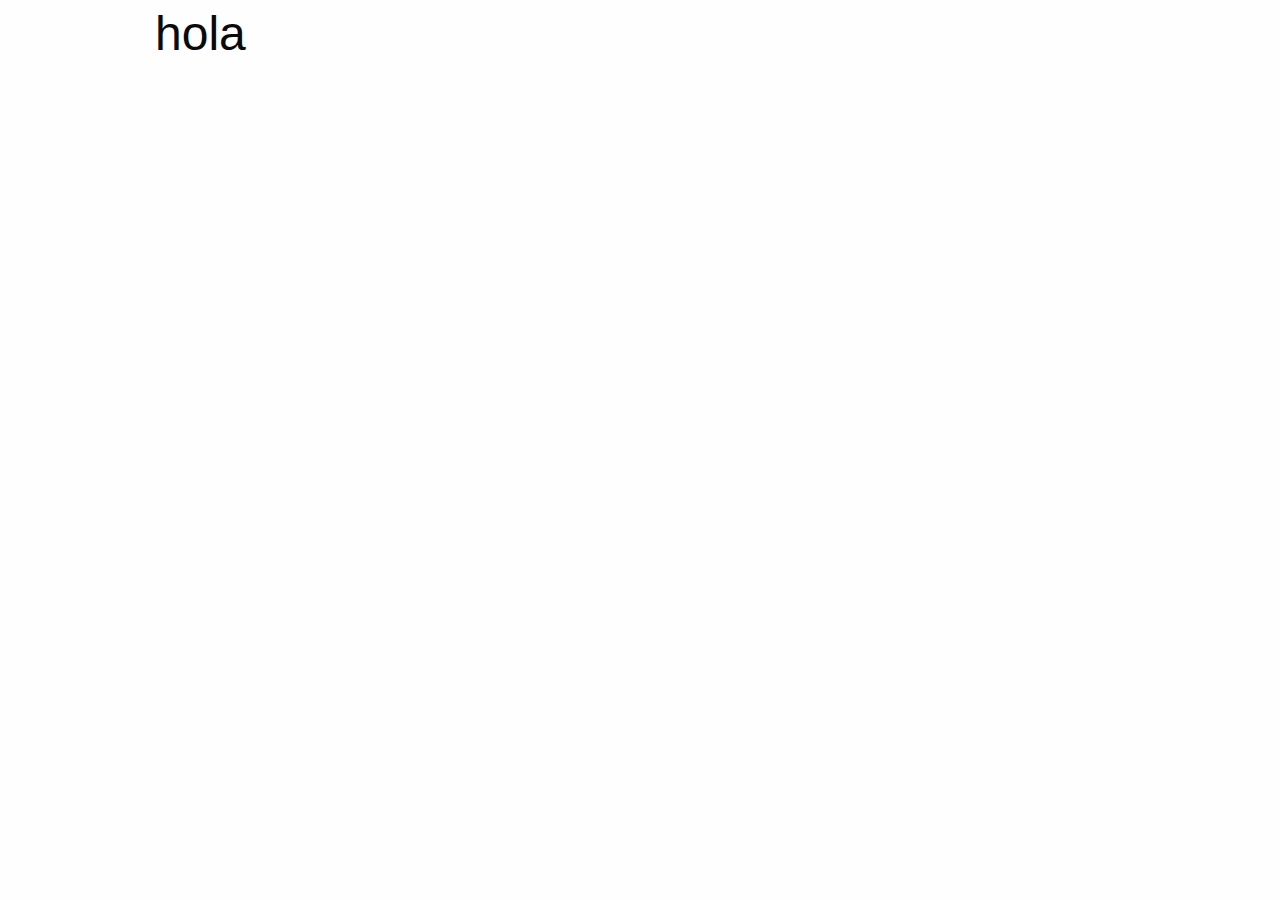
==== comida/index.html @ e65cf2de "inicializacion de proyecto de ccs" ====
<!doctype html>
<html class="no-js" lang="en" dir="ltr">
<head>
    <meta charset="utf-8">
    <meta http-equiv="x-ua-compatible" content="ie=edge">
    <meta name="viewport" content="width=device-width, initial-scale=1.0">
    <title>Comida</title>
    <link rel="stylesheet" href="css/foundation.css">
    <link rel="stylesheet" href="css/app.css">
</head>
<body>

<div class="row">
    <div class="column">
        <h1>hola</h1>
    </div>
</div>









<script src="js/vendor/jquery.js"></script>
<script src="js/vendor/what-input.js"></script>
<script src="js/vendor/foundation.js"></script>
<script src="js/app.js"></script>
</body>
</html>
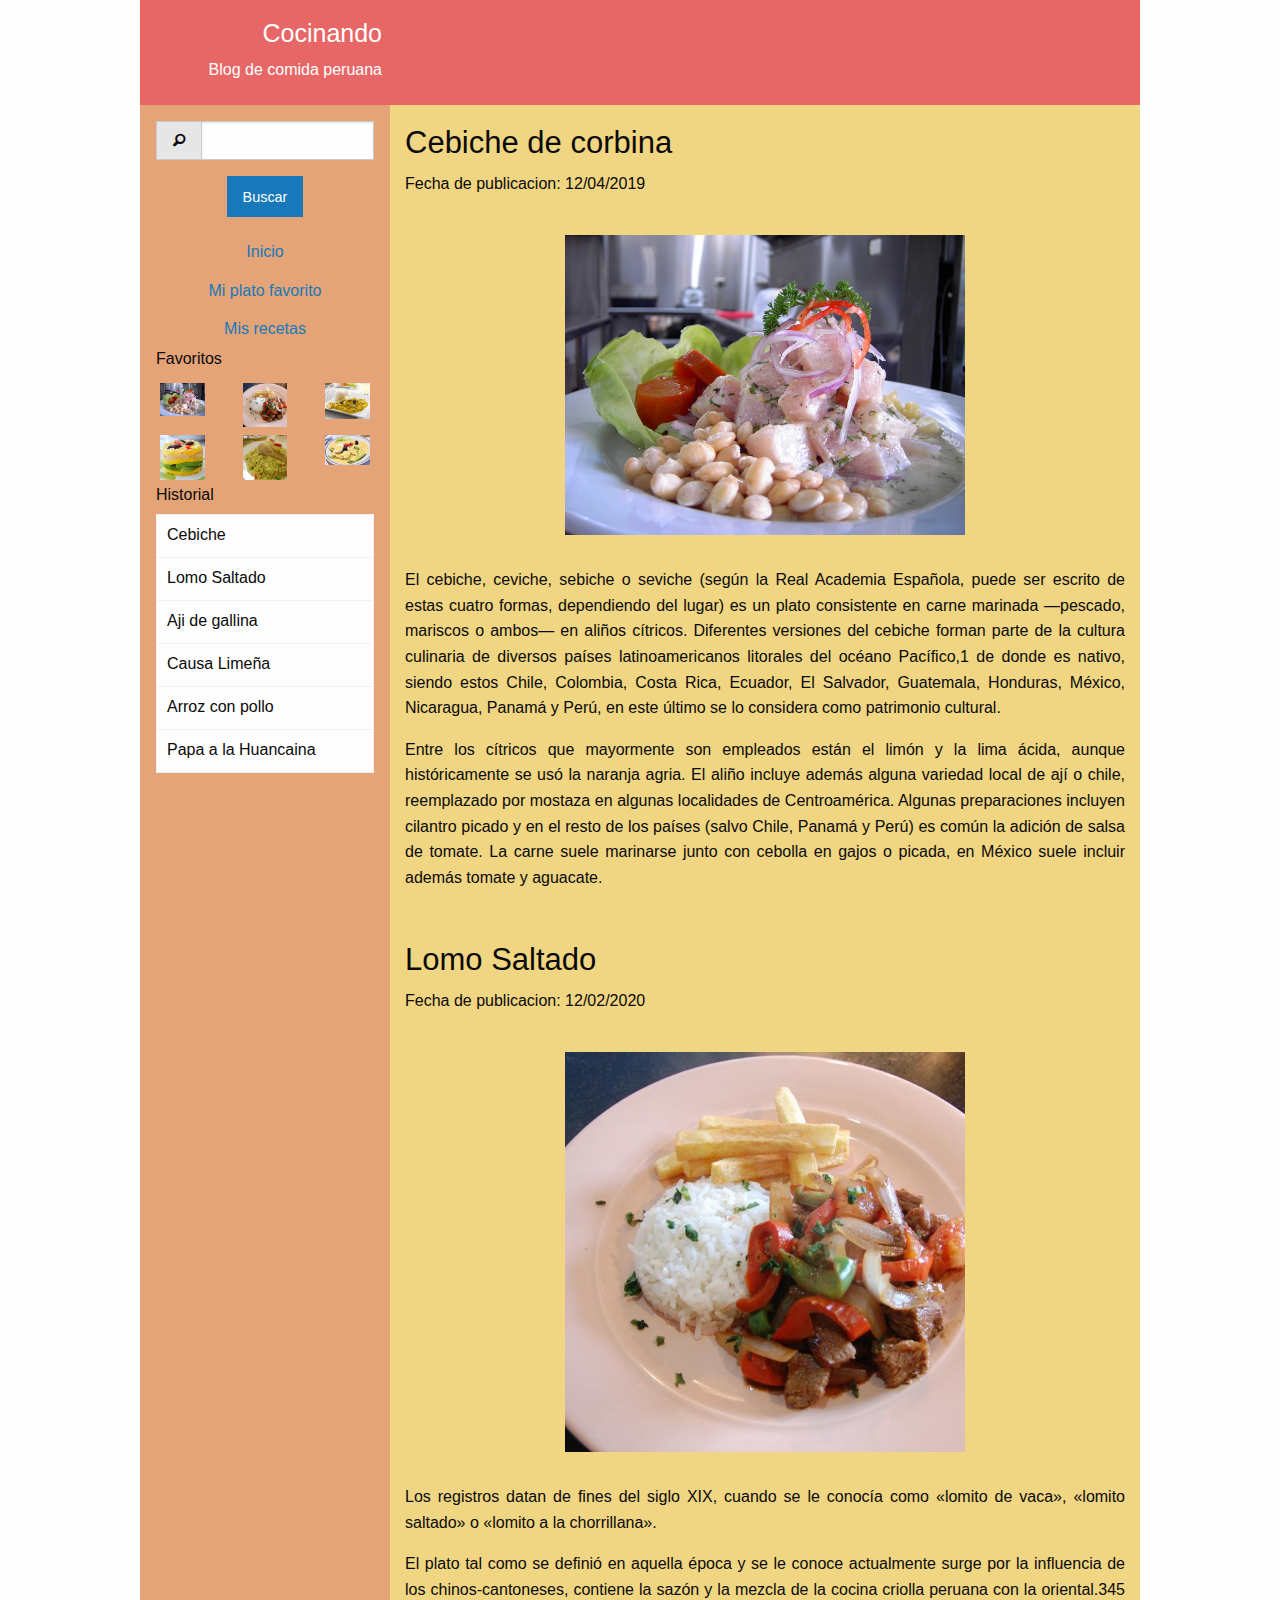
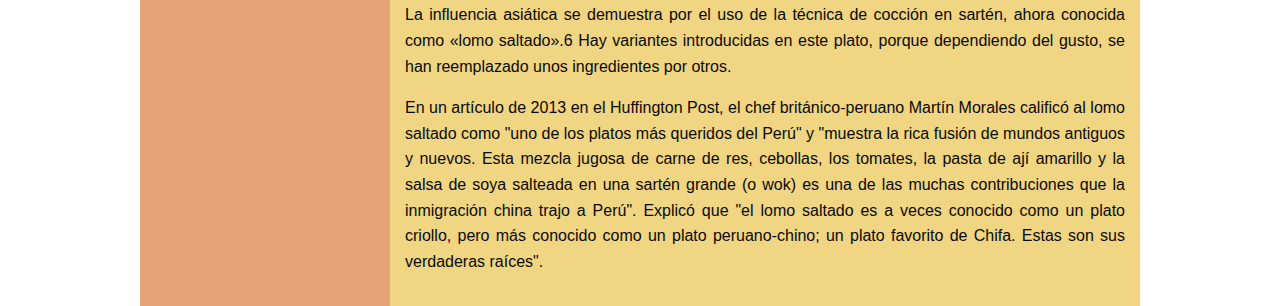
==== commit 15efbeda: "Desarrollo de la pagina web comida" ====
--- a/comida/index.html
+++ b/comida/index.html
@@ -7,14 +7,114 @@
     <title>Comida</title>
     <link rel="stylesheet" href="css/foundation.css">
     <link rel="stylesheet" href="css/app.css">
+    <link rel="stylesheet" href="css/comida.css">
+    <!-- Fundation Icons   -->
+    <link rel="stylesheet" href="css/foundation-icons.css">
 </head>
 <body>
-
-<div class="row">
-    <div class="column">
-        <h1>hola</h1>
+    <div class="row slogan">
+        <div class="small-12 medium-4 large-3 text-right titulo">
+            <h4>Cocinando</h4>
+            <h6>Blog de comida peruana</h6>
+        </div>
     </div>
-</div>
+    <div class="row">
+        <div class="column small-12 medium-4 large-3 navigation-left">
+            <div class="row">
+                <div class="column small-12 text-center">
+                    <div class="input-group">
+                        <span class="input-group-label">
+                            <i class="fi-magnifying-glass"></i>
+                        </span>
+                        <input class="input-group-field" type="text">
+                    </div>
+                    <a href="#" class="button">Buscar</a>
+                </div>
+                <div class="column small-12">
+                    <ul class="vertical menu align-left">
+                        <li><a href="#">Inicio</a></li>
+                        <li><a href="#">Mi plato favorito</a></li>
+                        <li><a href="#">Mis recetas</a></li>
+                    </ul>
+                </div>
+                <div class="column small-12">
+                    <h6>Favoritos</h6>
+                    <div class="row">
+                        <div class="column medium-4 large-4">
+                            <img class="img-fav" src="img/cebiche_de_corvina.jpg" alt="cebiche">
+                        </div>
+                        <div class="column medium-4 large-4">
+                            <img class="img-fav" src="img/lomo_saltado.jpg" alt="lomo-saltado">
+                        </div>
+                        <div class="column medium-4 large-4">
+                            <img class="img-fav" src="img/aji_de_pollo.jpg" alt="aji-de-gallina">
+                        </div>
+                        <div class="column medium-4 large-4">
+                            <img class="img-fav" src="img/causa_limena.jpg" alt="causa-limeña">
+                        </div>
+                        <div class="column medium-4 large-4">
+                            <img class="img-fav" src="img/arroz_con_pollo.jpg" alt="arroz-con-pollo">
+                        </div>
+                        <div class="column medium-4 large-4">
+                            <img class="img-fav" src="img/papas_a_la_huancaina.jpg" alt="papa-a-la-huancaina">
+                        </div>
+                    </div>
+                </div>
+                <div class="column small-12">
+                    <h6>Historial</h6>
+                    <table class="unstriped">
+                        <tbody>
+                        <tr>
+                            <td>Cebiche</td>
+                        </tr>
+                        <tr>
+                            <td>Lomo Saltado</td>
+                        </tr>
+                        <tr>
+                            <td>Aji de gallina</td>
+                        </tr>
+                        <tr>
+                            <td>Causa Limeña</td>
+                        </tr>
+                        <tr>
+                            <td>Arroz con pollo</td>
+                        </tr>
+                        <tr>
+                            <td>Papa a la Huancaina</td>
+                        </tr>
+                        </tbody>
+                    </table>
+                </div>
+            </div>
+        </div>
+        <div class="column large-9 medium-8 small-12 blog-right">
+            <div class="row">
+                <div class="column large-12 text-center">
+                    <div class="content-information">
+                        <h3>Cebiche de corbina</h3>
+                        <h6>Fecha de publicacion: 12/04/2019</h6>
+                    </div>
+                    <img class="content-image" src="img/cebiche_de_corvina.jpg" alt="cebiche-corvina">
+                    <div class="content-blog text-justify">
+                        <p>El cebiche, ceviche, sebiche o seviche (según la Real Academia Española, puede ser escrito de estas cuatro formas, dependiendo del lugar) es un plato consistente en carne marinada ―pescado, mariscos o ambos― en aliños cítricos. Diferentes versiones del cebiche forman parte de la cultura culinaria de diversos países latinoamericanos litorales del océano Pacífico,1​ de donde es nativo, siendo estos Chile, Colombia, Costa Rica, Ecuador, El Salvador, Guatemala, Honduras, México, Nicaragua, Panamá y Perú, en este último se lo considera como patrimonio cultural.</p>
+                        <p>Entre los cítricos que mayormente son empleados están el limón y la lima ácida, aunque históricamente se usó la naranja agria. El aliño incluye además alguna variedad local de ají o chile, reemplazado por mostaza en algunas localidades de Centroamérica. Algunas preparaciones incluyen cilantro picado y en el resto de los países (salvo Chile, Panamá y Perú) es común la adición de salsa de tomate. La carne suele marinarse junto con cebolla en gajos o picada, en México suele incluir además tomate y aguacate.</p>
+                    </div>
+                </div>
+                <div class="column large-12 text-center">
+                    <div class="content-information">
+                        <h3>Lomo Saltado</h3>
+                        <h6>Fecha de publicacion: 12/02/2020</h6>
+                    </div>
+                    <img class="content-image" src="img/lomo_saltado.jpg" alt="lomo-saltado">
+                    <div class="content-blog text-justify">
+                        <p>Los registros datan de fines del siglo XIX, cuando se le conocía como «lomito de vaca», «lomito saltado» o «lomito a la chorrillana».</p>
+                        <p>El plato tal como se definió en aquella época y se le conoce actualmente surge por la influencia de los chinos-cantoneses, contiene la sazón y la mezcla de la cocina criolla peruana con la oriental.3​4​5​ La influencia asiática se demuestra por el uso de la técnica de cocción en sartén, ahora conocida como «lomo saltado».6​ Hay variantes introducidas en este plato, porque dependiendo del gusto, se han reemplazado unos ingredientes por otros.</p>
+                        <p>En un artículo de 2013 en el Huffington Post, el chef británico-peruano Martín Morales calificó al lomo saltado como "uno de los platos más queridos del Perú" y "muestra la rica fusión de mundos antiguos y nuevos. Esta mezcla jugosa de carne de res, cebollas, los tomates, la pasta de ají amarillo y la salsa de soya salteada en una sartén grande (o wok) es una de las muchas contribuciones que la inmigración china trajo a Perú". Explicó que "el lomo saltado es a veces conocido como un plato criollo, pero más conocido como un plato peruano-chino; un plato favorito de Chifa. Estas son sus verdaderas raíces".</p>
+                    </div>
+                </div>
+            </div>
+        </div>
+    </div>
 
 
 
@@ -22,11 +122,8 @@
 
 
 
-
-
-<script src="js/vendor/jquery.js"></script>
-<script src="js/vendor/what-input.js"></script>
-<script src="js/vendor/foundation.js"></script>
+<script src="https://code.jquery.com/jquery-3.4.1.min.js"></script>
+<script src="js/foundation.js"></script>
 <script src="js/app.js"></script>
 </body>
 </html>--- a/comida/css/comida.css
+++ b/comida/css/comida.css
@@ -0,0 +1,38 @@
+.slogan{
+    padding: 1rem;
+    background: #E76666;
+    color: white;
+}
+
+.titulo{
+    padding: 0 1rem;
+}
+
+.navigation-left{
+    background: #E5A478;
+    padding: 1rem;
+    /*color: white;*/
+}
+
+.blog-right{
+    background: #F0D582;
+}
+
+.img-fav{
+    padding: 0.25rem;
+}
+
+.content-information{
+    text-align: left;
+    padding: 1rem 0;
+}
+
+.content-image{
+    max-width: 25rem;
+    padding: 1rem 0;
+}
+
+.content-blog{
+    text-align: justify;
+    padding: 1rem 0;
+}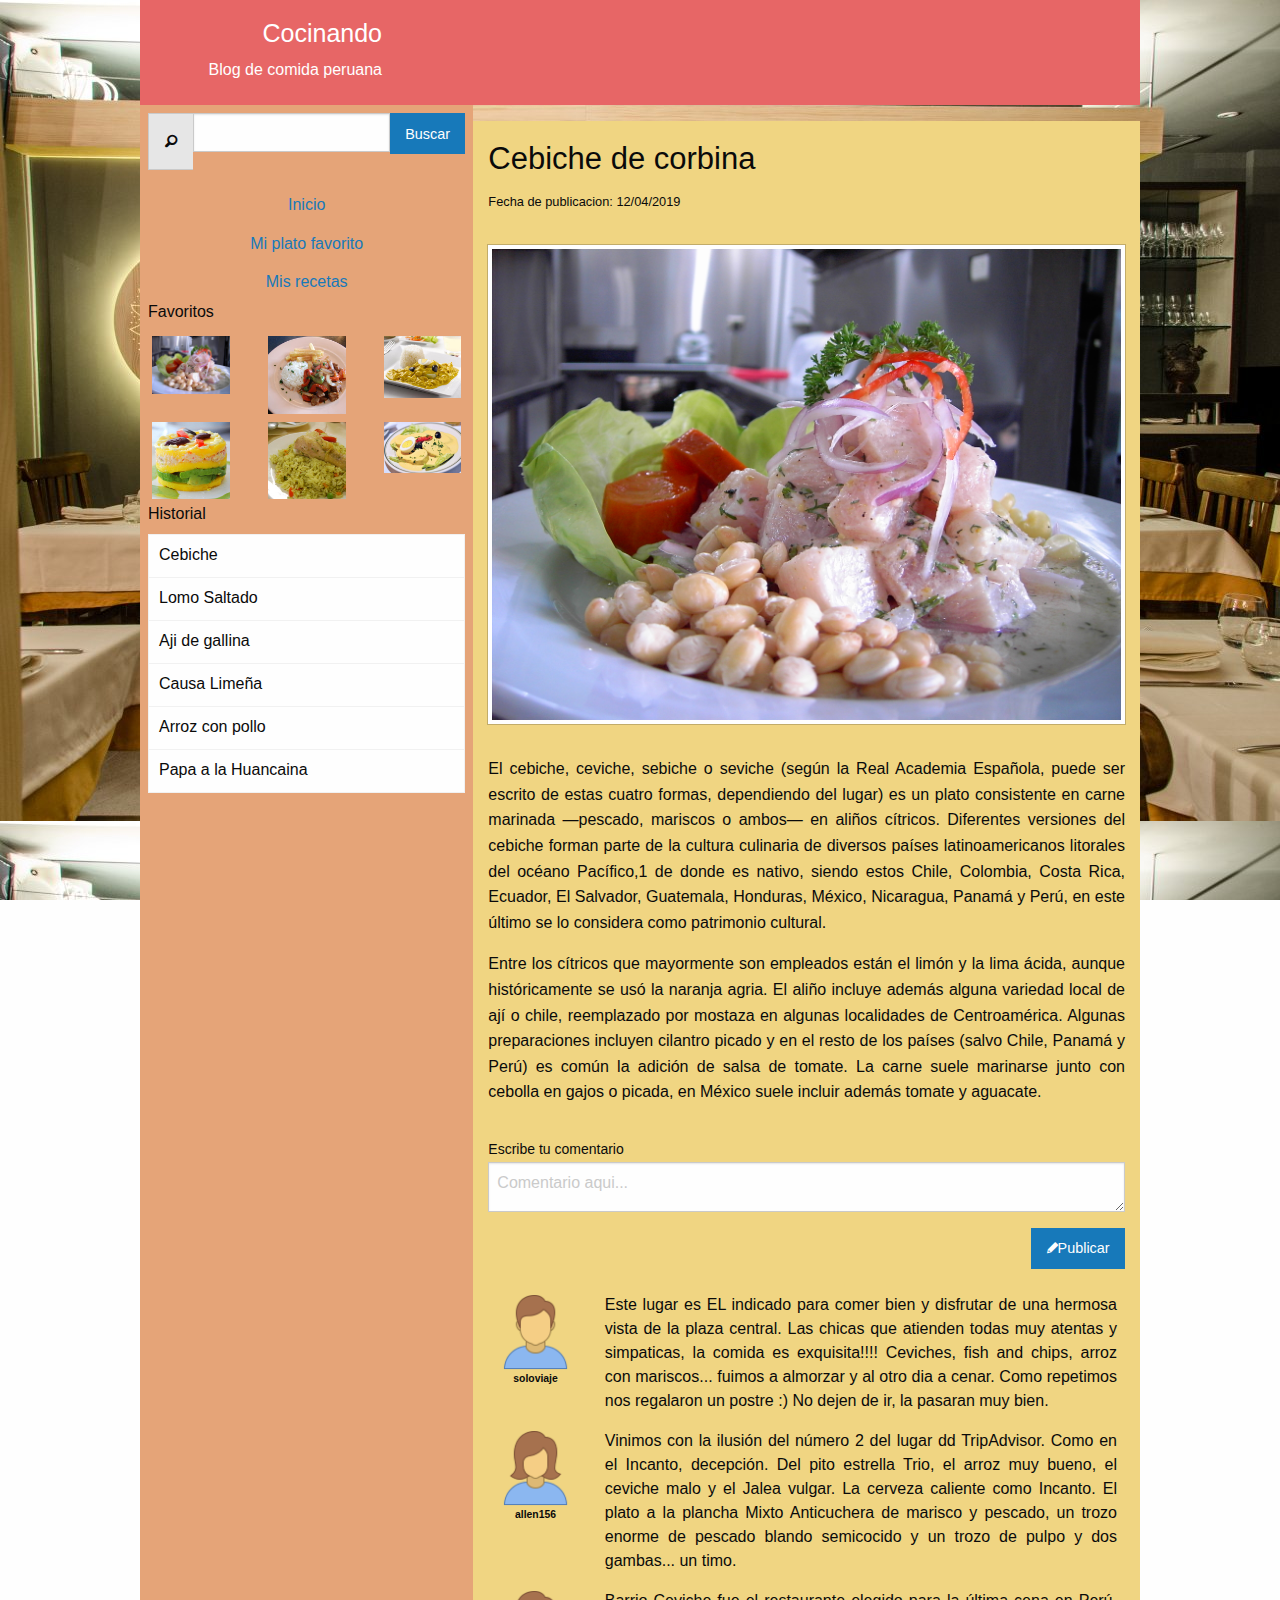
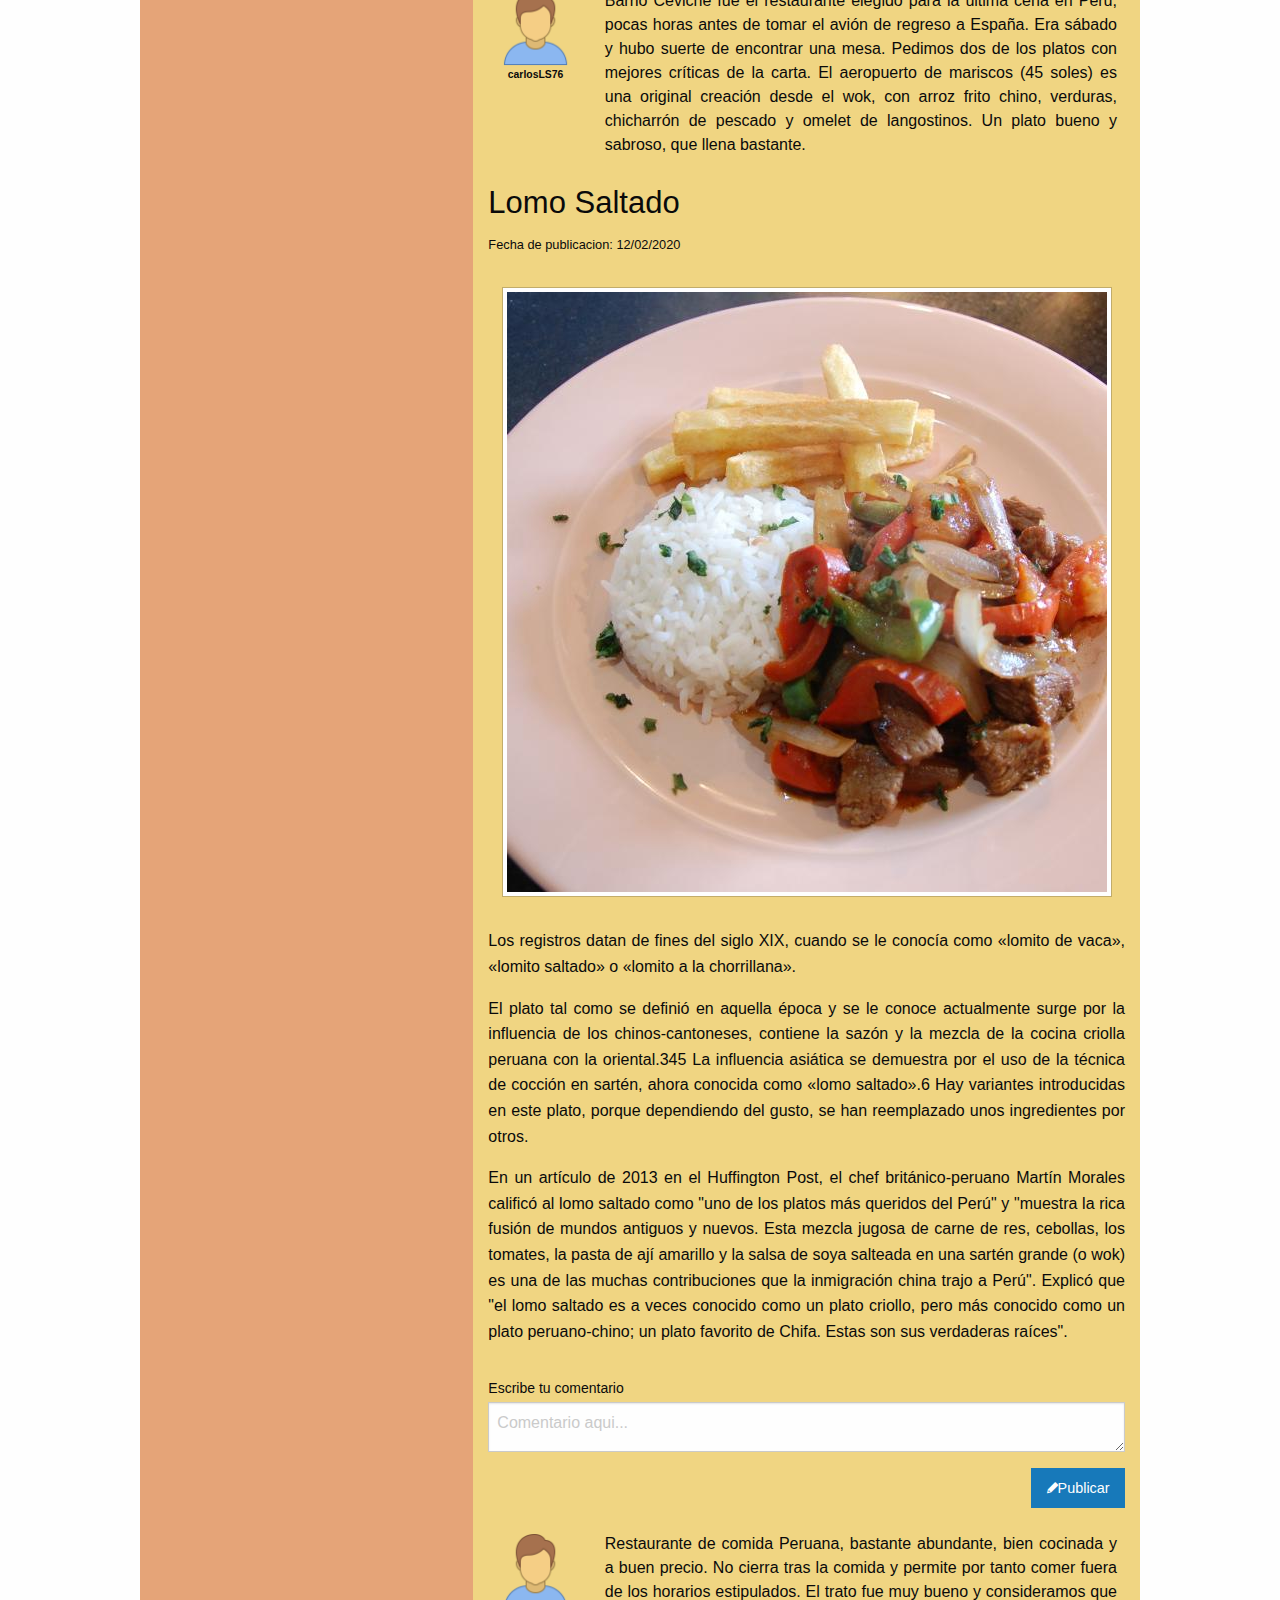
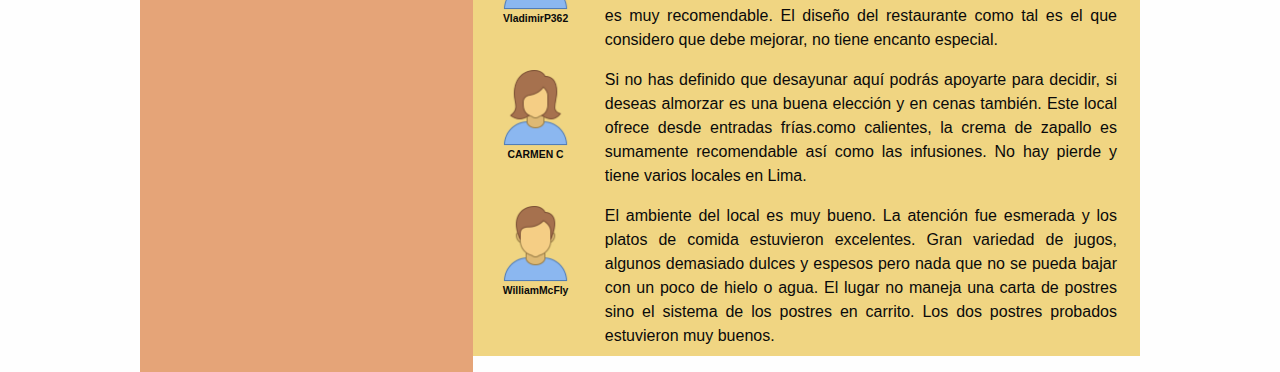
==== commit 5b0cd489: "segunda codificacion de la pagina "comida"" ====
--- a/comida/index.html
+++ b/comida/index.html
@@ -19,18 +19,22 @@
         </div>
     </div>
     <div class="row">
-        <div class="column small-12 medium-4 large-3 navigation-left">
+        <div class="column small-12 medium-12 large-4 navigation-left">
             <div class="row">
+
                 <div class="column small-12 text-center">
                     <div class="input-group">
                         <span class="input-group-label">
                             <i class="fi-magnifying-glass"></i>
                         </span>
                         <input class="input-group-field" type="text">
-                    </div>
-                    <a href="#" class="button">Buscar</a>
-                </div>
-                <div class="column small-12">
+                        <a href="#" class="button">Buscar</a>
+                    </div>
+
+                </div>
+            </div>
+            <div class="row hide-for-medium-only hide-for-small-only">
+                <div class="column small-12 ">
                     <ul class="vertical menu align-left">
                         <li><a href="#">Inicio</a></li>
                         <li><a href="#">Mi plato favorito</a></li>
@@ -87,29 +91,99 @@
                 </div>
             </div>
         </div>
-        <div class="column large-9 medium-8 small-12 blog-right">
-            <div class="row">
-                <div class="column large-12 text-center">
+        <div class="column large-8 medium-12 small-12 float">
+            <div class="row blog-right">
+                <div class="column small-12 medium-12 large-12 text-center">
                     <div class="content-information">
                         <h3>Cebiche de corbina</h3>
-                        <h6>Fecha de publicacion: 12/04/2019</h6>
-                    </div>
-                    <img class="content-image" src="img/cebiche_de_corvina.jpg" alt="cebiche-corvina">
+                        <small>Fecha de publicacion: 12/04/2019</small>
+                    </div>
+                    <img class="content-image thumbnail" src="img/cebiche_de_corvina.jpg" alt="cebiche-corvina">
                     <div class="content-blog text-justify">
                         <p>El cebiche, ceviche, sebiche o seviche (según la Real Academia Española, puede ser escrito de estas cuatro formas, dependiendo del lugar) es un plato consistente en carne marinada ―pescado, mariscos o ambos― en aliños cítricos. Diferentes versiones del cebiche forman parte de la cultura culinaria de diversos países latinoamericanos litorales del océano Pacífico,1​ de donde es nativo, siendo estos Chile, Colombia, Costa Rica, Ecuador, El Salvador, Guatemala, Honduras, México, Nicaragua, Panamá y Perú, en este último se lo considera como patrimonio cultural.</p>
                         <p>Entre los cítricos que mayormente son empleados están el limón y la lima ácida, aunque históricamente se usó la naranja agria. El aliño incluye además alguna variedad local de ají o chile, reemplazado por mostaza en algunas localidades de Centroamérica. Algunas preparaciones incluyen cilantro picado y en el resto de los países (salvo Chile, Panamá y Perú) es común la adición de salsa de tomate. La carne suele marinarse junto con cebolla en gajos o picada, en México suele incluir además tomate y aguacate.</p>
                     </div>
-                </div>
-                <div class="column large-12 text-center">
+                    <div class="text-right">
+                        <label class="text-left">
+                            Escribe tu comentario
+                            <textarea placeholder="Comentario aqui..."></textarea>
+                        </label>
+                        <a href="#" class="button text-right"><i class="fi-pencil"></i>Publicar</a>
+                    </div>
+                    <div class="row comment">
+                        <div class="column small-2 user">
+                            <img class="person-comment" src="img/person-male.png" alt="person-male">
+                            soloviaje
+                        </div>
+                        <div class="column small-10">
+                            Este lugar es EL indicado para comer bien y disfrutar de una hermosa vista de la plaza central. Las chicas que atienden todas muy atentas y simpaticas, la comida es exquisita!!!! Ceviches, fish and chips, arroz con mariscos... fuimos a almorzar y al otro dia a cenar. Como repetimos nos regalaron un postre :) No dejen de ir, la pasaran muy bien.
+                        </div>
+                    </div>
+                    <div class="row comment">
+                        <div class="column small-2 user">
+                            <img class="person-comment" src="img/person-female.png" alt="person-female">
+                            allen156
+                        </div>
+                        <div class="column small-10">
+                            Vinimos con la ilusión del número 2 del lugar dd TripAdvisor. Como en el Incanto, decepción. Del pito estrella Trio, el arroz muy bueno, el ceviche malo y el Jalea vulgar. La cerveza caliente como Incanto. El plato a la plancha Mixto Anticuchera de marisco y pescado, un trozo enorme de pescado blando semicocido y un trozo de pulpo y dos gambas... un timo.
+                        </div>
+                    </div>
+                    <div class="row comment">
+                        <div class="column small-2 user">
+                            <img class="person-comment" src="img/person-male.png" alt="person-male">
+                            carlosLS76
+                        </div>
+                        <div class="column small-10">
+                            Barrio Ceviche fue el restaurante elegido para la última cena en Perú, pocas horas antes de tomar el avión de regreso a España. Era sábado y hubo suerte de encontrar una mesa. Pedimos dos de los platos con mejores críticas de la carta. El aeropuerto de mariscos (45 soles) es una original creación desde el wok, con arroz frito chino, verduras, chicharrón de pescado y omelet de langostinos. Un plato bueno y sabroso, que llena bastante.
+                        </div>
+                    </div>
+                </div>
+                <div class="column small-12 medium-12 large-12 text-center">
                     <div class="content-information">
                         <h3>Lomo Saltado</h3>
-                        <h6>Fecha de publicacion: 12/02/2020</h6>
-                    </div>
-                    <img class="content-image" src="img/lomo_saltado.jpg" alt="lomo-saltado">
+                        <small>Fecha de publicacion: 12/02/2020</small>
+                    </div>
+                    <img class="content-image thumbnail" src="img/lomo_saltado.jpg" alt="lomo-saltado">
                     <div class="content-blog text-justify">
                         <p>Los registros datan de fines del siglo XIX, cuando se le conocía como «lomito de vaca», «lomito saltado» o «lomito a la chorrillana».</p>
                         <p>El plato tal como se definió en aquella época y se le conoce actualmente surge por la influencia de los chinos-cantoneses, contiene la sazón y la mezcla de la cocina criolla peruana con la oriental.3​4​5​ La influencia asiática se demuestra por el uso de la técnica de cocción en sartén, ahora conocida como «lomo saltado».6​ Hay variantes introducidas en este plato, porque dependiendo del gusto, se han reemplazado unos ingredientes por otros.</p>
                         <p>En un artículo de 2013 en el Huffington Post, el chef británico-peruano Martín Morales calificó al lomo saltado como "uno de los platos más queridos del Perú" y "muestra la rica fusión de mundos antiguos y nuevos. Esta mezcla jugosa de carne de res, cebollas, los tomates, la pasta de ají amarillo y la salsa de soya salteada en una sartén grande (o wok) es una de las muchas contribuciones que la inmigración china trajo a Perú". Explicó que "el lomo saltado es a veces conocido como un plato criollo, pero más conocido como un plato peruano-chino; un plato favorito de Chifa. Estas son sus verdaderas raíces".</p>
+                    </div>
+                    <div class="text-right">
+                        <label class="text-left">
+                            Escribe tu comentario
+                            <textarea placeholder="Comentario aqui..."></textarea>
+                        </label>
+                        <a href="#" class="button text-right"><i class="fi-pencil"></i>Publicar</a>
+                    </div>
+                    <div class="row comment">
+                        <div class="column small-2 user">
+                            <img class="person-comment" src="img/person-male.png" alt="person-male">
+                            VladimirP362
+                        </div>
+                        <div class="column small-10">
+                            Restaurante de comida Peruana, bastante abundante, bien cocinada y a buen precio. No cierra tras la comida y permite por tanto comer fuera de los horarios estipulados. El trato fue muy bueno y consideramos que es muy recomendable. El diseño del restaurante como tal es el que considero que debe mejorar, no tiene encanto especial.
+                        </div>
+                    </div>
+                    <div class="row comment">
+                        <div class="column small-2 user">
+                            <img class="person-comment" src="img/person-female.png" alt="person-female">
+                            CARMEN C
+                        </div>
+                        <div class="column small-10">
+                            Si no has definido que desayunar aquí podrás apoyarte para decidir, si deseas almorzar es una buena elección y en cenas también. Este local ofrece desde entradas frías.como calientes, la crema de zapallo es sumamente recomendable así como las infusiones. No hay pierde y tiene varios locales en Lima.
+                        </div>
+                    </div>
+                    <div class="row comment">
+                        <div class="column small-2 user">
+                            <img class="person-comment" src="img/person-male.png" alt="person-male">
+                            WilliamMcFly
+                        </div>
+                        <div class="column small-10">
+                            El ambiente del local es muy bueno. La atención fue esmerada y los platos de comida estuvieron excelentes. Gran variedad de jugos, algunos demasiado dulces y espesos pero nada que no se pueda bajar con un poco de hielo o agua.
+
+                            El lugar no maneja una carta de postres sino el sistema de los postres en carrito. Los dos postres probados estuvieron muy buenos.
+                        </div>
                     </div>
                 </div>
             </div>
--- a/comida/css/comida.css
+++ b/comida/css/comida.css
@@ -1,3 +1,8 @@
+body{
+    background-image: url("../img/fondo-restaurant.jpg");
+    background-attachment: fixed;
+}
+
 .slogan{
     padding: 1rem;
     background: #E76666;
@@ -8,9 +13,13 @@
     padding: 0 1rem;
 }
 
+.float{
+    margin: 1rem 0;
+}
+
 .navigation-left{
     background: #E5A478;
-    padding: 1rem;
+    padding: 0.5rem;
     /*color: white;*/
 }
 
@@ -28,11 +37,21 @@
 }
 
 .content-image{
-    max-width: 25rem;
-    padding: 1rem 0;
+    margin: 1rem 0;
 }
 
 .content-blog{
     text-align: justify;
     padding: 1rem 0;
+}
+
+.comment{
+    text-align: justify;
+    padding: 0.5rem;
+}
+
+.user{
+    text-align: center;
+    font-size: 0.65rem;
+    font-weight: bold;
 }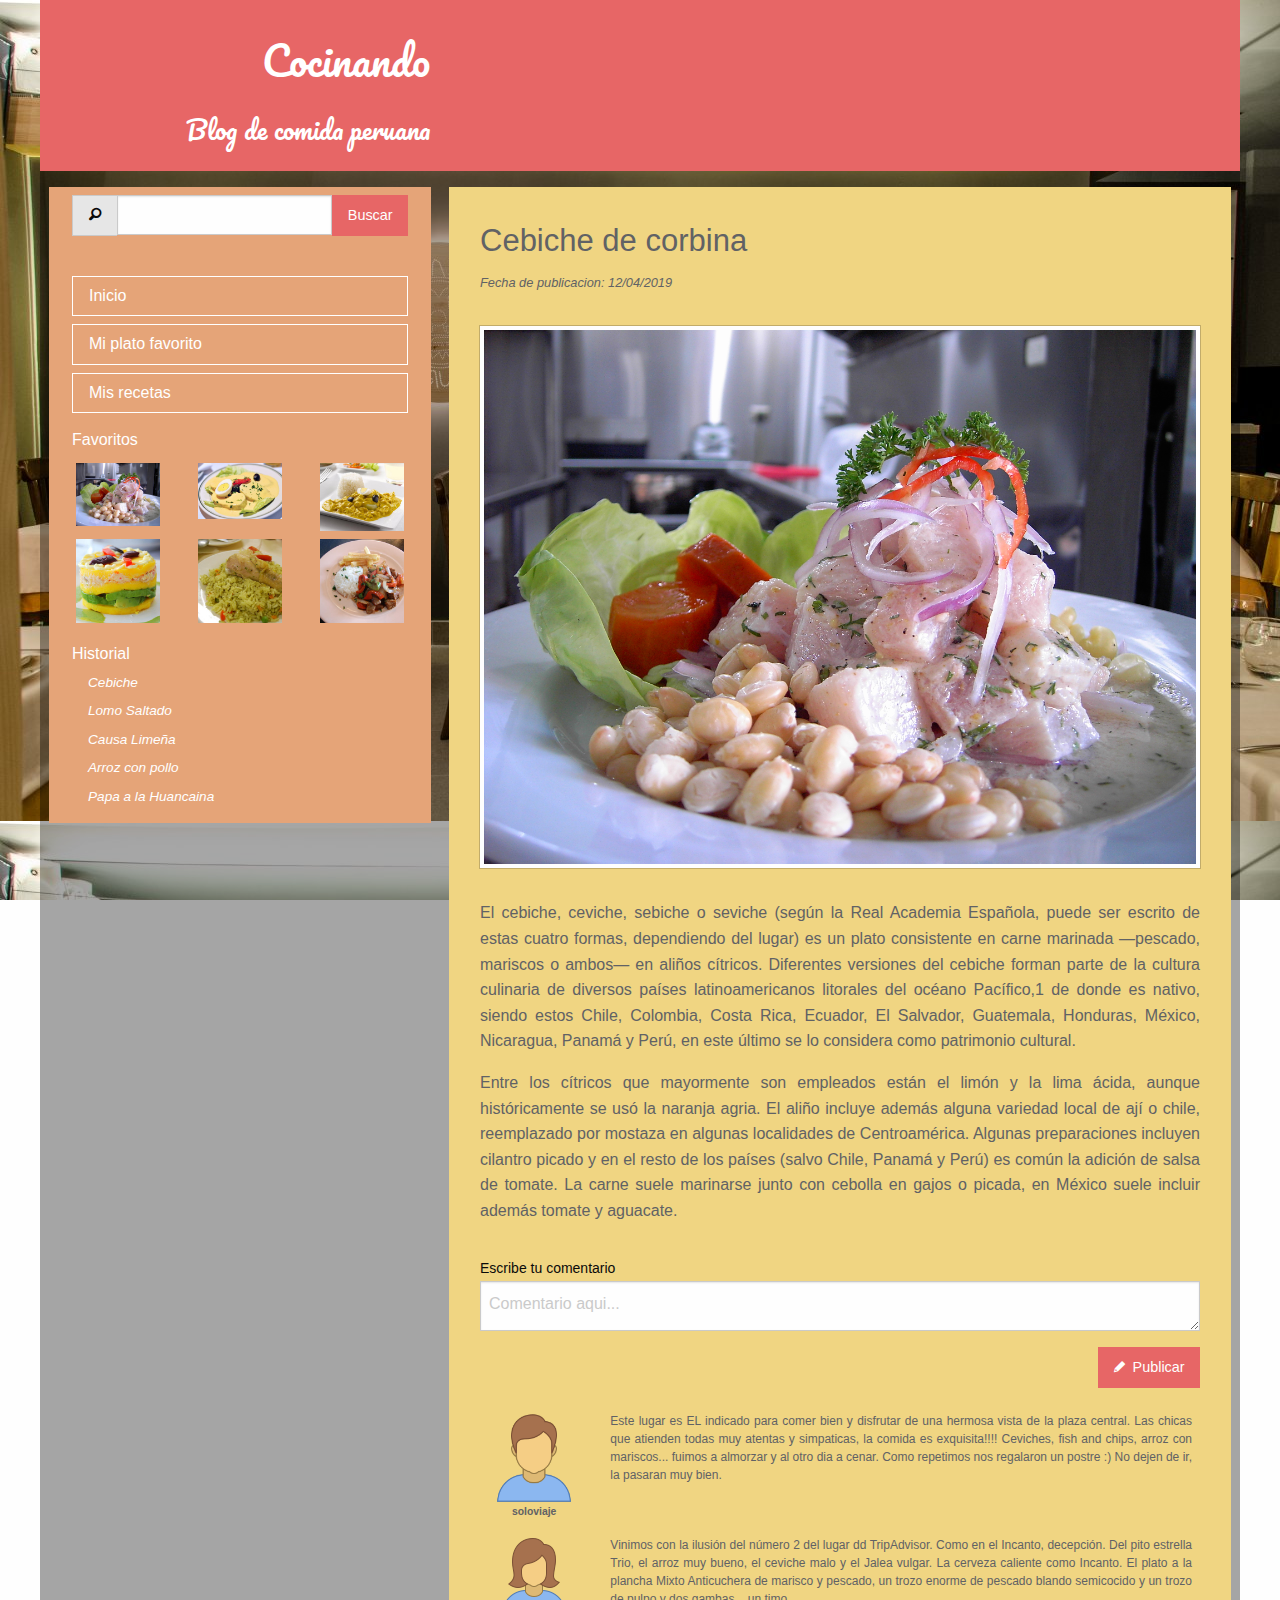
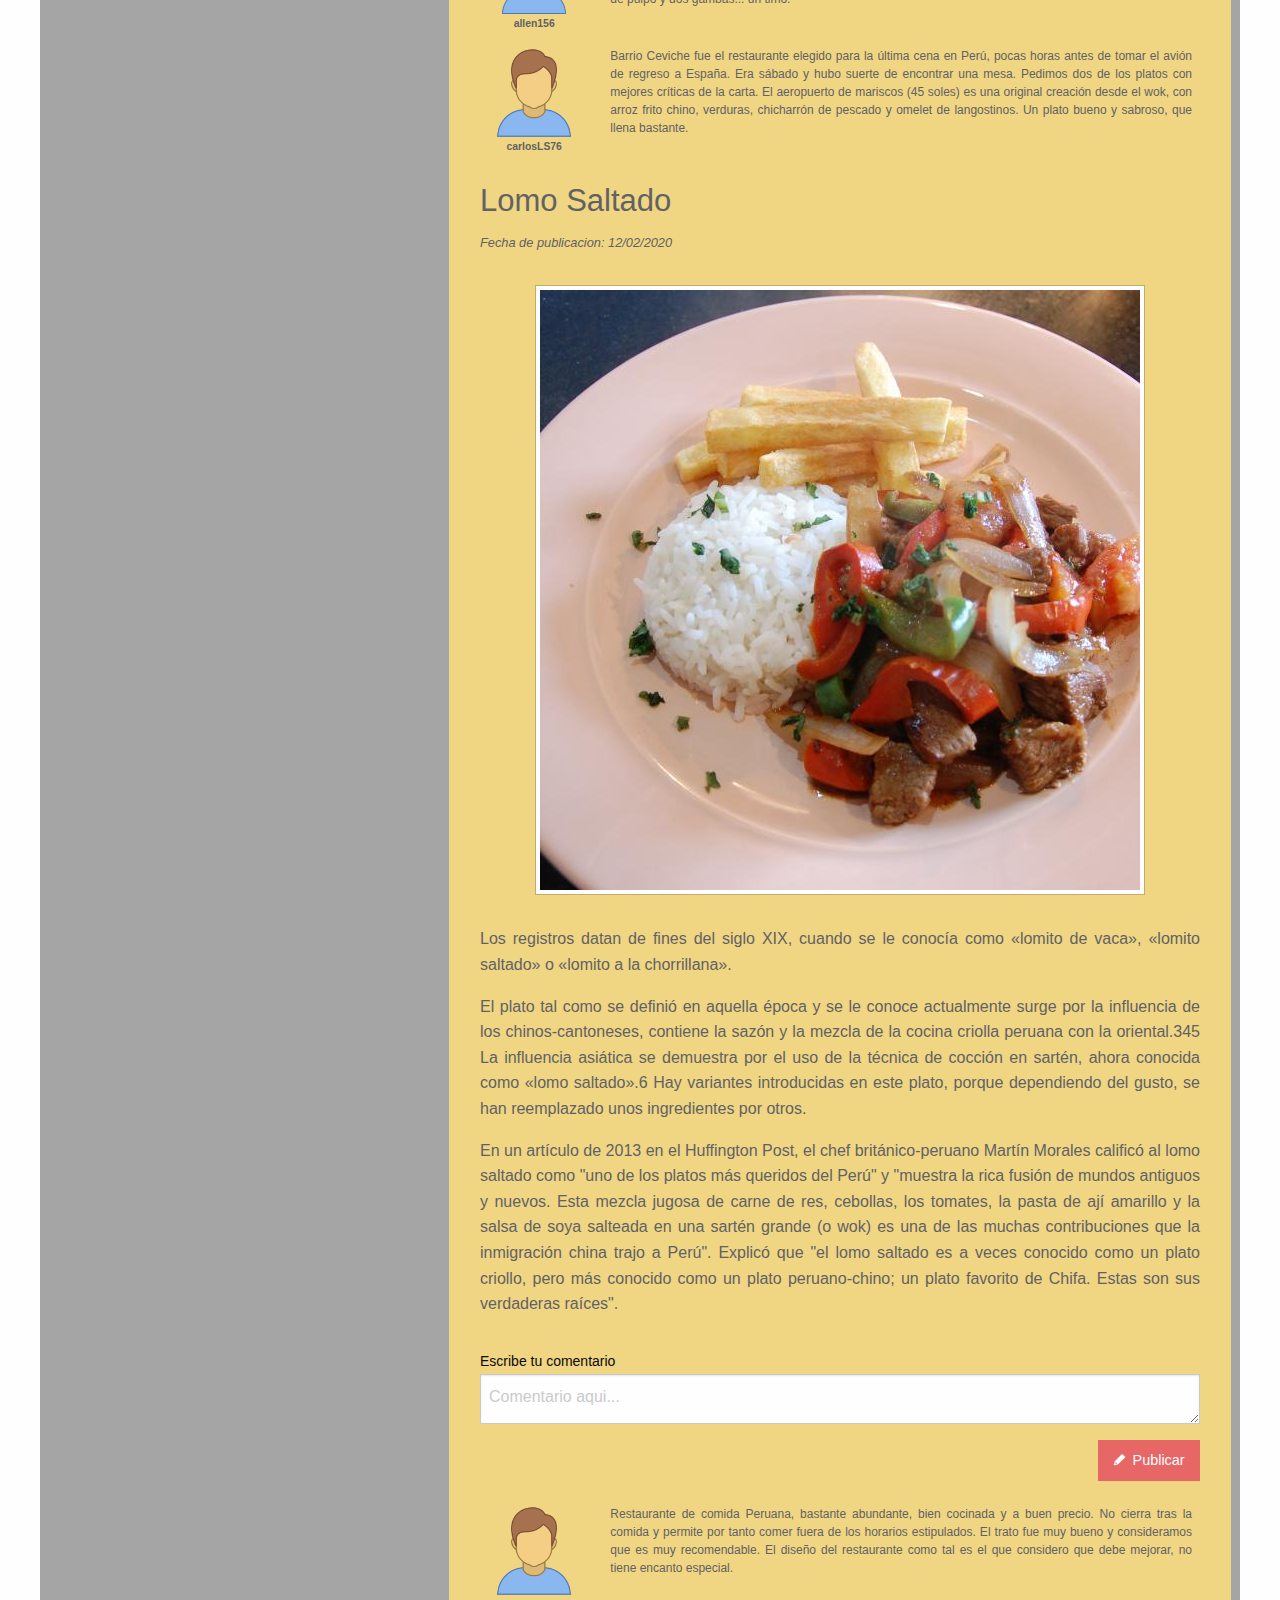
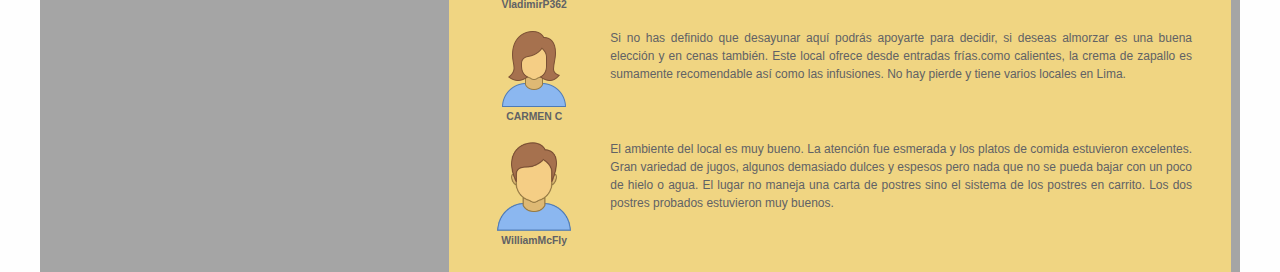
==== commit 76020cd9: "finalizacion de la pagina web "comida" mofiicaciones del botones de navegacion, lista de favoritos, " ====
--- a/comida/index.html
+++ b/comida/index.html
@@ -1,203 +1,181 @@
 <!doctype html>
-<html class="no-js" lang="en" dir="ltr">
-<head>
-    <meta charset="utf-8">
-    <meta http-equiv="x-ua-compatible" content="ie=edge">
-    <meta name="viewport" content="width=device-width, initial-scale=1.0">
-    <title>Comida</title>
-    <link rel="stylesheet" href="css/foundation.css">
-    <link rel="stylesheet" href="css/app.css">
-    <link rel="stylesheet" href="css/comida.css">
-    <!-- Fundation Icons   -->
-    <link rel="stylesheet" href="css/foundation-icons.css">
-</head>
-<body>
-    <div class="row slogan">
-        <div class="small-12 medium-4 large-3 text-right titulo">
-            <h4>Cocinando</h4>
-            <h6>Blog de comida peruana</h6>
+<html lang="es">
+    <head>
+        <meta charset="utf-8">
+        <meta http-equiv="x-ua-compatible" content="ie=edge">
+        <meta name="viewport" content="width=device-width, initial-scale=1.0">
+        <title>Comida</title>
+        <link href="https://fonts.googleapis.com/css?family=Pacifico&display=swap" rel="stylesheet">
+        <link rel="stylesheet" href="css/foundation.css">
+        <link rel="stylesheet" href="css/app.css">
+        <!-- Fundation Icons   -->
+        <link rel="stylesheet" href="css/foundation-icons.css">
+    </head>
+    <body>
+        <div class="row slogan">
+            <div class="column small-12 medium-4 large-4 text-right titulo">
+                <h2>Cocinando</h2>
+                <h4>Blog de comida peruana</h4>
+            </div>
         </div>
-    </div>
-    <div class="row">
-        <div class="column small-12 medium-12 large-4 navigation-left">
-            <div class="row">
-
-                <div class="column small-12 text-center">
-                    <div class="input-group">
-                        <span class="input-group-label">
-                            <i class="fi-magnifying-glass"></i>
-                        </span>
-                        <input class="input-group-field" type="text">
-                        <a href="#" class="button">Buscar</a>
-                    </div>
-
-                </div>
-            </div>
-            <div class="row hide-for-medium-only hide-for-small-only">
-                <div class="column small-12 ">
-                    <ul class="vertical menu align-left">
-                        <li><a href="#">Inicio</a></li>
-                        <li><a href="#">Mi plato favorito</a></li>
-                        <li><a href="#">Mis recetas</a></li>
-                    </ul>
-                </div>
-                <div class="column small-12">
-                    <h6>Favoritos</h6>
-                    <div class="row">
-                        <div class="column medium-4 large-4">
-                            <img class="img-fav" src="img/cebiche_de_corvina.jpg" alt="cebiche">
-                        </div>
-                        <div class="column medium-4 large-4">
-                            <img class="img-fav" src="img/lomo_saltado.jpg" alt="lomo-saltado">
-                        </div>
-                        <div class="column medium-4 large-4">
-                            <img class="img-fav" src="img/aji_de_pollo.jpg" alt="aji-de-gallina">
-                        </div>
-                        <div class="column medium-4 large-4">
-                            <img class="img-fav" src="img/causa_limena.jpg" alt="causa-limeña">
-                        </div>
-                        <div class="column medium-4 large-4">
-                            <img class="img-fav" src="img/arroz_con_pollo.jpg" alt="arroz-con-pollo">
-                        </div>
-                        <div class="column medium-4 large-4">
-                            <img class="img-fav" src="img/papas_a_la_huancaina.jpg" alt="papa-a-la-huancaina">
+        <div class="row" id="container">
+            <div class="column small-12 medium-12 large-4 left-side">
+                <div class="row navigator-side">
+                    <div class="column small-12 text-center">
+                        <div class="input-group">
+                            <span class="input-group-label">
+                                <i class="fi-magnifying-glass"></i>
+                            </span>
+                            <input class="input-group-field" type="number">
+                            <div class="input-group-button">
+                                <a id="finder" href="#" class="button food">Buscar</a>
+                            </div>
                         </div>
                     </div>
                 </div>
-                <div class="column small-12">
-                    <h6>Historial</h6>
-                    <table class="unstriped">
-                        <tbody>
-                        <tr>
-                            <td>Cebiche</td>
-                        </tr>
-                        <tr>
-                            <td>Lomo Saltado</td>
-                        </tr>
-                        <tr>
-                            <td>Aji de gallina</td>
-                        </tr>
-                        <tr>
-                            <td>Causa Limeña</td>
-                        </tr>
-                        <tr>
-                            <td>Arroz con pollo</td>
-                        </tr>
-                        <tr>
-                            <td>Papa a la Huancaina</td>
-                        </tr>
-                        </tbody>
-                    </table>
+                <div class="row hide-for-medium-only hide-for-small-only navigator-side">
+                    <div class="column small-12">
+                        <ul class="vertical menu align-left">
+                            <li><a class="" href="#">Inicio</a></li>
+                            <li><a class="" href="#">Mi plato favorito</a></li>
+                            <li><a class="" href="#">Mis recetas</a></li>
+                        </ul>
+                    </div>
+                    <div class="column small-12">
+                        <h6>Favoritos</h6>
+                        <div class="row">
+                            <div class="column medium-4 large-4">
+                                <img class="img-fav" src="img/cebiche_de_corvina.jpg" alt="cebiche">
+                            </div>
+                            <div class="column medium-4 large-4">
+                                <img class="img-fav" src="img/papas_a_la_huancaina.jpg" alt="lomo-saltado">
+                            </div>
+                            <div class="column medium-4 large-4">
+                                <img class="img-fav" src="img/aji_de_pollo.jpg" alt="aji-de-gallina">
+                            </div>
+                        </div>
+                        <div class="row">
+                            <div class="column medium-4 large-4">
+                                <img class="img-fav" src="img/causa_limena.jpg" alt="causa-limeña">
+                            </div>
+                            <div class="column medium-4 large-4">
+                                <img class="img-fav" src="img/arroz_con_pollo.jpg" alt="arroz-con-pollo">
+                            </div>
+                            <div class="column medium-4 large-4">
+                                <img class="img-fav" src="img/lomo_saltado.jpg" alt="papa-a-la-huancaina">
+                            </div>
+                        </div>
+                    </div>
+                    <div class="column small-12">
+                        <h6>Historial</h6>
+                        <a class="historial" href="#cebiche">Cebiche</a>
+                        <a class="historial" href="#lomo-saltado">Lomo Saltado</a>
+                        <a class="historial" href="#">Causa Limeña</a>
+                        <a class="historial" href="#">Arroz con pollo</a>
+                        <a class="historial" href="#">Papa a la Huancaina</a>
+                    </div>
                 </div>
             </div>
-        </div>
-        <div class="column large-8 medium-12 small-12 float">
-            <div class="row blog-right">
-                <div class="column small-12 medium-12 large-12 text-center">
-                    <div class="content-information">
-                        <h3>Cebiche de corbina</h3>
-                        <small>Fecha de publicacion: 12/04/2019</small>
-                    </div>
-                    <img class="content-image thumbnail" src="img/cebiche_de_corvina.jpg" alt="cebiche-corvina">
-                    <div class="content-blog text-justify">
-                        <p>El cebiche, ceviche, sebiche o seviche (según la Real Academia Española, puede ser escrito de estas cuatro formas, dependiendo del lugar) es un plato consistente en carne marinada ―pescado, mariscos o ambos― en aliños cítricos. Diferentes versiones del cebiche forman parte de la cultura culinaria de diversos países latinoamericanos litorales del océano Pacífico,1​ de donde es nativo, siendo estos Chile, Colombia, Costa Rica, Ecuador, El Salvador, Guatemala, Honduras, México, Nicaragua, Panamá y Perú, en este último se lo considera como patrimonio cultural.</p>
-                        <p>Entre los cítricos que mayormente son empleados están el limón y la lima ácida, aunque históricamente se usó la naranja agria. El aliño incluye además alguna variedad local de ají o chile, reemplazado por mostaza en algunas localidades de Centroamérica. Algunas preparaciones incluyen cilantro picado y en el resto de los países (salvo Chile, Panamá y Perú) es común la adición de salsa de tomate. La carne suele marinarse junto con cebolla en gajos o picada, en México suele incluir además tomate y aguacate.</p>
-                    </div>
-                    <div class="text-right">
-                        <label class="text-left">
-                            Escribe tu comentario
-                            <textarea placeholder="Comentario aqui..."></textarea>
-                        </label>
-                        <a href="#" class="button text-right"><i class="fi-pencil"></i>Publicar</a>
-                    </div>
-                    <div class="row comment">
-                        <div class="column small-2 user">
-                            <img class="person-comment" src="img/person-male.png" alt="person-male">
-                            soloviaje
+            <div class="column large-8 medium-12 small-12 right-side">
+                <div class="row blog-right">
+                    <div class="column small-12 medium-12 large-12 text-center">
+                        <div class="content-information">
+                            <h3 id="cebiche">Cebiche de corbina</h3>
+                            <small>Fecha de publicacion: 12/04/2019</small>
                         </div>
-                        <div class="column small-10">
-                            Este lugar es EL indicado para comer bien y disfrutar de una hermosa vista de la plaza central. Las chicas que atienden todas muy atentas y simpaticas, la comida es exquisita!!!! Ceviches, fish and chips, arroz con mariscos... fuimos a almorzar y al otro dia a cenar. Como repetimos nos regalaron un postre :) No dejen de ir, la pasaran muy bien.
+                        <img class="content-image thumbnail" src="img/cebiche_de_corvina.jpg" alt="cebiche-corvina">
+                        <div class="content-blog text-justify">
+                            <p>El cebiche, ceviche, sebiche o seviche (según la Real Academia Española, puede ser escrito de estas cuatro formas, dependiendo del lugar) es un plato consistente en carne marinada ―pescado, mariscos o ambos― en aliños cítricos. Diferentes versiones del cebiche forman parte de la cultura culinaria de diversos países latinoamericanos litorales del océano Pacífico,1​ de donde es nativo, siendo estos Chile, Colombia, Costa Rica, Ecuador, El Salvador, Guatemala, Honduras, México, Nicaragua, Panamá y Perú, en este último se lo considera como patrimonio cultural.</p>
+                            <p>Entre los cítricos que mayormente son empleados están el limón y la lima ácida, aunque históricamente se usó la naranja agria. El aliño incluye además alguna variedad local de ají o chile, reemplazado por mostaza en algunas localidades de Centroamérica. Algunas preparaciones incluyen cilantro picado y en el resto de los países (salvo Chile, Panamá y Perú) es común la adición de salsa de tomate. La carne suele marinarse junto con cebolla en gajos o picada, en México suele incluir además tomate y aguacate.</p>
+                        </div>
+                        <div class="text-right">
+                            <label class="text-left">
+                                Escribe tu comentario
+                                <textarea placeholder="Comentario aqui..."></textarea>
+                            </label>
+                            <a href="#" class="button food text-right"><i class="fi-pencil"></i>Publicar</a>
+                        </div>
+                        <div class="row comment">
+                            <div class="column small-2 user">
+                                <img class="person-comment" src="img/person-male.png" alt="person-male">
+                                soloviaje
+                            </div>
+                            <div class="column small-10">
+                                Este lugar es EL indicado para comer bien y disfrutar de una hermosa vista de la plaza central. Las chicas que atienden todas muy atentas y simpaticas, la comida es exquisita!!!! Ceviches, fish and chips, arroz con mariscos... fuimos a almorzar y al otro dia a cenar. Como repetimos nos regalaron un postre :) No dejen de ir, la pasaran muy bien.
+                            </div>
+                        </div>
+                        <div class="row comment">
+                            <div class="column small-2 user">
+                                <img class="person-comment" src="img/person-female.png" alt="person-female">
+                                allen156
+                            </div>
+                            <div class="column small-10">
+                                Vinimos con la ilusión del número 2 del lugar dd TripAdvisor. Como en el Incanto, decepción. Del pito estrella Trio, el arroz muy bueno, el ceviche malo y el Jalea vulgar. La cerveza caliente como Incanto. El plato a la plancha Mixto Anticuchera de marisco y pescado, un trozo enorme de pescado blando semicocido y un trozo de pulpo y dos gambas... un timo.
+                            </div>
+                        </div>
+                        <div class="row comment">
+                            <div class="column small-2 user">
+                                <img class="person-comment" src="img/person-male.png" alt="person-male">
+                                carlosLS76
+                            </div>
+                            <div class="column small-10">
+                                Barrio Ceviche fue el restaurante elegido para la última cena en Perú, pocas horas antes de tomar el avión de regreso a España. Era sábado y hubo suerte de encontrar una mesa. Pedimos dos de los platos con mejores críticas de la carta. El aeropuerto de mariscos (45 soles) es una original creación desde el wok, con arroz frito chino, verduras, chicharrón de pescado y omelet de langostinos. Un plato bueno y sabroso, que llena bastante.
+                            </div>
                         </div>
                     </div>
-                    <div class="row comment">
-                        <div class="column small-2 user">
-                            <img class="person-comment" src="img/person-female.png" alt="person-female">
-                            allen156
+                    <div class="column small-12 medium-12 large-12 text-center">
+                        <div class="content-information">
+                            <h3 id="lomo-saltado">Lomo Saltado</h3>
+                            <small>Fecha de publicacion: 12/02/2020</small>
                         </div>
-                        <div class="column small-10">
-                            Vinimos con la ilusión del número 2 del lugar dd TripAdvisor. Como en el Incanto, decepción. Del pito estrella Trio, el arroz muy bueno, el ceviche malo y el Jalea vulgar. La cerveza caliente como Incanto. El plato a la plancha Mixto Anticuchera de marisco y pescado, un trozo enorme de pescado blando semicocido y un trozo de pulpo y dos gambas... un timo.
+                        <img class="content-image thumbnail" src="img/lomo_saltado.jpg" alt="lomo-saltado">
+                        <div class="content-blog text-justify">
+                            <p>Los registros datan de fines del siglo XIX, cuando se le conocía como «lomito de vaca», «lomito saltado» o «lomito a la chorrillana».</p>
+                            <p>El plato tal como se definió en aquella época y se le conoce actualmente surge por la influencia de los chinos-cantoneses, contiene la sazón y la mezcla de la cocina criolla peruana con la oriental.3​4​5​ La influencia asiática se demuestra por el uso de la técnica de cocción en sartén, ahora conocida como «lomo saltado».6​ Hay variantes introducidas en este plato, porque dependiendo del gusto, se han reemplazado unos ingredientes por otros.</p>
+                            <p>En un artículo de 2013 en el Huffington Post, el chef británico-peruano Martín Morales calificó al lomo saltado como "uno de los platos más queridos del Perú" y "muestra la rica fusión de mundos antiguos y nuevos. Esta mezcla jugosa de carne de res, cebollas, los tomates, la pasta de ají amarillo y la salsa de soya salteada en una sartén grande (o wok) es una de las muchas contribuciones que la inmigración china trajo a Perú". Explicó que "el lomo saltado es a veces conocido como un plato criollo, pero más conocido como un plato peruano-chino; un plato favorito de Chifa. Estas son sus verdaderas raíces".</p>
                         </div>
-                    </div>
-                    <div class="row comment">
-                        <div class="column small-2 user">
-                            <img class="person-comment" src="img/person-male.png" alt="person-male">
-                            carlosLS76
+                        <div class="text-right">
+                            <label class="text-left">
+                                Escribe tu comentario
+                                <textarea placeholder="Comentario aqui..."></textarea>
+                            </label>
+                            <a href="#" class="button food text-right"><i class="fi-pencil"></i>Publicar</a>
                         </div>
-                        <div class="column small-10">
-                            Barrio Ceviche fue el restaurante elegido para la última cena en Perú, pocas horas antes de tomar el avión de regreso a España. Era sábado y hubo suerte de encontrar una mesa. Pedimos dos de los platos con mejores críticas de la carta. El aeropuerto de mariscos (45 soles) es una original creación desde el wok, con arroz frito chino, verduras, chicharrón de pescado y omelet de langostinos. Un plato bueno y sabroso, que llena bastante.
+                        <div class="row comment">
+                            <div class="column small-2 user">
+                                <img class="person-comment" src="img/person-male.png" alt="person-male">
+                                VladimirP362
+                            </div>
+                            <div class="column small-10">
+                                Restaurante de comida Peruana, bastante abundante, bien cocinada y a buen precio. No cierra tras la comida y permite por tanto comer fuera de los horarios estipulados. El trato fue muy bueno y consideramos que es muy recomendable. El diseño del restaurante como tal es el que considero que debe mejorar, no tiene encanto especial.
+                            </div>
                         </div>
-                    </div>
-                </div>
-                <div class="column small-12 medium-12 large-12 text-center">
-                    <div class="content-information">
-                        <h3>Lomo Saltado</h3>
-                        <small>Fecha de publicacion: 12/02/2020</small>
-                    </div>
-                    <img class="content-image thumbnail" src="img/lomo_saltado.jpg" alt="lomo-saltado">
-                    <div class="content-blog text-justify">
-                        <p>Los registros datan de fines del siglo XIX, cuando se le conocía como «lomito de vaca», «lomito saltado» o «lomito a la chorrillana».</p>
-                        <p>El plato tal como se definió en aquella época y se le conoce actualmente surge por la influencia de los chinos-cantoneses, contiene la sazón y la mezcla de la cocina criolla peruana con la oriental.3​4​5​ La influencia asiática se demuestra por el uso de la técnica de cocción en sartén, ahora conocida como «lomo saltado».6​ Hay variantes introducidas en este plato, porque dependiendo del gusto, se han reemplazado unos ingredientes por otros.</p>
-                        <p>En un artículo de 2013 en el Huffington Post, el chef británico-peruano Martín Morales calificó al lomo saltado como "uno de los platos más queridos del Perú" y "muestra la rica fusión de mundos antiguos y nuevos. Esta mezcla jugosa de carne de res, cebollas, los tomates, la pasta de ají amarillo y la salsa de soya salteada en una sartén grande (o wok) es una de las muchas contribuciones que la inmigración china trajo a Perú". Explicó que "el lomo saltado es a veces conocido como un plato criollo, pero más conocido como un plato peruano-chino; un plato favorito de Chifa. Estas son sus verdaderas raíces".</p>
-                    </div>
-                    <div class="text-right">
-                        <label class="text-left">
-                            Escribe tu comentario
-                            <textarea placeholder="Comentario aqui..."></textarea>
-                        </label>
-                        <a href="#" class="button text-right"><i class="fi-pencil"></i>Publicar</a>
-                    </div>
-                    <div class="row comment">
-                        <div class="column small-2 user">
-                            <img class="person-comment" src="img/person-male.png" alt="person-male">
-                            VladimirP362
+                        <div class="row comment">
+                            <div class="column small-2 user">
+                                <img class="person-comment" src="img/person-female.png" alt="person-female">
+                                CARMEN C
+                            </div>
+                            <div class="column small-10">
+                                Si no has definido que desayunar aquí podrás apoyarte para decidir, si deseas almorzar es una buena elección y en cenas también. Este local ofrece desde entradas frías.como calientes, la crema de zapallo es sumamente recomendable así como las infusiones. No hay pierde y tiene varios locales en Lima.
+                            </div>
                         </div>
-                        <div class="column small-10">
-                            Restaurante de comida Peruana, bastante abundante, bien cocinada y a buen precio. No cierra tras la comida y permite por tanto comer fuera de los horarios estipulados. El trato fue muy bueno y consideramos que es muy recomendable. El diseño del restaurante como tal es el que considero que debe mejorar, no tiene encanto especial.
-                        </div>
-                    </div>
-                    <div class="row comment">
-                        <div class="column small-2 user">
-                            <img class="person-comment" src="img/person-female.png" alt="person-female">
-                            CARMEN C
-                        </div>
-                        <div class="column small-10">
-                            Si no has definido que desayunar aquí podrás apoyarte para decidir, si deseas almorzar es una buena elección y en cenas también. Este local ofrece desde entradas frías.como calientes, la crema de zapallo es sumamente recomendable así como las infusiones. No hay pierde y tiene varios locales en Lima.
-                        </div>
-                    </div>
-                    <div class="row comment">
-                        <div class="column small-2 user">
-                            <img class="person-comment" src="img/person-male.png" alt="person-male">
-                            WilliamMcFly
-                        </div>
-                        <div class="column small-10">
-                            El ambiente del local es muy bueno. La atención fue esmerada y los platos de comida estuvieron excelentes. Gran variedad de jugos, algunos demasiado dulces y espesos pero nada que no se pueda bajar con un poco de hielo o agua.
+                        <div class="row comment">
+                            <div class="column small-2 user">
+                                <img class="person-comment" src="img/person-male.png" alt="person-male">
+                                WilliamMcFly
+                            </div>
+                            <div class="column small-10">
+                                El ambiente del local es muy bueno. La atención fue esmerada y los platos de comida estuvieron excelentes. Gran variedad de jugos, algunos demasiado dulces y espesos pero nada que no se pueda bajar con un poco de hielo o agua.
 
-                            El lugar no maneja una carta de postres sino el sistema de los postres en carrito. Los dos postres probados estuvieron muy buenos.
+                                El lugar no maneja una carta de postres sino el sistema de los postres en carrito. Los dos postres probados estuvieron muy buenos.
+                            </div>
                         </div>
                     </div>
                 </div>
             </div>
         </div>
-    </div>
-
-
-
-
-
-
-
-<script src="https://code.jquery.com/jquery-3.4.1.min.js"></script>
-<script src="js/foundation.js"></script>
-<script src="js/app.js"></script>
-</body>
+        <script src="https://code.jquery.com/jquery-3.4.1.min.js"></script>
+        <script src="js/foundation.js"></script>
+        <script src="js/app.js"></script>
+    </body>
 </html>--- a/comida/css/app.css
+++ b/comida/css/app.css
@@ -1,6364 +1,131 @@
-@charset "UTF-8";
-/**
- * Foundation for Sites by ZURB
- * Version 6.6.1
- * foundation.zurb.com
- * Licensed under MIT Open Source
- */
-@media print, screen and (min-width: 40em) {
-  .reveal, .reveal.tiny, .reveal.small, .reveal.large {
-    right: auto;
-    left: auto;
-    margin: 0 auto; } }
+body{
+    background-image: url("../img/fondo-restaurant.jpg");
+    background-attachment: fixed;
+}
 
-/*! normalize.css v8.0.0 | MIT License | github.com/necolas/normalize.css */
-html {
-  line-height: 1.15;
-  -webkit-text-size-adjust: 100%; }
+h2{
+    font-family: 'Pacifico';
+    padding-top: 1rem;
+}
 
-body {
-  margin: 0; }
+h4{
+    font-family: 'Pacifico';
+    padding-top: 1rem;
+}
 
-h1 {
-  font-size: 2em;
-  margin: 0.67em 0; }
+h6{
+    padding-top: 1rem;
+}
 
-hr {
-  -webkit-box-sizing: content-box;
-          box-sizing: content-box;
-  height: 0;
-  overflow: visible; }
+#container{
+    background: rgba(0, 0, 0, 0.35);
+}
 
-pre {
-  font-family: monospace, monospace;
-  font-size: 1em; }
+.slogan{
+    padding: 1rem;
+    background: #E76666;
+    color: white;
+}
 
-a {
-  background-color: transparent; }
+.food{
+    background: #E76666;
+}
 
-abbr[title] {
-  border-bottom: none;
-  text-decoration: underline;
-  -webkit-text-decoration: underline dotted;
-          text-decoration: underline dotted; }
+.food:hover{
+    background: #e65353;
+}
 
-b,
-strong {
-  font-weight: bolder; }
+.titulo{
+    /*padding: 0 1rem;*/
+}
 
-code,
-kbd,
-samp {
-  font-family: monospace, monospace;
-  font-size: 1em; }
+.right-side{
+    padding: 0 1.5rem;
+    margin-top: 1rem;
+    color: white;
+}
 
-small {
-  font-size: 80%; }
+.left-side{
+    padding: 0 1.5rem;
+    margin-top: 1rem;
+    color: white;
+}
+.navigator-side{
+    background: #E5A478;
+    padding: 0.5rem;
+}
 
-sub,
-sup {
-  font-size: 75%;
-  line-height: 0;
-  position: relative;
-  vertical-align: baseline; }
+li > a{
+    border-style: solid;
+    border-color: white;
+    border-width: 0.5px 1px;
+    color: white;
+    width: 100%;
+    margin-top: 0.5rem;
+}
 
-sub {
-  bottom: -0.25em; }
+li > a:hover{
+    color: white;
+    /*background: rgba(0, 0, 0, 0.07);*/
+    background: #e65353;
+    border-style: solid;
+    border-color: #e65353;
+}
 
-sup {
-  top: -0.5em; }
+.historial{
+    width: 100%;
+    font-size: 0.85rem;
+    color: white;
+    margin: 0.5rem 1rem;
+    display: block;
+    font-style: italic;
+}
 
-img {
-  border-style: none; }
+.historial:hover{
+    color: #616265;;
+}
 
-button,
-input,
-optgroup,
-select,
-textarea {
-  font-family: inherit;
-  font-size: 100%;
-  line-height: 1.15;
-  margin: 0; }
+.blog-right{
+    background: #F0D582;
+    color: #616265;
+    padding: 1rem;
+}
 
-button,
-input {
-  overflow: visible; }
+.img-fav{
+    padding: 0.25rem;
+}
 
-button,
-select {
-  text-transform: none; }
+tbody{
+    background: #E5A478;
+}
 
-button,
-[type="button"],
-[type="reset"],
-[type="submit"] {
-  -webkit-appearance: button; }
+.content-information{
+    text-align: left;
+    padding: 1rem 0;
+    font-style: italic;
+}
 
-button::-moz-focus-inner,
-[type="button"]::-moz-focus-inner,
-[type="reset"]::-moz-focus-inner,
-[type="submit"]::-moz-focus-inner {
-  border-style: none;
-  padding: 0; }
+.content-image{
+    margin: 1rem 0;
+}
 
-button:-moz-focusring,
-[type="button"]:-moz-focusring,
-[type="reset"]:-moz-focusring,
-[type="submit"]:-moz-focusring {
-  outline: 1px dotted ButtonText; }
+.content-blog{
+    text-align: justify;
+    padding: 1rem 0;
+}
 
-fieldset {
-  padding: 0.35em 0.75em 0.625em; }
+.comment{
+    text-align: justify;
+    padding: 0.5rem;
+    font-size: 0.75rem;
+}
 
-legend {
-  -webkit-box-sizing: border-box;
-          box-sizing: border-box;
-  color: inherit;
-  display: table;
-  max-width: 100%;
-  padding: 0;
-  white-space: normal; }
+.user{
+    text-align: center;
+    font-size: 0.65rem;
+    font-weight: bold;
+}
 
-progress {
-  vertical-align: baseline; }
-
-textarea {
-  overflow: auto; }
-
-[type="checkbox"],
-[type="radio"] {
-  -webkit-box-sizing: border-box;
-          box-sizing: border-box;
-  padding: 0; }
-
-[type="number"]::-webkit-inner-spin-button,
-[type="number"]::-webkit-outer-spin-button {
-  height: auto; }
-
-[type="search"] {
-  -webkit-appearance: textfield;
-  outline-offset: -2px; }
-
-[type="search"]::-webkit-search-decoration {
-  -webkit-appearance: none; }
-
-::-webkit-file-upload-button {
-  -webkit-appearance: button;
-  font: inherit; }
-
-details {
-  display: block; }
-
-summary {
-  display: list-item; }
-
-template {
-  display: none; }
-
-[hidden] {
-  display: none; }
-
-.foundation-mq {
-  font-family: "small=0em&medium=40em&large=64em&xlarge=75em&xxlarge=90em"; }
-
-html {
-  -webkit-box-sizing: border-box;
-          box-sizing: border-box;
-  font-size: 100%; }
-
-*,
-*::before,
-*::after {
-  -webkit-box-sizing: inherit;
-          box-sizing: inherit; }
-
-body {
-  margin: 0;
-  padding: 0;
-  background: #fefefe;
-  font-family: "Helvetica Neue", Helvetica, Roboto, Arial, sans-serif;
-  font-weight: normal;
-  line-height: 1.5;
-  color: #0a0a0a;
-  -webkit-font-smoothing: antialiased;
-  -moz-osx-font-smoothing: grayscale; }
-
-img {
-  display: inline-block;
-  vertical-align: middle;
-  max-width: 100%;
-  height: auto;
-  -ms-interpolation-mode: bicubic; }
-
-textarea {
-  height: auto;
-  min-height: 50px;
-  border-radius: 0; }
-
-select {
-  -webkit-box-sizing: border-box;
-          box-sizing: border-box;
-  width: 100%;
-  border-radius: 0; }
-
-.map_canvas img,
-.map_canvas embed,
-.map_canvas object,
-.mqa-display img,
-.mqa-display embed,
-.mqa-display object {
-  max-width: none !important; }
-
-button {
-  padding: 0;
-  -webkit-appearance: none;
-     -moz-appearance: none;
-          appearance: none;
-  border: 0;
-  border-radius: 0;
-  background: transparent;
-  line-height: 1;
-  cursor: auto; }
-  [data-whatinput='mouse'] button {
-    outline: 0; }
-
-pre {
-  overflow: auto; }
-
-button,
-input,
-optgroup,
-select,
-textarea {
-  font-family: inherit; }
-
-.is-visible {
-  display: block !important; }
-
-.is-hidden {
-  display: none !important; }
-
-[type='text'], [type='password'], [type='date'], [type='datetime'], [type='datetime-local'], [type='month'], [type='week'], [type='email'], [type='number'], [type='search'], [type='tel'], [type='time'], [type='url'], [type='color'],
-textarea {
-  display: block;
-  -webkit-box-sizing: border-box;
-          box-sizing: border-box;
-  width: 100%;
-  height: 2.4375rem;
-  margin: 0 0 1rem;
-  padding: 0.5rem;
-  border: 1px solid #cacaca;
-  border-radius: 0;
-  background-color: #fefefe;
-  -webkit-box-shadow: inset 0 1px 2px rgba(10, 10, 10, 0.1);
-          box-shadow: inset 0 1px 2px rgba(10, 10, 10, 0.1);
-  font-family: inherit;
-  font-size: 1rem;
-  font-weight: normal;
-  line-height: 1.5;
-  color: #0a0a0a;
-  -webkit-transition: border-color 0.25s ease-in-out, -webkit-box-shadow 0.5s;
-  transition: border-color 0.25s ease-in-out, -webkit-box-shadow 0.5s;
-  transition: box-shadow 0.5s, border-color 0.25s ease-in-out;
-  transition: box-shadow 0.5s, border-color 0.25s ease-in-out, -webkit-box-shadow 0.5s;
-  -webkit-appearance: none;
-     -moz-appearance: none;
-          appearance: none; }
-  [type='text']:focus, [type='password']:focus, [type='date']:focus, [type='datetime']:focus, [type='datetime-local']:focus, [type='month']:focus, [type='week']:focus, [type='email']:focus, [type='number']:focus, [type='search']:focus, [type='tel']:focus, [type='time']:focus, [type='url']:focus, [type='color']:focus,
-  textarea:focus {
-    outline: none;
-    border: 1px solid #8a8a8a;
-    background-color: #fefefe;
-    -webkit-box-shadow: 0 0 5px #cacaca;
-            box-shadow: 0 0 5px #cacaca;
-    -webkit-transition: border-color 0.25s ease-in-out, -webkit-box-shadow 0.5s;
-    transition: border-color 0.25s ease-in-out, -webkit-box-shadow 0.5s;
-    transition: box-shadow 0.5s, border-color 0.25s ease-in-out;
-    transition: box-shadow 0.5s, border-color 0.25s ease-in-out, -webkit-box-shadow 0.5s; }
-
-textarea {
-  max-width: 100%; }
-  textarea[rows] {
-    height: auto; }
-
-input:disabled, input[readonly],
-textarea:disabled,
-textarea[readonly] {
-  background-color: #e6e6e6;
-  cursor: not-allowed; }
-
-[type='submit'],
-[type='button'] {
-  -webkit-appearance: none;
-     -moz-appearance: none;
-          appearance: none;
-  border-radius: 0; }
-
-input[type='search'] {
-  -webkit-box-sizing: border-box;
-          box-sizing: border-box; }
-
-::-webkit-input-placeholder {
-  color: #cacaca; }
-
-:-ms-input-placeholder {
-  color: #cacaca; }
-
-::-ms-input-placeholder {
-  color: #cacaca; }
-
-::placeholder {
-  color: #cacaca; }
-
-[type='file'],
-[type='checkbox'],
-[type='radio'] {
-  margin: 0 0 1rem; }
-
-[type='checkbox'] + label,
-[type='radio'] + label {
-  display: inline-block;
-  vertical-align: baseline;
-  margin-left: 0.5rem;
-  margin-right: 1rem;
-  margin-bottom: 0; }
-  [type='checkbox'] + label[for],
-  [type='radio'] + label[for] {
-    cursor: pointer; }
-
-label > [type='checkbox'],
-label > [type='radio'] {
-  margin-right: 0.5rem; }
-
-[type='file'] {
-  width: 100%; }
-
-label {
-  display: block;
-  margin: 0;
-  font-size: 0.875rem;
-  font-weight: normal;
-  line-height: 1.8;
-  color: #0a0a0a; }
-  label.middle {
-    margin: 0 0 1rem;
-    padding: 0.5625rem 0; }
-
-.help-text {
-  margin-top: -0.5rem;
-  font-size: 0.8125rem;
-  font-style: italic;
-  color: #0a0a0a; }
-
-.input-group {
-  display: -webkit-box;
-  display: -webkit-flex;
-  display: -ms-flexbox;
-  display: flex;
-  width: 100%;
-  margin-bottom: 1rem;
-  -webkit-box-align: stretch;
-  -webkit-align-items: stretch;
-      -ms-flex-align: stretch;
-          align-items: stretch; }
-  .input-group > :first-child, .input-group > :first-child.input-group-button > * {
-    border-radius: 0 0 0 0; }
-  .input-group > :last-child, .input-group > :last-child.input-group-button > * {
-    border-radius: 0 0 0 0; }
-
-.input-group-label, .input-group-field, .input-group-button, .input-group-button a,
-.input-group-button input,
-.input-group-button button,
-.input-group-button label {
-  margin: 0;
-  white-space: nowrap; }
-
-.input-group-label {
-  padding: 0 1rem;
-  border: 1px solid #cacaca;
-  background: #e6e6e6;
-  color: #0a0a0a;
-  text-align: center;
-  white-space: nowrap;
-  display: -webkit-box;
-  display: -webkit-flex;
-  display: -ms-flexbox;
-  display: flex;
-  -webkit-box-flex: 0;
-  -webkit-flex: 0 0 auto;
-      -ms-flex: 0 0 auto;
-          flex: 0 0 auto;
-  -webkit-box-align: center;
-  -webkit-align-items: center;
-      -ms-flex-align: center;
-          align-items: center; }
-  .input-group-label:first-child {
-    border-right: 0; }
-  .input-group-label:last-child {
-    border-left: 0; }
-
-.input-group-field {
-  border-radius: 0;
-  -webkit-box-flex: 1;
-  -webkit-flex: 1 1 0px;
-      -ms-flex: 1 1 0px;
-          flex: 1 1 0px;
-  min-width: 0; }
-
-.input-group-button {
-  padding-top: 0;
-  padding-bottom: 0;
-  text-align: center;
-  display: -webkit-box;
-  display: -webkit-flex;
-  display: -ms-flexbox;
-  display: flex;
-  -webkit-box-flex: 0;
-  -webkit-flex: 0 0 auto;
-      -ms-flex: 0 0 auto;
-          flex: 0 0 auto; }
-  .input-group-button a,
-  .input-group-button input,
-  .input-group-button button,
-  .input-group-button label {
-    -webkit-align-self: stretch;
-        -ms-flex-item-align: stretch;
-            align-self: stretch;
-    height: auto;
-    padding-top: 0;
-    padding-bottom: 0;
-    font-size: 1rem; }
-
-fieldset {
-  margin: 0;
-  padding: 0;
-  border: 0; }
-
-legend {
-  max-width: 100%;
-  margin-bottom: 0.5rem; }
-
-.fieldset {
-  margin: 1.125rem 0;
-  padding: 1.25rem;
-  border: 1px solid #cacaca; }
-  .fieldset legend {
-    margin: 0;
-    margin-left: -0.1875rem;
-    padding: 0 0.1875rem; }
-
-select {
-  height: 2.4375rem;
-  margin: 0 0 1rem;
-  padding: 0.5rem;
-  -webkit-appearance: none;
-     -moz-appearance: none;
-          appearance: none;
-  border: 1px solid #cacaca;
-  border-radius: 0;
-  background-color: #fefefe;
-  font-family: inherit;
-  font-size: 1rem;
-  font-weight: normal;
-  line-height: 1.5;
-  color: #0a0a0a;
-  background-image: url("data:image/svg+xml;utf8,<svg xmlns='http://www.w3.org/2000/svg' version='1.1' width='32' height='24' viewBox='0 0 32 24'><polygon points='0,0 32,0 16,24' style='fill: rgb%28138, 138, 138%29'></polygon></svg>");
-  background-origin: content-box;
-  background-position: right -1rem center;
-  background-repeat: no-repeat;
-  background-size: 9px 6px;
-  padding-right: 1.5rem;
-  -webkit-transition: border-color 0.25s ease-in-out, -webkit-box-shadow 0.5s;
-  transition: border-color 0.25s ease-in-out, -webkit-box-shadow 0.5s;
-  transition: box-shadow 0.5s, border-color 0.25s ease-in-out;
-  transition: box-shadow 0.5s, border-color 0.25s ease-in-out, -webkit-box-shadow 0.5s; }
-  @media screen and (min-width: 0\0) {
-    select {
-      background-image: url("[data-uri]"); } }
-  select:focus {
-    outline: none;
-    border: 1px solid #8a8a8a;
-    background-color: #fefefe;
-    -webkit-box-shadow: 0 0 5px #cacaca;
-            box-shadow: 0 0 5px #cacaca;
-    -webkit-transition: border-color 0.25s ease-in-out, -webkit-box-shadow 0.5s;
-    transition: border-color 0.25s ease-in-out, -webkit-box-shadow 0.5s;
-    transition: box-shadow 0.5s, border-color 0.25s ease-in-out;
-    transition: box-shadow 0.5s, border-color 0.25s ease-in-out, -webkit-box-shadow 0.5s; }
-  select:disabled {
-    background-color: #e6e6e6;
-    cursor: not-allowed; }
-  select::-ms-expand {
-    display: none; }
-  select[multiple] {
-    height: auto;
-    background-image: none; }
-  select:not([multiple]) {
-    padding-top: 0;
-    padding-bottom: 0; }
-
-.is-invalid-input:not(:focus) {
-  border-color: #cc4b37;
-  background-color: #f9ecea; }
-  .is-invalid-input:not(:focus)::-webkit-input-placeholder {
-    color: #cc4b37; }
-  .is-invalid-input:not(:focus):-ms-input-placeholder {
-    color: #cc4b37; }
-  .is-invalid-input:not(:focus)::-ms-input-placeholder {
-    color: #cc4b37; }
-  .is-invalid-input:not(:focus)::placeholder {
-    color: #cc4b37; }
-
-.is-invalid-label {
-  color: #cc4b37; }
-
-.form-error {
-  display: none;
-  margin-top: -0.5rem;
-  margin-bottom: 1rem;
-  font-size: 0.75rem;
-  font-weight: bold;
-  color: #cc4b37; }
-  .form-error.is-visible {
-    display: block; }
-
-div,
-dl,
-dt,
-dd,
-ul,
-ol,
-li,
-h1,
-h2,
-h3,
-h4,
-h5,
-h6,
-pre,
-form,
-p,
-blockquote,
-th,
-td {
-  margin: 0;
-  padding: 0; }
-
-p {
-  margin-bottom: 1rem;
-  font-size: inherit;
-  line-height: 1.6;
-  text-rendering: optimizeLegibility; }
-
-em,
-i {
-  font-style: italic;
-  line-height: inherit; }
-
-strong,
-b {
-  font-weight: bold;
-  line-height: inherit; }
-
-small {
-  font-size: 80%;
-  line-height: inherit; }
-
-h1, .h1,
-h2, .h2,
-h3, .h3,
-h4, .h4,
-h5, .h5,
-h6, .h6 {
-  font-family: "Helvetica Neue", Helvetica, Roboto, Arial, sans-serif;
-  font-style: normal;
-  font-weight: normal;
-  color: inherit;
-  text-rendering: optimizeLegibility; }
-  h1 small, .h1 small,
-  h2 small, .h2 small,
-  h3 small, .h3 small,
-  h4 small, .h4 small,
-  h5 small, .h5 small,
-  h6 small, .h6 small {
-    line-height: 0;
-    color: #cacaca; }
-
-h1, .h1 {
-  font-size: 1.5rem;
-  line-height: 1.4;
-  margin-top: 0;
-  margin-bottom: 0.5rem; }
-
-h2, .h2 {
-  font-size: 1.25rem;
-  line-height: 1.4;
-  margin-top: 0;
-  margin-bottom: 0.5rem; }
-
-h3, .h3 {
-  font-size: 1.1875rem;
-  line-height: 1.4;
-  margin-top: 0;
-  margin-bottom: 0.5rem; }
-
-h4, .h4 {
-  font-size: 1.125rem;
-  line-height: 1.4;
-  margin-top: 0;
-  margin-bottom: 0.5rem; }
-
-h5, .h5 {
-  font-size: 1.0625rem;
-  line-height: 1.4;
-  margin-top: 0;
-  margin-bottom: 0.5rem; }
-
-h6, .h6 {
-  font-size: 1rem;
-  line-height: 1.4;
-  margin-top: 0;
-  margin-bottom: 0.5rem; }
-
-@media print, screen and (min-width: 40em) {
-  h1, .h1 {
-    font-size: 3rem; }
-  h2, .h2 {
-    font-size: 2.5rem; }
-  h3, .h3 {
-    font-size: 1.9375rem; }
-  h4, .h4 {
-    font-size: 1.5625rem; }
-  h5, .h5 {
-    font-size: 1.25rem; }
-  h6, .h6 {
-    font-size: 1rem; } }
-
-a {
-  line-height: inherit;
-  color: #1779ba;
-  text-decoration: none;
-  cursor: pointer; }
-  a:hover, a:focus {
-    color: #1468a0; }
-  a img {
-    border: 0; }
-
-hr {
-  clear: both;
-  max-width: 75rem;
-  height: 0;
-  margin: 1.25rem auto;
-  border-top: 0;
-  border-right: 0;
-  border-bottom: 1px solid #cacaca;
-  border-left: 0; }
-
-ul,
-ol,
-dl {
-  margin-bottom: 1rem;
-  list-style-position: outside;
-  line-height: 1.6; }
-
-li {
-  font-size: inherit; }
-
-ul {
-  margin-left: 1.25rem;
-  list-style-type: disc; }
-
-ol {
-  margin-left: 1.25rem; }
-
-ul ul, ol ul, ul ol, ol ol {
-  margin-left: 1.25rem;
-  margin-bottom: 0; }
-
-dl {
-  margin-bottom: 1rem; }
-  dl dt {
-    margin-bottom: 0.3rem;
-    font-weight: bold; }
-
-blockquote {
-  margin: 0 0 1rem;
-  padding: 0.5625rem 1.25rem 0 1.1875rem;
-  border-left: 1px solid #cacaca; }
-  blockquote, blockquote p {
-    line-height: 1.6;
-    color: #8a8a8a; }
-
-abbr, abbr[title] {
-  border-bottom: 1px dotted #0a0a0a;
-  cursor: help;
-  text-decoration: none; }
-
-figure {
-  margin: 0; }
-
-kbd {
-  margin: 0;
-  padding: 0.125rem 0.25rem 0;
-  background-color: #e6e6e6;
-  font-family: Consolas, "Liberation Mono", Courier, monospace;
-  color: #0a0a0a; }
-
-.subheader {
-  margin-top: 0.2rem;
-  margin-bottom: 0.5rem;
-  font-weight: normal;
-  line-height: 1.4;
-  color: #8a8a8a; }
-
-.lead {
-  font-size: 125%;
-  line-height: 1.6; }
-
-.stat {
-  font-size: 2.5rem;
-  line-height: 1; }
-  p + .stat {
-    margin-top: -1rem; }
-
-ul.no-bullet, ol.no-bullet {
-  margin-left: 0;
-  list-style: none; }
-
-.cite-block, cite {
-  display: block;
-  color: #8a8a8a;
-  font-size: 0.8125rem; }
-  .cite-block:before, cite:before {
-    content: "— "; }
-
-.code-inline, code {
-  border: 1px solid #cacaca;
-  background-color: #e6e6e6;
-  font-family: Consolas, "Liberation Mono", Courier, monospace;
-  font-weight: normal;
-  color: #0a0a0a;
-  display: inline;
-  max-width: 100%;
-  word-wrap: break-word;
-  padding: 0.125rem 0.3125rem 0.0625rem; }
-
-.code-block {
-  border: 1px solid #cacaca;
-  background-color: #e6e6e6;
-  font-family: Consolas, "Liberation Mono", Courier, monospace;
-  font-weight: normal;
-  color: #0a0a0a;
-  display: block;
-  overflow: auto;
-  white-space: pre;
-  padding: 1rem;
-  margin-bottom: 1.5rem; }
-
-.text-left {
-  text-align: left; }
-
-.text-right {
-  text-align: right; }
-
-.text-center {
-  text-align: center; }
-
-.text-justify {
-  text-align: justify; }
-
-@media print, screen and (min-width: 40em) {
-  .medium-text-left {
-    text-align: left; }
-  .medium-text-right {
-    text-align: right; }
-  .medium-text-center {
-    text-align: center; }
-  .medium-text-justify {
-    text-align: justify; } }
-
-@media print, screen and (min-width: 64em) {
-  .large-text-left {
-    text-align: left; }
-  .large-text-right {
-    text-align: right; }
-  .large-text-center {
-    text-align: center; }
-  .large-text-justify {
-    text-align: justify; } }
-
-.show-for-print {
-  display: none !important; }
-
-@media print {
-  * {
-    background: transparent !important;
-    color: black !important;
-    -webkit-print-color-adjust: economy;
-            color-adjust: economy;
-    -webkit-box-shadow: none !important;
-            box-shadow: none !important;
-    text-shadow: none !important; }
-  .show-for-print {
-    display: block !important; }
-  .hide-for-print {
-    display: none !important; }
-  table.show-for-print {
-    display: table !important; }
-  thead.show-for-print {
-    display: table-header-group !important; }
-  tbody.show-for-print {
-    display: table-row-group !important; }
-  tr.show-for-print {
-    display: table-row !important; }
-  td.show-for-print {
-    display: table-cell !important; }
-  th.show-for-print {
-    display: table-cell !important; }
-  a,
-  a:visited {
-    text-decoration: underline; }
-  a[href]:after {
-    content: " (" attr(href) ")"; }
-  .ir a:after,
-  a[href^='javascript:']:after,
-  a[href^='#']:after {
-    content: ''; }
-  abbr[title]:after {
-    content: " (" attr(title) ")"; }
-  pre,
-  blockquote {
-    border: 1px solid #8a8a8a;
-    page-break-inside: avoid; }
-  thead {
-    display: table-header-group; }
-  tr,
-  img {
-    page-break-inside: avoid; }
-  img {
-    max-width: 100% !important; }
-  @page {
-    margin: 0.5cm; }
-  p,
-  h2,
-  h3 {
-    orphans: 3;
-    widows: 3; }
-  h2,
-  h3 {
-    page-break-after: avoid; }
-  .print-break-inside {
-    page-break-inside: auto; } }
-
-.grid-container {
-  padding-right: 0.625rem;
-  padding-left: 0.625rem;
-  max-width: 75rem;
-  margin-left: auto;
-  margin-right: auto; }
-  @media print, screen and (min-width: 40em) {
-    .grid-container {
-      padding-right: 0.9375rem;
-      padding-left: 0.9375rem; } }
-  .grid-container.fluid {
-    padding-right: 0.625rem;
-    padding-left: 0.625rem;
-    max-width: 100%;
-    margin-left: auto;
-    margin-right: auto; }
-    @media print, screen and (min-width: 40em) {
-      .grid-container.fluid {
-        padding-right: 0.9375rem;
-        padding-left: 0.9375rem; } }
-  .grid-container.full {
-    padding-right: 0;
-    padding-left: 0;
-    max-width: 100%;
-    margin-left: auto;
-    margin-right: auto; }
-
-.grid-x {
-  display: -webkit-box;
-  display: -webkit-flex;
-  display: -ms-flexbox;
-  display: flex;
-  -webkit-box-orient: horizontal;
-  -webkit-box-direction: normal;
-  -webkit-flex-flow: row wrap;
-      -ms-flex-flow: row wrap;
-          flex-flow: row wrap; }
-
-.cell {
-  -webkit-box-flex: 0;
-  -webkit-flex: 0 0 auto;
-      -ms-flex: 0 0 auto;
-          flex: 0 0 auto;
-  min-height: 0px;
-  min-width: 0px;
-  width: 100%; }
-  .cell.auto {
-    -webkit-box-flex: 1;
-    -webkit-flex: 1 1 0px;
-        -ms-flex: 1 1 0px;
-            flex: 1 1 0px; }
-  .cell.shrink {
-    -webkit-box-flex: 0;
-    -webkit-flex: 0 0 auto;
-        -ms-flex: 0 0 auto;
-            flex: 0 0 auto; }
-
-.grid-x > .auto {
-  width: auto; }
-
-.grid-x > .shrink {
-  width: auto; }
-
-.grid-x > .small-shrink, .grid-x > .small-full, .grid-x > .small-1, .grid-x > .small-2, .grid-x > .small-3, .grid-x > .small-4, .grid-x > .small-5, .grid-x > .small-6, .grid-x > .small-7, .grid-x > .small-8, .grid-x > .small-9, .grid-x > .small-10, .grid-x > .small-11, .grid-x > .small-12 {
-  -webkit-flex-basis: auto;
-      -ms-flex-preferred-size: auto;
-          flex-basis: auto; }
-
-@media print, screen and (min-width: 40em) {
-  .grid-x > .medium-shrink, .grid-x > .medium-full, .grid-x > .medium-1, .grid-x > .medium-2, .grid-x > .medium-3, .grid-x > .medium-4, .grid-x > .medium-5, .grid-x > .medium-6, .grid-x > .medium-7, .grid-x > .medium-8, .grid-x > .medium-9, .grid-x > .medium-10, .grid-x > .medium-11, .grid-x > .medium-12 {
-    -webkit-flex-basis: auto;
-        -ms-flex-preferred-size: auto;
-            flex-basis: auto; } }
-
-@media print, screen and (min-width: 64em) {
-  .grid-x > .large-shrink, .grid-x > .large-full, .grid-x > .large-1, .grid-x > .large-2, .grid-x > .large-3, .grid-x > .large-4, .grid-x > .large-5, .grid-x > .large-6, .grid-x > .large-7, .grid-x > .large-8, .grid-x > .large-9, .grid-x > .large-10, .grid-x > .large-11, .grid-x > .large-12 {
-    -webkit-flex-basis: auto;
-        -ms-flex-preferred-size: auto;
-            flex-basis: auto; } }
-
-.grid-x > .small-1, .grid-x > .small-2, .grid-x > .small-3, .grid-x > .small-4, .grid-x > .small-5, .grid-x > .small-6, .grid-x > .small-7, .grid-x > .small-8, .grid-x > .small-9, .grid-x > .small-10, .grid-x > .small-11, .grid-x > .small-12 {
-  -webkit-box-flex: 0;
-  -webkit-flex: 0 0 auto;
-      -ms-flex: 0 0 auto;
-          flex: 0 0 auto; }
-
-.grid-x > .small-1 {
-  width: 8.33333%; }
-
-.grid-x > .small-2 {
-  width: 16.66667%; }
-
-.grid-x > .small-3 {
-  width: 25%; }
-
-.grid-x > .small-4 {
-  width: 33.33333%; }
-
-.grid-x > .small-5 {
-  width: 41.66667%; }
-
-.grid-x > .small-6 {
-  width: 50%; }
-
-.grid-x > .small-7 {
-  width: 58.33333%; }
-
-.grid-x > .small-8 {
-  width: 66.66667%; }
-
-.grid-x > .small-9 {
-  width: 75%; }
-
-.grid-x > .small-10 {
-  width: 83.33333%; }
-
-.grid-x > .small-11 {
-  width: 91.66667%; }
-
-.grid-x > .small-12 {
-  width: 100%; }
-
-@media print, screen and (min-width: 40em) {
-  .grid-x > .medium-auto {
-    -webkit-box-flex: 1;
-    -webkit-flex: 1 1 0px;
-        -ms-flex: 1 1 0px;
-            flex: 1 1 0px;
-    width: auto; }
-  .grid-x > .medium-shrink, .grid-x > .medium-1, .grid-x > .medium-2, .grid-x > .medium-3, .grid-x > .medium-4, .grid-x > .medium-5, .grid-x > .medium-6, .grid-x > .medium-7, .grid-x > .medium-8, .grid-x > .medium-9, .grid-x > .medium-10, .grid-x > .medium-11, .grid-x > .medium-12 {
-    -webkit-box-flex: 0;
-    -webkit-flex: 0 0 auto;
-        -ms-flex: 0 0 auto;
-            flex: 0 0 auto; }
-  .grid-x > .medium-shrink {
-    width: auto; }
-  .grid-x > .medium-1 {
-    width: 8.33333%; }
-  .grid-x > .medium-2 {
-    width: 16.66667%; }
-  .grid-x > .medium-3 {
-    width: 25%; }
-  .grid-x > .medium-4 {
-    width: 33.33333%; }
-  .grid-x > .medium-5 {
-    width: 41.66667%; }
-  .grid-x > .medium-6 {
-    width: 50%; }
-  .grid-x > .medium-7 {
-    width: 58.33333%; }
-  .grid-x > .medium-8 {
-    width: 66.66667%; }
-  .grid-x > .medium-9 {
-    width: 75%; }
-  .grid-x > .medium-10 {
-    width: 83.33333%; }
-  .grid-x > .medium-11 {
-    width: 91.66667%; }
-  .grid-x > .medium-12 {
-    width: 100%; } }
-
-@media print, screen and (min-width: 64em) {
-  .grid-x > .large-auto {
-    -webkit-box-flex: 1;
-    -webkit-flex: 1 1 0px;
-        -ms-flex: 1 1 0px;
-            flex: 1 1 0px;
-    width: auto; }
-  .grid-x > .large-shrink, .grid-x > .large-1, .grid-x > .large-2, .grid-x > .large-3, .grid-x > .large-4, .grid-x > .large-5, .grid-x > .large-6, .grid-x > .large-7, .grid-x > .large-8, .grid-x > .large-9, .grid-x > .large-10, .grid-x > .large-11, .grid-x > .large-12 {
-    -webkit-box-flex: 0;
-    -webkit-flex: 0 0 auto;
-        -ms-flex: 0 0 auto;
-            flex: 0 0 auto; }
-  .grid-x > .large-shrink {
-    width: auto; }
-  .grid-x > .large-1 {
-    width: 8.33333%; }
-  .grid-x > .large-2 {
-    width: 16.66667%; }
-  .grid-x > .large-3 {
-    width: 25%; }
-  .grid-x > .large-4 {
-    width: 33.33333%; }
-  .grid-x > .large-5 {
-    width: 41.66667%; }
-  .grid-x > .large-6 {
-    width: 50%; }
-  .grid-x > .large-7 {
-    width: 58.33333%; }
-  .grid-x > .large-8 {
-    width: 66.66667%; }
-  .grid-x > .large-9 {
-    width: 75%; }
-  .grid-x > .large-10 {
-    width: 83.33333%; }
-  .grid-x > .large-11 {
-    width: 91.66667%; }
-  .grid-x > .large-12 {
-    width: 100%; } }
-
-.grid-margin-x:not(.grid-x) > .cell {
-  width: auto; }
-
-.grid-margin-y:not(.grid-y) > .cell {
-  height: auto; }
-
-.grid-margin-x {
-  margin-left: -0.625rem;
-  margin-right: -0.625rem; }
-  @media print, screen and (min-width: 40em) {
-    .grid-margin-x {
-      margin-left: -0.9375rem;
-      margin-right: -0.9375rem; } }
-  .grid-margin-x > .cell {
-    width: calc(100% - 1.25rem);
-    margin-left: 0.625rem;
-    margin-right: 0.625rem; }
-  @media print, screen and (min-width: 40em) {
-    .grid-margin-x > .cell {
-      width: calc(100% - 1.875rem);
-      margin-left: 0.9375rem;
-      margin-right: 0.9375rem; } }
-  .grid-margin-x > .auto {
-    width: auto; }
-  .grid-margin-x > .shrink {
-    width: auto; }
-  .grid-margin-x > .small-1 {
-    width: calc(8.33333% - 1.25rem); }
-  .grid-margin-x > .small-2 {
-    width: calc(16.66667% - 1.25rem); }
-  .grid-margin-x > .small-3 {
-    width: calc(25% - 1.25rem); }
-  .grid-margin-x > .small-4 {
-    width: calc(33.33333% - 1.25rem); }
-  .grid-margin-x > .small-5 {
-    width: calc(41.66667% - 1.25rem); }
-  .grid-margin-x > .small-6 {
-    width: calc(50% - 1.25rem); }
-  .grid-margin-x > .small-7 {
-    width: calc(58.33333% - 1.25rem); }
-  .grid-margin-x > .small-8 {
-    width: calc(66.66667% - 1.25rem); }
-  .grid-margin-x > .small-9 {
-    width: calc(75% - 1.25rem); }
-  .grid-margin-x > .small-10 {
-    width: calc(83.33333% - 1.25rem); }
-  .grid-margin-x > .small-11 {
-    width: calc(91.66667% - 1.25rem); }
-  .grid-margin-x > .small-12 {
-    width: calc(100% - 1.25rem); }
-  @media print, screen and (min-width: 40em) {
-    .grid-margin-x > .auto {
-      width: auto; }
-    .grid-margin-x > .shrink {
-      width: auto; }
-    .grid-margin-x > .small-1 {
-      width: calc(8.33333% - 1.875rem); }
-    .grid-margin-x > .small-2 {
-      width: calc(16.66667% - 1.875rem); }
-    .grid-margin-x > .small-3 {
-      width: calc(25% - 1.875rem); }
-    .grid-margin-x > .small-4 {
-      width: calc(33.33333% - 1.875rem); }
-    .grid-margin-x > .small-5 {
-      width: calc(41.66667% - 1.875rem); }
-    .grid-margin-x > .small-6 {
-      width: calc(50% - 1.875rem); }
-    .grid-margin-x > .small-7 {
-      width: calc(58.33333% - 1.875rem); }
-    .grid-margin-x > .small-8 {
-      width: calc(66.66667% - 1.875rem); }
-    .grid-margin-x > .small-9 {
-      width: calc(75% - 1.875rem); }
-    .grid-margin-x > .small-10 {
-      width: calc(83.33333% - 1.875rem); }
-    .grid-margin-x > .small-11 {
-      width: calc(91.66667% - 1.875rem); }
-    .grid-margin-x > .small-12 {
-      width: calc(100% - 1.875rem); }
-    .grid-margin-x > .medium-auto {
-      width: auto; }
-    .grid-margin-x > .medium-shrink {
-      width: auto; }
-    .grid-margin-x > .medium-1 {
-      width: calc(8.33333% - 1.875rem); }
-    .grid-margin-x > .medium-2 {
-      width: calc(16.66667% - 1.875rem); }
-    .grid-margin-x > .medium-3 {
-      width: calc(25% - 1.875rem); }
-    .grid-margin-x > .medium-4 {
-      width: calc(33.33333% - 1.875rem); }
-    .grid-margin-x > .medium-5 {
-      width: calc(41.66667% - 1.875rem); }
-    .grid-margin-x > .medium-6 {
-      width: calc(50% - 1.875rem); }
-    .grid-margin-x > .medium-7 {
-      width: calc(58.33333% - 1.875rem); }
-    .grid-margin-x > .medium-8 {
-      width: calc(66.66667% - 1.875rem); }
-    .grid-margin-x > .medium-9 {
-      width: calc(75% - 1.875rem); }
-    .grid-margin-x > .medium-10 {
-      width: calc(83.33333% - 1.875rem); }
-    .grid-margin-x > .medium-11 {
-      width: calc(91.66667% - 1.875rem); }
-    .grid-margin-x > .medium-12 {
-      width: calc(100% - 1.875rem); } }
-  @media print, screen and (min-width: 64em) {
-    .grid-margin-x > .large-auto {
-      width: auto; }
-    .grid-margin-x > .large-shrink {
-      width: auto; }
-    .grid-margin-x > .large-1 {
-      width: calc(8.33333% - 1.875rem); }
-    .grid-margin-x > .large-2 {
-      width: calc(16.66667% - 1.875rem); }
-    .grid-margin-x > .large-3 {
-      width: calc(25% - 1.875rem); }
-    .grid-margin-x > .large-4 {
-      width: calc(33.33333% - 1.875rem); }
-    .grid-margin-x > .large-5 {
-      width: calc(41.66667% - 1.875rem); }
-    .grid-margin-x > .large-6 {
-      width: calc(50% - 1.875rem); }
-    .grid-margin-x > .large-7 {
-      width: calc(58.33333% - 1.875rem); }
-    .grid-margin-x > .large-8 {
-      width: calc(66.66667% - 1.875rem); }
-    .grid-margin-x > .large-9 {
-      width: calc(75% - 1.875rem); }
-    .grid-margin-x > .large-10 {
-      width: calc(83.33333% - 1.875rem); }
-    .grid-margin-x > .large-11 {
-      width: calc(91.66667% - 1.875rem); }
-    .grid-margin-x > .large-12 {
-      width: calc(100% - 1.875rem); } }
-
-.grid-padding-x .grid-padding-x {
-  margin-right: -0.625rem;
-  margin-left: -0.625rem; }
-  @media print, screen and (min-width: 40em) {
-    .grid-padding-x .grid-padding-x {
-      margin-right: -0.9375rem;
-      margin-left: -0.9375rem; } }
-
-.grid-container:not(.full) > .grid-padding-x {
-  margin-right: -0.625rem;
-  margin-left: -0.625rem; }
-  @media print, screen and (min-width: 40em) {
-    .grid-container:not(.full) > .grid-padding-x {
-      margin-right: -0.9375rem;
-      margin-left: -0.9375rem; } }
-
-.grid-padding-x > .cell {
-  padding-right: 0.625rem;
-  padding-left: 0.625rem; }
-  @media print, screen and (min-width: 40em) {
-    .grid-padding-x > .cell {
-      padding-right: 0.9375rem;
-      padding-left: 0.9375rem; } }
-
-.small-up-1 > .cell {
-  width: 100%; }
-
-.small-up-2 > .cell {
-  width: 50%; }
-
-.small-up-3 > .cell {
-  width: 33.33333%; }
-
-.small-up-4 > .cell {
-  width: 25%; }
-
-.small-up-5 > .cell {
-  width: 20%; }
-
-.small-up-6 > .cell {
-  width: 16.66667%; }
-
-.small-up-7 > .cell {
-  width: 14.28571%; }
-
-.small-up-8 > .cell {
-  width: 12.5%; }
-
-@media print, screen and (min-width: 40em) {
-  .medium-up-1 > .cell {
-    width: 100%; }
-  .medium-up-2 > .cell {
-    width: 50%; }
-  .medium-up-3 > .cell {
-    width: 33.33333%; }
-  .medium-up-4 > .cell {
-    width: 25%; }
-  .medium-up-5 > .cell {
-    width: 20%; }
-  .medium-up-6 > .cell {
-    width: 16.66667%; }
-  .medium-up-7 > .cell {
-    width: 14.28571%; }
-  .medium-up-8 > .cell {
-    width: 12.5%; } }
-
-@media print, screen and (min-width: 64em) {
-  .large-up-1 > .cell {
-    width: 100%; }
-  .large-up-2 > .cell {
-    width: 50%; }
-  .large-up-3 > .cell {
-    width: 33.33333%; }
-  .large-up-4 > .cell {
-    width: 25%; }
-  .large-up-5 > .cell {
-    width: 20%; }
-  .large-up-6 > .cell {
-    width: 16.66667%; }
-  .large-up-7 > .cell {
-    width: 14.28571%; }
-  .large-up-8 > .cell {
-    width: 12.5%; } }
-
-.grid-margin-x.small-up-1 > .cell {
-  width: calc(100% - 1.25rem); }
-
-.grid-margin-x.small-up-2 > .cell {
-  width: calc(50% - 1.25rem); }
-
-.grid-margin-x.small-up-3 > .cell {
-  width: calc(33.33333% - 1.25rem); }
-
-.grid-margin-x.small-up-4 > .cell {
-  width: calc(25% - 1.25rem); }
-
-.grid-margin-x.small-up-5 > .cell {
-  width: calc(20% - 1.25rem); }
-
-.grid-margin-x.small-up-6 > .cell {
-  width: calc(16.66667% - 1.25rem); }
-
-.grid-margin-x.small-up-7 > .cell {
-  width: calc(14.28571% - 1.25rem); }
-
-.grid-margin-x.small-up-8 > .cell {
-  width: calc(12.5% - 1.25rem); }
-
-@media print, screen and (min-width: 40em) {
-  .grid-margin-x.small-up-1 > .cell {
-    width: calc(100% - 1.875rem); }
-  .grid-margin-x.small-up-2 > .cell {
-    width: calc(50% - 1.875rem); }
-  .grid-margin-x.small-up-3 > .cell {
-    width: calc(33.33333% - 1.875rem); }
-  .grid-margin-x.small-up-4 > .cell {
-    width: calc(25% - 1.875rem); }
-  .grid-margin-x.small-up-5 > .cell {
-    width: calc(20% - 1.875rem); }
-  .grid-margin-x.small-up-6 > .cell {
-    width: calc(16.66667% - 1.875rem); }
-  .grid-margin-x.small-up-7 > .cell {
-    width: calc(14.28571% - 1.875rem); }
-  .grid-margin-x.small-up-8 > .cell {
-    width: calc(12.5% - 1.875rem); }
-  .grid-margin-x.medium-up-1 > .cell {
-    width: calc(100% - 1.875rem); }
-  .grid-margin-x.medium-up-2 > .cell {
-    width: calc(50% - 1.875rem); }
-  .grid-margin-x.medium-up-3 > .cell {
-    width: calc(33.33333% - 1.875rem); }
-  .grid-margin-x.medium-up-4 > .cell {
-    width: calc(25% - 1.875rem); }
-  .grid-margin-x.medium-up-5 > .cell {
-    width: calc(20% - 1.875rem); }
-  .grid-margin-x.medium-up-6 > .cell {
-    width: calc(16.66667% - 1.875rem); }
-  .grid-margin-x.medium-up-7 > .cell {
-    width: calc(14.28571% - 1.875rem); }
-  .grid-margin-x.medium-up-8 > .cell {
-    width: calc(12.5% - 1.875rem); } }
-
-@media print, screen and (min-width: 64em) {
-  .grid-margin-x.large-up-1 > .cell {
-    width: calc(100% - 1.875rem); }
-  .grid-margin-x.large-up-2 > .cell {
-    width: calc(50% - 1.875rem); }
-  .grid-margin-x.large-up-3 > .cell {
-    width: calc(33.33333% - 1.875rem); }
-  .grid-margin-x.large-up-4 > .cell {
-    width: calc(25% - 1.875rem); }
-  .grid-margin-x.large-up-5 > .cell {
-    width: calc(20% - 1.875rem); }
-  .grid-margin-x.large-up-6 > .cell {
-    width: calc(16.66667% - 1.875rem); }
-  .grid-margin-x.large-up-7 > .cell {
-    width: calc(14.28571% - 1.875rem); }
-  .grid-margin-x.large-up-8 > .cell {
-    width: calc(12.5% - 1.875rem); } }
-
-.small-margin-collapse {
-  margin-right: 0;
-  margin-left: 0; }
-  .small-margin-collapse > .cell {
-    margin-right: 0;
-    margin-left: 0; }
-  .small-margin-collapse > .small-1 {
-    width: 8.33333%; }
-  .small-margin-collapse > .small-2 {
-    width: 16.66667%; }
-  .small-margin-collapse > .small-3 {
-    width: 25%; }
-  .small-margin-collapse > .small-4 {
-    width: 33.33333%; }
-  .small-margin-collapse > .small-5 {
-    width: 41.66667%; }
-  .small-margin-collapse > .small-6 {
-    width: 50%; }
-  .small-margin-collapse > .small-7 {
-    width: 58.33333%; }
-  .small-margin-collapse > .small-8 {
-    width: 66.66667%; }
-  .small-margin-collapse > .small-9 {
-    width: 75%; }
-  .small-margin-collapse > .small-10 {
-    width: 83.33333%; }
-  .small-margin-collapse > .small-11 {
-    width: 91.66667%; }
-  .small-margin-collapse > .small-12 {
-    width: 100%; }
-  @media print, screen and (min-width: 40em) {
-    .small-margin-collapse > .medium-1 {
-      width: 8.33333%; }
-    .small-margin-collapse > .medium-2 {
-      width: 16.66667%; }
-    .small-margin-collapse > .medium-3 {
-      width: 25%; }
-    .small-margin-collapse > .medium-4 {
-      width: 33.33333%; }
-    .small-margin-collapse > .medium-5 {
-      width: 41.66667%; }
-    .small-margin-collapse > .medium-6 {
-      width: 50%; }
-    .small-margin-collapse > .medium-7 {
-      width: 58.33333%; }
-    .small-margin-collapse > .medium-8 {
-      width: 66.66667%; }
-    .small-margin-collapse > .medium-9 {
-      width: 75%; }
-    .small-margin-collapse > .medium-10 {
-      width: 83.33333%; }
-    .small-margin-collapse > .medium-11 {
-      width: 91.66667%; }
-    .small-margin-collapse > .medium-12 {
-      width: 100%; } }
-  @media print, screen and (min-width: 64em) {
-    .small-margin-collapse > .large-1 {
-      width: 8.33333%; }
-    .small-margin-collapse > .large-2 {
-      width: 16.66667%; }
-    .small-margin-collapse > .large-3 {
-      width: 25%; }
-    .small-margin-collapse > .large-4 {
-      width: 33.33333%; }
-    .small-margin-collapse > .large-5 {
-      width: 41.66667%; }
-    .small-margin-collapse > .large-6 {
-      width: 50%; }
-    .small-margin-collapse > .large-7 {
-      width: 58.33333%; }
-    .small-margin-collapse > .large-8 {
-      width: 66.66667%; }
-    .small-margin-collapse > .large-9 {
-      width: 75%; }
-    .small-margin-collapse > .large-10 {
-      width: 83.33333%; }
-    .small-margin-collapse > .large-11 {
-      width: 91.66667%; }
-    .small-margin-collapse > .large-12 {
-      width: 100%; } }
-
-.small-padding-collapse {
-  margin-right: 0;
-  margin-left: 0; }
-  .small-padding-collapse > .cell {
-    padding-right: 0;
-    padding-left: 0; }
-
-@media print, screen and (min-width: 40em) {
-  .medium-margin-collapse {
-    margin-right: 0;
-    margin-left: 0; }
-    .medium-margin-collapse > .cell {
-      margin-right: 0;
-      margin-left: 0; } }
-
-@media print, screen and (min-width: 40em) {
-  .medium-margin-collapse > .small-1 {
-    width: 8.33333%; }
-  .medium-margin-collapse > .small-2 {
-    width: 16.66667%; }
-  .medium-margin-collapse > .small-3 {
-    width: 25%; }
-  .medium-margin-collapse > .small-4 {
-    width: 33.33333%; }
-  .medium-margin-collapse > .small-5 {
-    width: 41.66667%; }
-  .medium-margin-collapse > .small-6 {
-    width: 50%; }
-  .medium-margin-collapse > .small-7 {
-    width: 58.33333%; }
-  .medium-margin-collapse > .small-8 {
-    width: 66.66667%; }
-  .medium-margin-collapse > .small-9 {
-    width: 75%; }
-  .medium-margin-collapse > .small-10 {
-    width: 83.33333%; }
-  .medium-margin-collapse > .small-11 {
-    width: 91.66667%; }
-  .medium-margin-collapse > .small-12 {
-    width: 100%; } }
-
-@media print, screen and (min-width: 40em) {
-  .medium-margin-collapse > .medium-1 {
-    width: 8.33333%; }
-  .medium-margin-collapse > .medium-2 {
-    width: 16.66667%; }
-  .medium-margin-collapse > .medium-3 {
-    width: 25%; }
-  .medium-margin-collapse > .medium-4 {
-    width: 33.33333%; }
-  .medium-margin-collapse > .medium-5 {
-    width: 41.66667%; }
-  .medium-margin-collapse > .medium-6 {
-    width: 50%; }
-  .medium-margin-collapse > .medium-7 {
-    width: 58.33333%; }
-  .medium-margin-collapse > .medium-8 {
-    width: 66.66667%; }
-  .medium-margin-collapse > .medium-9 {
-    width: 75%; }
-  .medium-margin-collapse > .medium-10 {
-    width: 83.33333%; }
-  .medium-margin-collapse > .medium-11 {
-    width: 91.66667%; }
-  .medium-margin-collapse > .medium-12 {
-    width: 100%; } }
-
-@media print, screen and (min-width: 64em) {
-  .medium-margin-collapse > .large-1 {
-    width: 8.33333%; }
-  .medium-margin-collapse > .large-2 {
-    width: 16.66667%; }
-  .medium-margin-collapse > .large-3 {
-    width: 25%; }
-  .medium-margin-collapse > .large-4 {
-    width: 33.33333%; }
-  .medium-margin-collapse > .large-5 {
-    width: 41.66667%; }
-  .medium-margin-collapse > .large-6 {
-    width: 50%; }
-  .medium-margin-collapse > .large-7 {
-    width: 58.33333%; }
-  .medium-margin-collapse > .large-8 {
-    width: 66.66667%; }
-  .medium-margin-collapse > .large-9 {
-    width: 75%; }
-  .medium-margin-collapse > .large-10 {
-    width: 83.33333%; }
-  .medium-margin-collapse > .large-11 {
-    width: 91.66667%; }
-  .medium-margin-collapse > .large-12 {
-    width: 100%; } }
-
-@media print, screen and (min-width: 40em) {
-  .medium-padding-collapse {
-    margin-right: 0;
-    margin-left: 0; }
-    .medium-padding-collapse > .cell {
-      padding-right: 0;
-      padding-left: 0; } }
-
-@media print, screen and (min-width: 64em) {
-  .large-margin-collapse {
-    margin-right: 0;
-    margin-left: 0; }
-    .large-margin-collapse > .cell {
-      margin-right: 0;
-      margin-left: 0; } }
-
-@media print, screen and (min-width: 64em) {
-  .large-margin-collapse > .small-1 {
-    width: 8.33333%; }
-  .large-margin-collapse > .small-2 {
-    width: 16.66667%; }
-  .large-margin-collapse > .small-3 {
-    width: 25%; }
-  .large-margin-collapse > .small-4 {
-    width: 33.33333%; }
-  .large-margin-collapse > .small-5 {
-    width: 41.66667%; }
-  .large-margin-collapse > .small-6 {
-    width: 50%; }
-  .large-margin-collapse > .small-7 {
-    width: 58.33333%; }
-  .large-margin-collapse > .small-8 {
-    width: 66.66667%; }
-  .large-margin-collapse > .small-9 {
-    width: 75%; }
-  .large-margin-collapse > .small-10 {
-    width: 83.33333%; }
-  .large-margin-collapse > .small-11 {
-    width: 91.66667%; }
-  .large-margin-collapse > .small-12 {
-    width: 100%; } }
-
-@media print, screen and (min-width: 64em) {
-  .large-margin-collapse > .medium-1 {
-    width: 8.33333%; }
-  .large-margin-collapse > .medium-2 {
-    width: 16.66667%; }
-  .large-margin-collapse > .medium-3 {
-    width: 25%; }
-  .large-margin-collapse > .medium-4 {
-    width: 33.33333%; }
-  .large-margin-collapse > .medium-5 {
-    width: 41.66667%; }
-  .large-margin-collapse > .medium-6 {
-    width: 50%; }
-  .large-margin-collapse > .medium-7 {
-    width: 58.33333%; }
-  .large-margin-collapse > .medium-8 {
-    width: 66.66667%; }
-  .large-margin-collapse > .medium-9 {
-    width: 75%; }
-  .large-margin-collapse > .medium-10 {
-    width: 83.33333%; }
-  .large-margin-collapse > .medium-11 {
-    width: 91.66667%; }
-  .large-margin-collapse > .medium-12 {
-    width: 100%; } }
-
-@media print, screen and (min-width: 64em) {
-  .large-margin-collapse > .large-1 {
-    width: 8.33333%; }
-  .large-margin-collapse > .large-2 {
-    width: 16.66667%; }
-  .large-margin-collapse > .large-3 {
-    width: 25%; }
-  .large-margin-collapse > .large-4 {
-    width: 33.33333%; }
-  .large-margin-collapse > .large-5 {
-    width: 41.66667%; }
-  .large-margin-collapse > .large-6 {
-    width: 50%; }
-  .large-margin-collapse > .large-7 {
-    width: 58.33333%; }
-  .large-margin-collapse > .large-8 {
-    width: 66.66667%; }
-  .large-margin-collapse > .large-9 {
-    width: 75%; }
-  .large-margin-collapse > .large-10 {
-    width: 83.33333%; }
-  .large-margin-collapse > .large-11 {
-    width: 91.66667%; }
-  .large-margin-collapse > .large-12 {
-    width: 100%; } }
-
-@media print, screen and (min-width: 64em) {
-  .large-padding-collapse {
-    margin-right: 0;
-    margin-left: 0; }
-    .large-padding-collapse > .cell {
-      padding-right: 0;
-      padding-left: 0; } }
-
-.small-offset-0 {
-  margin-left: 0%; }
-
-.grid-margin-x > .small-offset-0 {
-  margin-left: calc(0% + 0.625rem); }
-
-.small-offset-1 {
-  margin-left: 8.33333%; }
-
-.grid-margin-x > .small-offset-1 {
-  margin-left: calc(8.33333% + 0.625rem); }
-
-.small-offset-2 {
-  margin-left: 16.66667%; }
-
-.grid-margin-x > .small-offset-2 {
-  margin-left: calc(16.66667% + 0.625rem); }
-
-.small-offset-3 {
-  margin-left: 25%; }
-
-.grid-margin-x > .small-offset-3 {
-  margin-left: calc(25% + 0.625rem); }
-
-.small-offset-4 {
-  margin-left: 33.33333%; }
-
-.grid-margin-x > .small-offset-4 {
-  margin-left: calc(33.33333% + 0.625rem); }
-
-.small-offset-5 {
-  margin-left: 41.66667%; }
-
-.grid-margin-x > .small-offset-5 {
-  margin-left: calc(41.66667% + 0.625rem); }
-
-.small-offset-6 {
-  margin-left: 50%; }
-
-.grid-margin-x > .small-offset-6 {
-  margin-left: calc(50% + 0.625rem); }
-
-.small-offset-7 {
-  margin-left: 58.33333%; }
-
-.grid-margin-x > .small-offset-7 {
-  margin-left: calc(58.33333% + 0.625rem); }
-
-.small-offset-8 {
-  margin-left: 66.66667%; }
-
-.grid-margin-x > .small-offset-8 {
-  margin-left: calc(66.66667% + 0.625rem); }
-
-.small-offset-9 {
-  margin-left: 75%; }
-
-.grid-margin-x > .small-offset-9 {
-  margin-left: calc(75% + 0.625rem); }
-
-.small-offset-10 {
-  margin-left: 83.33333%; }
-
-.grid-margin-x > .small-offset-10 {
-  margin-left: calc(83.33333% + 0.625rem); }
-
-.small-offset-11 {
-  margin-left: 91.66667%; }
-
-.grid-margin-x > .small-offset-11 {
-  margin-left: calc(91.66667% + 0.625rem); }
-
-@media print, screen and (min-width: 40em) {
-  .medium-offset-0 {
-    margin-left: 0%; }
-  .grid-margin-x > .medium-offset-0 {
-    margin-left: calc(0% + 0.9375rem); }
-  .medium-offset-1 {
-    margin-left: 8.33333%; }
-  .grid-margin-x > .medium-offset-1 {
-    margin-left: calc(8.33333% + 0.9375rem); }
-  .medium-offset-2 {
-    margin-left: 16.66667%; }
-  .grid-margin-x > .medium-offset-2 {
-    margin-left: calc(16.66667% + 0.9375rem); }
-  .medium-offset-3 {
-    margin-left: 25%; }
-  .grid-margin-x > .medium-offset-3 {
-    margin-left: calc(25% + 0.9375rem); }
-  .medium-offset-4 {
-    margin-left: 33.33333%; }
-  .grid-margin-x > .medium-offset-4 {
-    margin-left: calc(33.33333% + 0.9375rem); }
-  .medium-offset-5 {
-    margin-left: 41.66667%; }
-  .grid-margin-x > .medium-offset-5 {
-    margin-left: calc(41.66667% + 0.9375rem); }
-  .medium-offset-6 {
-    margin-left: 50%; }
-  .grid-margin-x > .medium-offset-6 {
-    margin-left: calc(50% + 0.9375rem); }
-  .medium-offset-7 {
-    margin-left: 58.33333%; }
-  .grid-margin-x > .medium-offset-7 {
-    margin-left: calc(58.33333% + 0.9375rem); }
-  .medium-offset-8 {
-    margin-left: 66.66667%; }
-  .grid-margin-x > .medium-offset-8 {
-    margin-left: calc(66.66667% + 0.9375rem); }
-  .medium-offset-9 {
-    margin-left: 75%; }
-  .grid-margin-x > .medium-offset-9 {
-    margin-left: calc(75% + 0.9375rem); }
-  .medium-offset-10 {
-    margin-left: 83.33333%; }
-  .grid-margin-x > .medium-offset-10 {
-    margin-left: calc(83.33333% + 0.9375rem); }
-  .medium-offset-11 {
-    margin-left: 91.66667%; }
-  .grid-margin-x > .medium-offset-11 {
-    margin-left: calc(91.66667% + 0.9375rem); } }
-
-@media print, screen and (min-width: 64em) {
-  .large-offset-0 {
-    margin-left: 0%; }
-  .grid-margin-x > .large-offset-0 {
-    margin-left: calc(0% + 0.9375rem); }
-  .large-offset-1 {
-    margin-left: 8.33333%; }
-  .grid-margin-x > .large-offset-1 {
-    margin-left: calc(8.33333% + 0.9375rem); }
-  .large-offset-2 {
-    margin-left: 16.66667%; }
-  .grid-margin-x > .large-offset-2 {
-    margin-left: calc(16.66667% + 0.9375rem); }
-  .large-offset-3 {
-    margin-left: 25%; }
-  .grid-margin-x > .large-offset-3 {
-    margin-left: calc(25% + 0.9375rem); }
-  .large-offset-4 {
-    margin-left: 33.33333%; }
-  .grid-margin-x > .large-offset-4 {
-    margin-left: calc(33.33333% + 0.9375rem); }
-  .large-offset-5 {
-    margin-left: 41.66667%; }
-  .grid-margin-x > .large-offset-5 {
-    margin-left: calc(41.66667% + 0.9375rem); }
-  .large-offset-6 {
-    margin-left: 50%; }
-  .grid-margin-x > .large-offset-6 {
-    margin-left: calc(50% + 0.9375rem); }
-  .large-offset-7 {
-    margin-left: 58.33333%; }
-  .grid-margin-x > .large-offset-7 {
-    margin-left: calc(58.33333% + 0.9375rem); }
-  .large-offset-8 {
-    margin-left: 66.66667%; }
-  .grid-margin-x > .large-offset-8 {
-    margin-left: calc(66.66667% + 0.9375rem); }
-  .large-offset-9 {
-    margin-left: 75%; }
-  .grid-margin-x > .large-offset-9 {
-    margin-left: calc(75% + 0.9375rem); }
-  .large-offset-10 {
-    margin-left: 83.33333%; }
-  .grid-margin-x > .large-offset-10 {
-    margin-left: calc(83.33333% + 0.9375rem); }
-  .large-offset-11 {
-    margin-left: 91.66667%; }
-  .grid-margin-x > .large-offset-11 {
-    margin-left: calc(91.66667% + 0.9375rem); } }
-
-.grid-y {
-  display: -webkit-box;
-  display: -webkit-flex;
-  display: -ms-flexbox;
-  display: flex;
-  -webkit-box-orient: vertical;
-  -webkit-box-direction: normal;
-  -webkit-flex-flow: column nowrap;
-      -ms-flex-flow: column nowrap;
-          flex-flow: column nowrap; }
-  .grid-y > .cell {
-    height: auto;
-    max-height: none; }
-  .grid-y > .auto {
-    height: auto; }
-  .grid-y > .shrink {
-    height: auto; }
-  .grid-y > .small-shrink, .grid-y > .small-full, .grid-y > .small-1, .grid-y > .small-2, .grid-y > .small-3, .grid-y > .small-4, .grid-y > .small-5, .grid-y > .small-6, .grid-y > .small-7, .grid-y > .small-8, .grid-y > .small-9, .grid-y > .small-10, .grid-y > .small-11, .grid-y > .small-12 {
-    -webkit-flex-basis: auto;
-        -ms-flex-preferred-size: auto;
-            flex-basis: auto; }
-  @media print, screen and (min-width: 40em) {
-    .grid-y > .medium-shrink, .grid-y > .medium-full, .grid-y > .medium-1, .grid-y > .medium-2, .grid-y > .medium-3, .grid-y > .medium-4, .grid-y > .medium-5, .grid-y > .medium-6, .grid-y > .medium-7, .grid-y > .medium-8, .grid-y > .medium-9, .grid-y > .medium-10, .grid-y > .medium-11, .grid-y > .medium-12 {
-      -webkit-flex-basis: auto;
-          -ms-flex-preferred-size: auto;
-              flex-basis: auto; } }
-  @media print, screen and (min-width: 64em) {
-    .grid-y > .large-shrink, .grid-y > .large-full, .grid-y > .large-1, .grid-y > .large-2, .grid-y > .large-3, .grid-y > .large-4, .grid-y > .large-5, .grid-y > .large-6, .grid-y > .large-7, .grid-y > .large-8, .grid-y > .large-9, .grid-y > .large-10, .grid-y > .large-11, .grid-y > .large-12 {
-      -webkit-flex-basis: auto;
-          -ms-flex-preferred-size: auto;
-              flex-basis: auto; } }
-  .grid-y > .small-1, .grid-y > .small-2, .grid-y > .small-3, .grid-y > .small-4, .grid-y > .small-5, .grid-y > .small-6, .grid-y > .small-7, .grid-y > .small-8, .grid-y > .small-9, .grid-y > .small-10, .grid-y > .small-11, .grid-y > .small-12 {
-    -webkit-box-flex: 0;
-    -webkit-flex: 0 0 auto;
-        -ms-flex: 0 0 auto;
-            flex: 0 0 auto; }
-  .grid-y > .small-1 {
-    height: 8.33333%; }
-  .grid-y > .small-2 {
-    height: 16.66667%; }
-  .grid-y > .small-3 {
-    height: 25%; }
-  .grid-y > .small-4 {
-    height: 33.33333%; }
-  .grid-y > .small-5 {
-    height: 41.66667%; }
-  .grid-y > .small-6 {
-    height: 50%; }
-  .grid-y > .small-7 {
-    height: 58.33333%; }
-  .grid-y > .small-8 {
-    height: 66.66667%; }
-  .grid-y > .small-9 {
-    height: 75%; }
-  .grid-y > .small-10 {
-    height: 83.33333%; }
-  .grid-y > .small-11 {
-    height: 91.66667%; }
-  .grid-y > .small-12 {
-    height: 100%; }
-  @media print, screen and (min-width: 40em) {
-    .grid-y > .medium-auto {
-      -webkit-box-flex: 1;
-      -webkit-flex: 1 1 0px;
-          -ms-flex: 1 1 0px;
-              flex: 1 1 0px;
-      height: auto; }
-    .grid-y > .medium-shrink, .grid-y > .medium-1, .grid-y > .medium-2, .grid-y > .medium-3, .grid-y > .medium-4, .grid-y > .medium-5, .grid-y > .medium-6, .grid-y > .medium-7, .grid-y > .medium-8, .grid-y > .medium-9, .grid-y > .medium-10, .grid-y > .medium-11, .grid-y > .medium-12 {
-      -webkit-box-flex: 0;
-      -webkit-flex: 0 0 auto;
-          -ms-flex: 0 0 auto;
-              flex: 0 0 auto; }
-    .grid-y > .medium-shrink {
-      height: auto; }
-    .grid-y > .medium-1 {
-      height: 8.33333%; }
-    .grid-y > .medium-2 {
-      height: 16.66667%; }
-    .grid-y > .medium-3 {
-      height: 25%; }
-    .grid-y > .medium-4 {
-      height: 33.33333%; }
-    .grid-y > .medium-5 {
-      height: 41.66667%; }
-    .grid-y > .medium-6 {
-      height: 50%; }
-    .grid-y > .medium-7 {
-      height: 58.33333%; }
-    .grid-y > .medium-8 {
-      height: 66.66667%; }
-    .grid-y > .medium-9 {
-      height: 75%; }
-    .grid-y > .medium-10 {
-      height: 83.33333%; }
-    .grid-y > .medium-11 {
-      height: 91.66667%; }
-    .grid-y > .medium-12 {
-      height: 100%; } }
-  @media print, screen and (min-width: 64em) {
-    .grid-y > .large-auto {
-      -webkit-box-flex: 1;
-      -webkit-flex: 1 1 0px;
-          -ms-flex: 1 1 0px;
-              flex: 1 1 0px;
-      height: auto; }
-    .grid-y > .large-shrink, .grid-y > .large-1, .grid-y > .large-2, .grid-y > .large-3, .grid-y > .large-4, .grid-y > .large-5, .grid-y > .large-6, .grid-y > .large-7, .grid-y > .large-8, .grid-y > .large-9, .grid-y > .large-10, .grid-y > .large-11, .grid-y > .large-12 {
-      -webkit-box-flex: 0;
-      -webkit-flex: 0 0 auto;
-          -ms-flex: 0 0 auto;
-              flex: 0 0 auto; }
-    .grid-y > .large-shrink {
-      height: auto; }
-    .grid-y > .large-1 {
-      height: 8.33333%; }
-    .grid-y > .large-2 {
-      height: 16.66667%; }
-    .grid-y > .large-3 {
-      height: 25%; }
-    .grid-y > .large-4 {
-      height: 33.33333%; }
-    .grid-y > .large-5 {
-      height: 41.66667%; }
-    .grid-y > .large-6 {
-      height: 50%; }
-    .grid-y > .large-7 {
-      height: 58.33333%; }
-    .grid-y > .large-8 {
-      height: 66.66667%; }
-    .grid-y > .large-9 {
-      height: 75%; }
-    .grid-y > .large-10 {
-      height: 83.33333%; }
-    .grid-y > .large-11 {
-      height: 91.66667%; }
-    .grid-y > .large-12 {
-      height: 100%; } }
-
-.grid-padding-y .grid-padding-y {
-  margin-top: -0.625rem;
-  margin-bottom: -0.625rem; }
-  @media print, screen and (min-width: 40em) {
-    .grid-padding-y .grid-padding-y {
-      margin-top: -0.9375rem;
-      margin-bottom: -0.9375rem; } }
-
-.grid-padding-y > .cell {
-  padding-top: 0.625rem;
-  padding-bottom: 0.625rem; }
-  @media print, screen and (min-width: 40em) {
-    .grid-padding-y > .cell {
-      padding-top: 0.9375rem;
-      padding-bottom: 0.9375rem; } }
-
-.grid-margin-y {
-  margin-top: -0.625rem;
-  margin-bottom: -0.625rem; }
-  @media print, screen and (min-width: 40em) {
-    .grid-margin-y {
-      margin-top: -0.9375rem;
-      margin-bottom: -0.9375rem; } }
-  .grid-margin-y > .cell {
-    height: calc(100% - 1.25rem);
-    margin-top: 0.625rem;
-    margin-bottom: 0.625rem; }
-  @media print, screen and (min-width: 40em) {
-    .grid-margin-y > .cell {
-      height: calc(100% - 1.875rem);
-      margin-top: 0.9375rem;
-      margin-bottom: 0.9375rem; } }
-  .grid-margin-y > .auto {
-    height: auto; }
-  .grid-margin-y > .shrink {
-    height: auto; }
-  .grid-margin-y > .small-1 {
-    height: calc(8.33333% - 1.25rem); }
-  .grid-margin-y > .small-2 {
-    height: calc(16.66667% - 1.25rem); }
-  .grid-margin-y > .small-3 {
-    height: calc(25% - 1.25rem); }
-  .grid-margin-y > .small-4 {
-    height: calc(33.33333% - 1.25rem); }
-  .grid-margin-y > .small-5 {
-    height: calc(41.66667% - 1.25rem); }
-  .grid-margin-y > .small-6 {
-    height: calc(50% - 1.25rem); }
-  .grid-margin-y > .small-7 {
-    height: calc(58.33333% - 1.25rem); }
-  .grid-margin-y > .small-8 {
-    height: calc(66.66667% - 1.25rem); }
-  .grid-margin-y > .small-9 {
-    height: calc(75% - 1.25rem); }
-  .grid-margin-y > .small-10 {
-    height: calc(83.33333% - 1.25rem); }
-  .grid-margin-y > .small-11 {
-    height: calc(91.66667% - 1.25rem); }
-  .grid-margin-y > .small-12 {
-    height: calc(100% - 1.25rem); }
-  @media print, screen and (min-width: 40em) {
-    .grid-margin-y > .auto {
-      height: auto; }
-    .grid-margin-y > .shrink {
-      height: auto; }
-    .grid-margin-y > .small-1 {
-      height: calc(8.33333% - 1.875rem); }
-    .grid-margin-y > .small-2 {
-      height: calc(16.66667% - 1.875rem); }
-    .grid-margin-y > .small-3 {
-      height: calc(25% - 1.875rem); }
-    .grid-margin-y > .small-4 {
-      height: calc(33.33333% - 1.875rem); }
-    .grid-margin-y > .small-5 {
-      height: calc(41.66667% - 1.875rem); }
-    .grid-margin-y > .small-6 {
-      height: calc(50% - 1.875rem); }
-    .grid-margin-y > .small-7 {
-      height: calc(58.33333% - 1.875rem); }
-    .grid-margin-y > .small-8 {
-      height: calc(66.66667% - 1.875rem); }
-    .grid-margin-y > .small-9 {
-      height: calc(75% - 1.875rem); }
-    .grid-margin-y > .small-10 {
-      height: calc(83.33333% - 1.875rem); }
-    .grid-margin-y > .small-11 {
-      height: calc(91.66667% - 1.875rem); }
-    .grid-margin-y > .small-12 {
-      height: calc(100% - 1.875rem); }
-    .grid-margin-y > .medium-auto {
-      height: auto; }
-    .grid-margin-y > .medium-shrink {
-      height: auto; }
-    .grid-margin-y > .medium-1 {
-      height: calc(8.33333% - 1.875rem); }
-    .grid-margin-y > .medium-2 {
-      height: calc(16.66667% - 1.875rem); }
-    .grid-margin-y > .medium-3 {
-      height: calc(25% - 1.875rem); }
-    .grid-margin-y > .medium-4 {
-      height: calc(33.33333% - 1.875rem); }
-    .grid-margin-y > .medium-5 {
-      height: calc(41.66667% - 1.875rem); }
-    .grid-margin-y > .medium-6 {
-      height: calc(50% - 1.875rem); }
-    .grid-margin-y > .medium-7 {
-      height: calc(58.33333% - 1.875rem); }
-    .grid-margin-y > .medium-8 {
-      height: calc(66.66667% - 1.875rem); }
-    .grid-margin-y > .medium-9 {
-      height: calc(75% - 1.875rem); }
-    .grid-margin-y > .medium-10 {
-      height: calc(83.33333% - 1.875rem); }
-    .grid-margin-y > .medium-11 {
-      height: calc(91.66667% - 1.875rem); }
-    .grid-margin-y > .medium-12 {
-      height: calc(100% - 1.875rem); } }
-  @media print, screen and (min-width: 64em) {
-    .grid-margin-y > .large-auto {
-      height: auto; }
-    .grid-margin-y > .large-shrink {
-      height: auto; }
-    .grid-margin-y > .large-1 {
-      height: calc(8.33333% - 1.875rem); }
-    .grid-margin-y > .large-2 {
-      height: calc(16.66667% - 1.875rem); }
-    .grid-margin-y > .large-3 {
-      height: calc(25% - 1.875rem); }
-    .grid-margin-y > .large-4 {
-      height: calc(33.33333% - 1.875rem); }
-    .grid-margin-y > .large-5 {
-      height: calc(41.66667% - 1.875rem); }
-    .grid-margin-y > .large-6 {
-      height: calc(50% - 1.875rem); }
-    .grid-margin-y > .large-7 {
-      height: calc(58.33333% - 1.875rem); }
-    .grid-margin-y > .large-8 {
-      height: calc(66.66667% - 1.875rem); }
-    .grid-margin-y > .large-9 {
-      height: calc(75% - 1.875rem); }
-    .grid-margin-y > .large-10 {
-      height: calc(83.33333% - 1.875rem); }
-    .grid-margin-y > .large-11 {
-      height: calc(91.66667% - 1.875rem); }
-    .grid-margin-y > .large-12 {
-      height: calc(100% - 1.875rem); } }
-
-.grid-frame {
-  overflow: hidden;
-  position: relative;
-  -webkit-flex-wrap: nowrap;
-      -ms-flex-wrap: nowrap;
-          flex-wrap: nowrap;
-  -webkit-box-align: stretch;
-  -webkit-align-items: stretch;
-      -ms-flex-align: stretch;
-          align-items: stretch;
-  width: 100vw; }
-
-.cell .grid-frame {
-  width: 100%; }
-
-.cell-block {
-  overflow-x: auto;
-  max-width: 100%;
-  -webkit-overflow-scrolling: touch;
-  -ms-overflow-style: -ms-autohiding-scrollbar; }
-
-.cell-block-y {
-  overflow-y: auto;
-  max-height: 100%;
-  min-height: 100%;
-  -webkit-overflow-scrolling: touch;
-  -ms-overflow-style: -ms-autohiding-scrollbar; }
-
-.cell-block-container {
-  display: -webkit-box;
-  display: -webkit-flex;
-  display: -ms-flexbox;
-  display: flex;
-  -webkit-box-orient: vertical;
-  -webkit-box-direction: normal;
-  -webkit-flex-direction: column;
-      -ms-flex-direction: column;
-          flex-direction: column;
-  max-height: 100%; }
-  .cell-block-container > .grid-x {
-    max-height: 100%;
-    -webkit-flex-wrap: nowrap;
-        -ms-flex-wrap: nowrap;
-            flex-wrap: nowrap; }
-
-@media print, screen and (min-width: 40em) {
-  .medium-grid-frame {
-    overflow: hidden;
-    position: relative;
-    -webkit-flex-wrap: nowrap;
-        -ms-flex-wrap: nowrap;
-            flex-wrap: nowrap;
-    -webkit-box-align: stretch;
-    -webkit-align-items: stretch;
-        -ms-flex-align: stretch;
-            align-items: stretch;
-    width: 100vw; }
-  .cell .medium-grid-frame {
-    width: 100%; }
-  .medium-cell-block {
-    overflow-x: auto;
-    max-width: 100%;
-    -webkit-overflow-scrolling: touch;
-    -ms-overflow-style: -ms-autohiding-scrollbar; }
-  .medium-cell-block-container {
-    display: -webkit-box;
-    display: -webkit-flex;
-    display: -ms-flexbox;
-    display: flex;
-    -webkit-box-orient: vertical;
-    -webkit-box-direction: normal;
-    -webkit-flex-direction: column;
-        -ms-flex-direction: column;
-            flex-direction: column;
-    max-height: 100%; }
-    .medium-cell-block-container > .grid-x {
-      max-height: 100%;
-      -webkit-flex-wrap: nowrap;
-          -ms-flex-wrap: nowrap;
-              flex-wrap: nowrap; }
-  .medium-cell-block-y {
-    overflow-y: auto;
-    max-height: 100%;
-    min-height: 100%;
-    -webkit-overflow-scrolling: touch;
-    -ms-overflow-style: -ms-autohiding-scrollbar; } }
-
-@media print, screen and (min-width: 64em) {
-  .large-grid-frame {
-    overflow: hidden;
-    position: relative;
-    -webkit-flex-wrap: nowrap;
-        -ms-flex-wrap: nowrap;
-            flex-wrap: nowrap;
-    -webkit-box-align: stretch;
-    -webkit-align-items: stretch;
-        -ms-flex-align: stretch;
-            align-items: stretch;
-    width: 100vw; }
-  .cell .large-grid-frame {
-    width: 100%; }
-  .large-cell-block {
-    overflow-x: auto;
-    max-width: 100%;
-    -webkit-overflow-scrolling: touch;
-    -ms-overflow-style: -ms-autohiding-scrollbar; }
-  .large-cell-block-container {
-    display: -webkit-box;
-    display: -webkit-flex;
-    display: -ms-flexbox;
-    display: flex;
-    -webkit-box-orient: vertical;
-    -webkit-box-direction: normal;
-    -webkit-flex-direction: column;
-        -ms-flex-direction: column;
-            flex-direction: column;
-    max-height: 100%; }
-    .large-cell-block-container > .grid-x {
-      max-height: 100%;
-      -webkit-flex-wrap: nowrap;
-          -ms-flex-wrap: nowrap;
-              flex-wrap: nowrap; }
-  .large-cell-block-y {
-    overflow-y: auto;
-    max-height: 100%;
-    min-height: 100%;
-    -webkit-overflow-scrolling: touch;
-    -ms-overflow-style: -ms-autohiding-scrollbar; } }
-
-.grid-y.grid-frame {
-  width: auto;
-  overflow: hidden;
-  position: relative;
-  -webkit-flex-wrap: nowrap;
-      -ms-flex-wrap: nowrap;
-          flex-wrap: nowrap;
-  -webkit-box-align: stretch;
-  -webkit-align-items: stretch;
-      -ms-flex-align: stretch;
-          align-items: stretch;
-  height: 100vh; }
-
-@media print, screen and (min-width: 40em) {
-  .grid-y.medium-grid-frame {
-    width: auto;
-    overflow: hidden;
-    position: relative;
-    -webkit-flex-wrap: nowrap;
-        -ms-flex-wrap: nowrap;
-            flex-wrap: nowrap;
-    -webkit-box-align: stretch;
-    -webkit-align-items: stretch;
-        -ms-flex-align: stretch;
-            align-items: stretch;
-    height: 100vh; } }
-
-@media print, screen and (min-width: 64em) {
-  .grid-y.large-grid-frame {
-    width: auto;
-    overflow: hidden;
-    position: relative;
-    -webkit-flex-wrap: nowrap;
-        -ms-flex-wrap: nowrap;
-            flex-wrap: nowrap;
-    -webkit-box-align: stretch;
-    -webkit-align-items: stretch;
-        -ms-flex-align: stretch;
-            align-items: stretch;
-    height: 100vh; } }
-
-.cell .grid-y.grid-frame {
-  height: 100%; }
-
-@media print, screen and (min-width: 40em) {
-  .cell .grid-y.medium-grid-frame {
-    height: 100%; } }
-
-@media print, screen and (min-width: 64em) {
-  .cell .grid-y.large-grid-frame {
-    height: 100%; } }
-
-.grid-margin-y {
-  margin-top: -0.625rem;
-  margin-bottom: -0.625rem; }
-  @media print, screen and (min-width: 40em) {
-    .grid-margin-y {
-      margin-top: -0.9375rem;
-      margin-bottom: -0.9375rem; } }
-  .grid-margin-y > .cell {
-    height: calc(100% - 1.25rem);
-    margin-top: 0.625rem;
-    margin-bottom: 0.625rem; }
-  @media print, screen and (min-width: 40em) {
-    .grid-margin-y > .cell {
-      height: calc(100% - 1.875rem);
-      margin-top: 0.9375rem;
-      margin-bottom: 0.9375rem; } }
-  .grid-margin-y > .auto {
-    height: auto; }
-  .grid-margin-y > .shrink {
-    height: auto; }
-  .grid-margin-y > .small-1 {
-    height: calc(8.33333% - 1.25rem); }
-  .grid-margin-y > .small-2 {
-    height: calc(16.66667% - 1.25rem); }
-  .grid-margin-y > .small-3 {
-    height: calc(25% - 1.25rem); }
-  .grid-margin-y > .small-4 {
-    height: calc(33.33333% - 1.25rem); }
-  .grid-margin-y > .small-5 {
-    height: calc(41.66667% - 1.25rem); }
-  .grid-margin-y > .small-6 {
-    height: calc(50% - 1.25rem); }
-  .grid-margin-y > .small-7 {
-    height: calc(58.33333% - 1.25rem); }
-  .grid-margin-y > .small-8 {
-    height: calc(66.66667% - 1.25rem); }
-  .grid-margin-y > .small-9 {
-    height: calc(75% - 1.25rem); }
-  .grid-margin-y > .small-10 {
-    height: calc(83.33333% - 1.25rem); }
-  .grid-margin-y > .small-11 {
-    height: calc(91.66667% - 1.25rem); }
-  .grid-margin-y > .small-12 {
-    height: calc(100% - 1.25rem); }
-  @media print, screen and (min-width: 40em) {
-    .grid-margin-y > .auto {
-      height: auto; }
-    .grid-margin-y > .shrink {
-      height: auto; }
-    .grid-margin-y > .small-1 {
-      height: calc(8.33333% - 1.875rem); }
-    .grid-margin-y > .small-2 {
-      height: calc(16.66667% - 1.875rem); }
-    .grid-margin-y > .small-3 {
-      height: calc(25% - 1.875rem); }
-    .grid-margin-y > .small-4 {
-      height: calc(33.33333% - 1.875rem); }
-    .grid-margin-y > .small-5 {
-      height: calc(41.66667% - 1.875rem); }
-    .grid-margin-y > .small-6 {
-      height: calc(50% - 1.875rem); }
-    .grid-margin-y > .small-7 {
-      height: calc(58.33333% - 1.875rem); }
-    .grid-margin-y > .small-8 {
-      height: calc(66.66667% - 1.875rem); }
-    .grid-margin-y > .small-9 {
-      height: calc(75% - 1.875rem); }
-    .grid-margin-y > .small-10 {
-      height: calc(83.33333% - 1.875rem); }
-    .grid-margin-y > .small-11 {
-      height: calc(91.66667% - 1.875rem); }
-    .grid-margin-y > .small-12 {
-      height: calc(100% - 1.875rem); }
-    .grid-margin-y > .medium-auto {
-      height: auto; }
-    .grid-margin-y > .medium-shrink {
-      height: auto; }
-    .grid-margin-y > .medium-1 {
-      height: calc(8.33333% - 1.875rem); }
-    .grid-margin-y > .medium-2 {
-      height: calc(16.66667% - 1.875rem); }
-    .grid-margin-y > .medium-3 {
-      height: calc(25% - 1.875rem); }
-    .grid-margin-y > .medium-4 {
-      height: calc(33.33333% - 1.875rem); }
-    .grid-margin-y > .medium-5 {
-      height: calc(41.66667% - 1.875rem); }
-    .grid-margin-y > .medium-6 {
-      height: calc(50% - 1.875rem); }
-    .grid-margin-y > .medium-7 {
-      height: calc(58.33333% - 1.875rem); }
-    .grid-margin-y > .medium-8 {
-      height: calc(66.66667% - 1.875rem); }
-    .grid-margin-y > .medium-9 {
-      height: calc(75% - 1.875rem); }
-    .grid-margin-y > .medium-10 {
-      height: calc(83.33333% - 1.875rem); }
-    .grid-margin-y > .medium-11 {
-      height: calc(91.66667% - 1.875rem); }
-    .grid-margin-y > .medium-12 {
-      height: calc(100% - 1.875rem); } }
-  @media print, screen and (min-width: 64em) {
-    .grid-margin-y > .large-auto {
-      height: auto; }
-    .grid-margin-y > .large-shrink {
-      height: auto; }
-    .grid-margin-y > .large-1 {
-      height: calc(8.33333% - 1.875rem); }
-    .grid-margin-y > .large-2 {
-      height: calc(16.66667% - 1.875rem); }
-    .grid-margin-y > .large-3 {
-      height: calc(25% - 1.875rem); }
-    .grid-margin-y > .large-4 {
-      height: calc(33.33333% - 1.875rem); }
-    .grid-margin-y > .large-5 {
-      height: calc(41.66667% - 1.875rem); }
-    .grid-margin-y > .large-6 {
-      height: calc(50% - 1.875rem); }
-    .grid-margin-y > .large-7 {
-      height: calc(58.33333% - 1.875rem); }
-    .grid-margin-y > .large-8 {
-      height: calc(66.66667% - 1.875rem); }
-    .grid-margin-y > .large-9 {
-      height: calc(75% - 1.875rem); }
-    .grid-margin-y > .large-10 {
-      height: calc(83.33333% - 1.875rem); }
-    .grid-margin-y > .large-11 {
-      height: calc(91.66667% - 1.875rem); }
-    .grid-margin-y > .large-12 {
-      height: calc(100% - 1.875rem); } }
-
-.grid-frame.grid-margin-y {
-  height: calc(100vh + 1.25rem); }
-  @media print, screen and (min-width: 40em) {
-    .grid-frame.grid-margin-y {
-      height: calc(100vh + 1.875rem); } }
-  @media print, screen and (min-width: 64em) {
-    .grid-frame.grid-margin-y {
-      height: calc(100vh + 1.875rem); } }
-
-@media print, screen and (min-width: 40em) {
-  .grid-margin-y.medium-grid-frame {
-    height: calc(100vh + 1.875rem); } }
-
-@media print, screen and (min-width: 64em) {
-  .grid-margin-y.large-grid-frame {
-    height: calc(100vh + 1.875rem); } }
-
-.button {
-  display: inline-block;
-  vertical-align: middle;
-  margin: 0 0 1rem 0;
-  padding: 0.85em 1em;
-  border: 1px solid transparent;
-  border-radius: 0;
-  -webkit-transition: background-color 0.25s ease-out, color 0.25s ease-out;
-  transition: background-color 0.25s ease-out, color 0.25s ease-out;
-  font-family: inherit;
-  font-size: 0.9rem;
-  -webkit-appearance: none;
-  line-height: 1;
-  text-align: center;
-  cursor: pointer; }
-  [data-whatinput='mouse'] .button {
-    outline: 0; }
-  .button.tiny {
-    font-size: 0.6rem; }
-  .button.small {
-    font-size: 0.75rem; }
-  .button.large {
-    font-size: 1.25rem; }
-  .button.expanded {
-    display: block;
-    width: 100%;
-    margin-right: 0;
-    margin-left: 0; }
-  .button, .button.disabled, .button[disabled], .button.disabled:hover, .button[disabled]:hover, .button.disabled:focus, .button[disabled]:focus {
-    background-color: #1779ba;
-    color: #fefefe; }
-  .button:hover, .button:focus {
-    background-color: #14679e;
-    color: #fefefe; }
-  .button.primary, .button.primary.disabled, .button.primary[disabled], .button.primary.disabled:hover, .button.primary[disabled]:hover, .button.primary.disabled:focus, .button.primary[disabled]:focus {
-    background-color: #1779ba;
-    color: #fefefe; }
-  .button.primary:hover, .button.primary:focus {
-    background-color: #126195;
-    color: #fefefe; }
-  .button.secondary, .button.secondary.disabled, .button.secondary[disabled], .button.secondary.disabled:hover, .button.secondary[disabled]:hover, .button.secondary.disabled:focus, .button.secondary[disabled]:focus {
-    background-color: #767676;
-    color: #fefefe; }
-  .button.secondary:hover, .button.secondary:focus {
-    background-color: #5e5e5e;
-    color: #fefefe; }
-  .button.success, .button.success.disabled, .button.success[disabled], .button.success.disabled:hover, .button.success[disabled]:hover, .button.success.disabled:focus, .button.success[disabled]:focus {
-    background-color: #3adb76;
-    color: #0a0a0a; }
-  .button.success:hover, .button.success:focus {
-    background-color: #22bb5b;
-    color: #0a0a0a; }
-  .button.warning, .button.warning.disabled, .button.warning[disabled], .button.warning.disabled:hover, .button.warning[disabled]:hover, .button.warning.disabled:focus, .button.warning[disabled]:focus {
-    background-color: #ffae00;
-    color: #0a0a0a; }
-  .button.warning:hover, .button.warning:focus {
-    background-color: #cc8b00;
-    color: #0a0a0a; }
-  .button.alert, .button.alert.disabled, .button.alert[disabled], .button.alert.disabled:hover, .button.alert[disabled]:hover, .button.alert.disabled:focus, .button.alert[disabled]:focus {
-    background-color: #cc4b37;
-    color: #fefefe; }
-  .button.alert:hover, .button.alert:focus {
-    background-color: #a53b2a;
-    color: #fefefe; }
-  .button.hollow, .button.hollow:hover, .button.hollow:focus, .button.hollow.disabled, .button.hollow.disabled:hover, .button.hollow.disabled:focus, .button.hollow[disabled], .button.hollow[disabled]:hover, .button.hollow[disabled]:focus {
-    background-color: transparent; }
-  .button.hollow, .button.hollow.disabled, .button.hollow[disabled], .button.hollow.disabled:hover, .button.hollow[disabled]:hover, .button.hollow.disabled:focus, .button.hollow[disabled]:focus {
-    border: 1px solid #1779ba;
-    color: #1779ba; }
-  .button.hollow:hover, .button.hollow:focus {
-    border-color: #0c3d5d;
-    color: #0c3d5d; }
-  .button.hollow.primary, .button.hollow.primary.disabled, .button.hollow.primary[disabled], .button.hollow.primary.disabled:hover, .button.hollow.primary[disabled]:hover, .button.hollow.primary.disabled:focus, .button.hollow.primary[disabled]:focus {
-    border: 1px solid #1779ba;
-    color: #1779ba; }
-  .button.hollow.primary:hover, .button.hollow.primary:focus {
-    border-color: #0c3d5d;
-    color: #0c3d5d; }
-  .button.hollow.secondary, .button.hollow.secondary.disabled, .button.hollow.secondary[disabled], .button.hollow.secondary.disabled:hover, .button.hollow.secondary[disabled]:hover, .button.hollow.secondary.disabled:focus, .button.hollow.secondary[disabled]:focus {
-    border: 1px solid #767676;
-    color: #767676; }
-  .button.hollow.secondary:hover, .button.hollow.secondary:focus {
-    border-color: #3b3b3b;
-    color: #3b3b3b; }
-  .button.hollow.success, .button.hollow.success.disabled, .button.hollow.success[disabled], .button.hollow.success.disabled:hover, .button.hollow.success[disabled]:hover, .button.hollow.success.disabled:focus, .button.hollow.success[disabled]:focus {
-    border: 1px solid #3adb76;
-    color: #3adb76; }
-  .button.hollow.success:hover, .button.hollow.success:focus {
-    border-color: #157539;
-    color: #157539; }
-  .button.hollow.warning, .button.hollow.warning.disabled, .button.hollow.warning[disabled], .button.hollow.warning.disabled:hover, .button.hollow.warning[disabled]:hover, .button.hollow.warning.disabled:focus, .button.hollow.warning[disabled]:focus {
-    border: 1px solid #ffae00;
-    color: #ffae00; }
-  .button.hollow.warning:hover, .button.hollow.warning:focus {
-    border-color: #805700;
-    color: #805700; }
-  .button.hollow.alert, .button.hollow.alert.disabled, .button.hollow.alert[disabled], .button.hollow.alert.disabled:hover, .button.hollow.alert[disabled]:hover, .button.hollow.alert.disabled:focus, .button.hollow.alert[disabled]:focus {
-    border: 1px solid #cc4b37;
-    color: #cc4b37; }
-  .button.hollow.alert:hover, .button.hollow.alert:focus {
-    border-color: #67251a;
-    color: #67251a; }
-  .button.clear, .button.clear:hover, .button.clear:focus, .button.clear.disabled, .button.clear.disabled:hover, .button.clear.disabled:focus, .button.clear[disabled], .button.clear[disabled]:hover, .button.clear[disabled]:focus {
-    border-color: transparent;
-    background-color: transparent; }
-  .button.clear, .button.clear.disabled, .button.clear[disabled], .button.clear.disabled:hover, .button.clear[disabled]:hover, .button.clear.disabled:focus, .button.clear[disabled]:focus {
-    color: #1779ba; }
-  .button.clear:hover, .button.clear:focus {
-    color: #0c3d5d; }
-  .button.clear.primary, .button.clear.primary.disabled, .button.clear.primary[disabled], .button.clear.primary.disabled:hover, .button.clear.primary[disabled]:hover, .button.clear.primary.disabled:focus, .button.clear.primary[disabled]:focus {
-    color: #1779ba; }
-  .button.clear.primary:hover, .button.clear.primary:focus {
-    color: #0c3d5d; }
-  .button.clear.secondary, .button.clear.secondary.disabled, .button.clear.secondary[disabled], .button.clear.secondary.disabled:hover, .button.clear.secondary[disabled]:hover, .button.clear.secondary.disabled:focus, .button.clear.secondary[disabled]:focus {
-    color: #767676; }
-  .button.clear.secondary:hover, .button.clear.secondary:focus {
-    color: #3b3b3b; }
-  .button.clear.success, .button.clear.success.disabled, .button.clear.success[disabled], .button.clear.success.disabled:hover, .button.clear.success[disabled]:hover, .button.clear.success.disabled:focus, .button.clear.success[disabled]:focus {
-    color: #3adb76; }
-  .button.clear.success:hover, .button.clear.success:focus {
-    color: #157539; }
-  .button.clear.warning, .button.clear.warning.disabled, .button.clear.warning[disabled], .button.clear.warning.disabled:hover, .button.clear.warning[disabled]:hover, .button.clear.warning.disabled:focus, .button.clear.warning[disabled]:focus {
-    color: #ffae00; }
-  .button.clear.warning:hover, .button.clear.warning:focus {
-    color: #805700; }
-  .button.clear.alert, .button.clear.alert.disabled, .button.clear.alert[disabled], .button.clear.alert.disabled:hover, .button.clear.alert[disabled]:hover, .button.clear.alert.disabled:focus, .button.clear.alert[disabled]:focus {
-    color: #cc4b37; }
-  .button.clear.alert:hover, .button.clear.alert:focus {
-    color: #67251a; }
-  .button.disabled, .button[disabled] {
-    opacity: 0.25;
-    cursor: not-allowed; }
-  .button.dropdown::after {
-    display: block;
-    width: 0;
-    height: 0;
-    border: inset 0.4em;
-    content: '';
-    border-bottom-width: 0;
-    border-top-style: solid;
-    border-color: #fefefe transparent transparent;
-    position: relative;
-    top: 0.4em;
-    display: inline-block;
-    float: right;
-    margin-left: 1em; }
-  .button.dropdown.hollow::after, .button.dropdown.clear::after {
-    border-top-color: #1779ba; }
-  .button.dropdown.hollow.primary::after, .button.dropdown.clear.primary::after {
-    border-top-color: #1779ba; }
-  .button.dropdown.hollow.secondary::after, .button.dropdown.clear.secondary::after {
-    border-top-color: #767676; }
-  .button.dropdown.hollow.success::after, .button.dropdown.clear.success::after {
-    border-top-color: #3adb76; }
-  .button.dropdown.hollow.warning::after, .button.dropdown.clear.warning::after {
-    border-top-color: #ffae00; }
-  .button.dropdown.hollow.alert::after, .button.dropdown.clear.alert::after {
-    border-top-color: #cc4b37; }
-  .button.arrow-only::after {
-    top: -0.1em;
-    float: none;
-    margin-left: 0; }
-
-a.button:hover, a.button:focus {
-  text-decoration: none; }
-
-.button-group {
-  margin-bottom: 1rem;
-  display: -webkit-box;
-  display: -webkit-flex;
-  display: -ms-flexbox;
-  display: flex;
-  -webkit-flex-wrap: nowrap;
-      -ms-flex-wrap: nowrap;
-          flex-wrap: nowrap;
-  -webkit-box-align: stretch;
-  -webkit-align-items: stretch;
-      -ms-flex-align: stretch;
-          align-items: stretch; }
-  .button-group::before, .button-group::after {
-    display: table;
-    content: ' ';
-    -webkit-flex-basis: 0;
-        -ms-flex-preferred-size: 0;
-            flex-basis: 0;
-    -webkit-box-ordinal-group: 2;
-    -webkit-order: 1;
-        -ms-flex-order: 1;
-            order: 1; }
-  .button-group::after {
-    clear: both; }
-  .button-group .button {
-    margin: 0;
-    margin-right: 1px;
-    margin-bottom: 1px;
-    font-size: 0.9rem;
-    -webkit-box-flex: 0;
-    -webkit-flex: 0 0 auto;
-        -ms-flex: 0 0 auto;
-            flex: 0 0 auto; }
-    .button-group .button:last-child {
-      margin-right: 0; }
-  .button-group.tiny .button {
-    font-size: 0.6rem; }
-  .button-group.small .button {
-    font-size: 0.75rem; }
-  .button-group.large .button {
-    font-size: 1.25rem; }
-  .button-group.expanded .button {
-    -webkit-box-flex: 1;
-    -webkit-flex: 1 1 0px;
-        -ms-flex: 1 1 0px;
-            flex: 1 1 0px; }
-  .button-group.primary .button, .button-group.primary .button.disabled, .button-group.primary .button[disabled], .button-group.primary .button.disabled:hover, .button-group.primary .button[disabled]:hover, .button-group.primary .button.disabled:focus, .button-group.primary .button[disabled]:focus {
-    background-color: #1779ba;
-    color: #fefefe; }
-  .button-group.primary .button:hover, .button-group.primary .button:focus {
-    background-color: #126195;
-    color: #fefefe; }
-  .button-group.secondary .button, .button-group.secondary .button.disabled, .button-group.secondary .button[disabled], .button-group.secondary .button.disabled:hover, .button-group.secondary .button[disabled]:hover, .button-group.secondary .button.disabled:focus, .button-group.secondary .button[disabled]:focus {
-    background-color: #767676;
-    color: #fefefe; }
-  .button-group.secondary .button:hover, .button-group.secondary .button:focus {
-    background-color: #5e5e5e;
-    color: #fefefe; }
-  .button-group.success .button, .button-group.success .button.disabled, .button-group.success .button[disabled], .button-group.success .button.disabled:hover, .button-group.success .button[disabled]:hover, .button-group.success .button.disabled:focus, .button-group.success .button[disabled]:focus {
-    background-color: #3adb76;
-    color: #0a0a0a; }
-  .button-group.success .button:hover, .button-group.success .button:focus {
-    background-color: #22bb5b;
-    color: #0a0a0a; }
-  .button-group.warning .button, .button-group.warning .button.disabled, .button-group.warning .button[disabled], .button-group.warning .button.disabled:hover, .button-group.warning .button[disabled]:hover, .button-group.warning .button.disabled:focus, .button-group.warning .button[disabled]:focus {
-    background-color: #ffae00;
-    color: #0a0a0a; }
-  .button-group.warning .button:hover, .button-group.warning .button:focus {
-    background-color: #cc8b00;
-    color: #0a0a0a; }
-  .button-group.alert .button, .button-group.alert .button.disabled, .button-group.alert .button[disabled], .button-group.alert .button.disabled:hover, .button-group.alert .button[disabled]:hover, .button-group.alert .button.disabled:focus, .button-group.alert .button[disabled]:focus {
-    background-color: #cc4b37;
-    color: #fefefe; }
-  .button-group.alert .button:hover, .button-group.alert .button:focus {
-    background-color: #a53b2a;
-    color: #fefefe; }
-  .button-group.hollow .button, .button-group.hollow .button:hover, .button-group.hollow .button:focus, .button-group.hollow .button.disabled, .button-group.hollow .button.disabled:hover, .button-group.hollow .button.disabled:focus, .button-group.hollow .button[disabled], .button-group.hollow .button[disabled]:hover, .button-group.hollow .button[disabled]:focus {
-    background-color: transparent; }
-  .button-group.hollow .button, .button-group.hollow .button.disabled, .button-group.hollow .button[disabled], .button-group.hollow .button.disabled:hover, .button-group.hollow .button[disabled]:hover, .button-group.hollow .button.disabled:focus, .button-group.hollow .button[disabled]:focus {
-    border: 1px solid #1779ba;
-    color: #1779ba; }
-  .button-group.hollow .button:hover, .button-group.hollow .button:focus {
-    border-color: #0c3d5d;
-    color: #0c3d5d; }
-  .button-group.hollow.primary .button, .button-group.hollow.primary .button.disabled, .button-group.hollow.primary .button[disabled], .button-group.hollow.primary .button.disabled:hover, .button-group.hollow.primary .button[disabled]:hover, .button-group.hollow.primary .button.disabled:focus, .button-group.hollow.primary .button[disabled]:focus, .button-group.hollow .button.primary, .button-group.hollow .button.primary.disabled, .button-group.hollow .button.primary[disabled], .button-group.hollow .button.primary.disabled:hover, .button-group.hollow .button.primary[disabled]:hover, .button-group.hollow .button.primary.disabled:focus, .button-group.hollow .button.primary[disabled]:focus {
-    border: 1px solid #1779ba;
-    color: #1779ba; }
-  .button-group.hollow.primary .button:hover, .button-group.hollow.primary .button:focus, .button-group.hollow .button.primary:hover, .button-group.hollow .button.primary:focus {
-    border-color: #0c3d5d;
-    color: #0c3d5d; }
-  .button-group.hollow.secondary .button, .button-group.hollow.secondary .button.disabled, .button-group.hollow.secondary .button[disabled], .button-group.hollow.secondary .button.disabled:hover, .button-group.hollow.secondary .button[disabled]:hover, .button-group.hollow.secondary .button.disabled:focus, .button-group.hollow.secondary .button[disabled]:focus, .button-group.hollow .button.secondary, .button-group.hollow .button.secondary.disabled, .button-group.hollow .button.secondary[disabled], .button-group.hollow .button.secondary.disabled:hover, .button-group.hollow .button.secondary[disabled]:hover, .button-group.hollow .button.secondary.disabled:focus, .button-group.hollow .button.secondary[disabled]:focus {
-    border: 1px solid #767676;
-    color: #767676; }
-  .button-group.hollow.secondary .button:hover, .button-group.hollow.secondary .button:focus, .button-group.hollow .button.secondary:hover, .button-group.hollow .button.secondary:focus {
-    border-color: #3b3b3b;
-    color: #3b3b3b; }
-  .button-group.hollow.success .button, .button-group.hollow.success .button.disabled, .button-group.hollow.success .button[disabled], .button-group.hollow.success .button.disabled:hover, .button-group.hollow.success .button[disabled]:hover, .button-group.hollow.success .button.disabled:focus, .button-group.hollow.success .button[disabled]:focus, .button-group.hollow .button.success, .button-group.hollow .button.success.disabled, .button-group.hollow .button.success[disabled], .button-group.hollow .button.success.disabled:hover, .button-group.hollow .button.success[disabled]:hover, .button-group.hollow .button.success.disabled:focus, .button-group.hollow .button.success[disabled]:focus {
-    border: 1px solid #3adb76;
-    color: #3adb76; }
-  .button-group.hollow.success .button:hover, .button-group.hollow.success .button:focus, .button-group.hollow .button.success:hover, .button-group.hollow .button.success:focus {
-    border-color: #157539;
-    color: #157539; }
-  .button-group.hollow.warning .button, .button-group.hollow.warning .button.disabled, .button-group.hollow.warning .button[disabled], .button-group.hollow.warning .button.disabled:hover, .button-group.hollow.warning .button[disabled]:hover, .button-group.hollow.warning .button.disabled:focus, .button-group.hollow.warning .button[disabled]:focus, .button-group.hollow .button.warning, .button-group.hollow .button.warning.disabled, .button-group.hollow .button.warning[disabled], .button-group.hollow .button.warning.disabled:hover, .button-group.hollow .button.warning[disabled]:hover, .button-group.hollow .button.warning.disabled:focus, .button-group.hollow .button.warning[disabled]:focus {
-    border: 1px solid #ffae00;
-    color: #ffae00; }
-  .button-group.hollow.warning .button:hover, .button-group.hollow.warning .button:focus, .button-group.hollow .button.warning:hover, .button-group.hollow .button.warning:focus {
-    border-color: #805700;
-    color: #805700; }
-  .button-group.hollow.alert .button, .button-group.hollow.alert .button.disabled, .button-group.hollow.alert .button[disabled], .button-group.hollow.alert .button.disabled:hover, .button-group.hollow.alert .button[disabled]:hover, .button-group.hollow.alert .button.disabled:focus, .button-group.hollow.alert .button[disabled]:focus, .button-group.hollow .button.alert, .button-group.hollow .button.alert.disabled, .button-group.hollow .button.alert[disabled], .button-group.hollow .button.alert.disabled:hover, .button-group.hollow .button.alert[disabled]:hover, .button-group.hollow .button.alert.disabled:focus, .button-group.hollow .button.alert[disabled]:focus {
-    border: 1px solid #cc4b37;
-    color: #cc4b37; }
-  .button-group.hollow.alert .button:hover, .button-group.hollow.alert .button:focus, .button-group.hollow .button.alert:hover, .button-group.hollow .button.alert:focus {
-    border-color: #67251a;
-    color: #67251a; }
-  .button-group.clear .button, .button-group.clear .button:hover, .button-group.clear .button:focus, .button-group.clear .button.disabled, .button-group.clear .button.disabled:hover, .button-group.clear .button.disabled:focus, .button-group.clear .button[disabled], .button-group.clear .button[disabled]:hover, .button-group.clear .button[disabled]:focus {
-    border-color: transparent;
-    background-color: transparent; }
-  .button-group.clear .button, .button-group.clear .button.disabled, .button-group.clear .button[disabled], .button-group.clear .button.disabled:hover, .button-group.clear .button[disabled]:hover, .button-group.clear .button.disabled:focus, .button-group.clear .button[disabled]:focus {
-    color: #1779ba; }
-  .button-group.clear .button:hover, .button-group.clear .button:focus {
-    color: #0c3d5d; }
-  .button-group.clear.primary .button, .button-group.clear.primary .button.disabled, .button-group.clear.primary .button[disabled], .button-group.clear.primary .button.disabled:hover, .button-group.clear.primary .button[disabled]:hover, .button-group.clear.primary .button.disabled:focus, .button-group.clear.primary .button[disabled]:focus, .button-group.clear .button.primary, .button-group.clear .button.primary.disabled, .button-group.clear .button.primary[disabled], .button-group.clear .button.primary.disabled:hover, .button-group.clear .button.primary[disabled]:hover, .button-group.clear .button.primary.disabled:focus, .button-group.clear .button.primary[disabled]:focus {
-    color: #1779ba; }
-  .button-group.clear.primary .button:hover, .button-group.clear.primary .button:focus, .button-group.clear .button.primary:hover, .button-group.clear .button.primary:focus {
-    color: #0c3d5d; }
-  .button-group.clear.secondary .button, .button-group.clear.secondary .button.disabled, .button-group.clear.secondary .button[disabled], .button-group.clear.secondary .button.disabled:hover, .button-group.clear.secondary .button[disabled]:hover, .button-group.clear.secondary .button.disabled:focus, .button-group.clear.secondary .button[disabled]:focus, .button-group.clear .button.secondary, .button-group.clear .button.secondary.disabled, .button-group.clear .button.secondary[disabled], .button-group.clear .button.secondary.disabled:hover, .button-group.clear .button.secondary[disabled]:hover, .button-group.clear .button.secondary.disabled:focus, .button-group.clear .button.secondary[disabled]:focus {
-    color: #767676; }
-  .button-group.clear.secondary .button:hover, .button-group.clear.secondary .button:focus, .button-group.clear .button.secondary:hover, .button-group.clear .button.secondary:focus {
-    color: #3b3b3b; }
-  .button-group.clear.success .button, .button-group.clear.success .button.disabled, .button-group.clear.success .button[disabled], .button-group.clear.success .button.disabled:hover, .button-group.clear.success .button[disabled]:hover, .button-group.clear.success .button.disabled:focus, .button-group.clear.success .button[disabled]:focus, .button-group.clear .button.success, .button-group.clear .button.success.disabled, .button-group.clear .button.success[disabled], .button-group.clear .button.success.disabled:hover, .button-group.clear .button.success[disabled]:hover, .button-group.clear .button.success.disabled:focus, .button-group.clear .button.success[disabled]:focus {
-    color: #3adb76; }
-  .button-group.clear.success .button:hover, .button-group.clear.success .button:focus, .button-group.clear .button.success:hover, .button-group.clear .button.success:focus {
-    color: #157539; }
-  .button-group.clear.warning .button, .button-group.clear.warning .button.disabled, .button-group.clear.warning .button[disabled], .button-group.clear.warning .button.disabled:hover, .button-group.clear.warning .button[disabled]:hover, .button-group.clear.warning .button.disabled:focus, .button-group.clear.warning .button[disabled]:focus, .button-group.clear .button.warning, .button-group.clear .button.warning.disabled, .button-group.clear .button.warning[disabled], .button-group.clear .button.warning.disabled:hover, .button-group.clear .button.warning[disabled]:hover, .button-group.clear .button.warning.disabled:focus, .button-group.clear .button.warning[disabled]:focus {
-    color: #ffae00; }
-  .button-group.clear.warning .button:hover, .button-group.clear.warning .button:focus, .button-group.clear .button.warning:hover, .button-group.clear .button.warning:focus {
-    color: #805700; }
-  .button-group.clear.alert .button, .button-group.clear.alert .button.disabled, .button-group.clear.alert .button[disabled], .button-group.clear.alert .button.disabled:hover, .button-group.clear.alert .button[disabled]:hover, .button-group.clear.alert .button.disabled:focus, .button-group.clear.alert .button[disabled]:focus, .button-group.clear .button.alert, .button-group.clear .button.alert.disabled, .button-group.clear .button.alert[disabled], .button-group.clear .button.alert.disabled:hover, .button-group.clear .button.alert[disabled]:hover, .button-group.clear .button.alert.disabled:focus, .button-group.clear .button.alert[disabled]:focus {
-    color: #cc4b37; }
-  .button-group.clear.alert .button:hover, .button-group.clear.alert .button:focus, .button-group.clear .button.alert:hover, .button-group.clear .button.alert:focus {
-    color: #67251a; }
-  .button-group.no-gaps .button {
-    margin-right: -0.0625rem; }
-    .button-group.no-gaps .button + .button {
-      border-left-color: transparent; }
-  .button-group.stacked, .button-group.stacked-for-small, .button-group.stacked-for-medium {
-    -webkit-flex-wrap: wrap;
-        -ms-flex-wrap: wrap;
-            flex-wrap: wrap; }
-    .button-group.stacked .button, .button-group.stacked-for-small .button, .button-group.stacked-for-medium .button {
-      -webkit-box-flex: 0;
-      -webkit-flex: 0 0 100%;
-          -ms-flex: 0 0 100%;
-              flex: 0 0 100%; }
-      .button-group.stacked .button:last-child, .button-group.stacked-for-small .button:last-child, .button-group.stacked-for-medium .button:last-child {
-        margin-bottom: 0; }
-    .button-group.stacked.expanded .button, .button-group.stacked-for-small.expanded .button, .button-group.stacked-for-medium.expanded .button {
-      -webkit-box-flex: 1;
-      -webkit-flex: 1 1 0px;
-          -ms-flex: 1 1 0px;
-              flex: 1 1 0px; }
-  @media print, screen and (min-width: 40em) {
-    .button-group.stacked-for-small .button {
-      -webkit-box-flex: 0;
-      -webkit-flex: 0 0 auto;
-          -ms-flex: 0 0 auto;
-              flex: 0 0 auto;
-      margin-bottom: 0; } }
-  @media print, screen and (min-width: 64em) {
-    .button-group.stacked-for-medium .button {
-      -webkit-box-flex: 0;
-      -webkit-flex: 0 0 auto;
-          -ms-flex: 0 0 auto;
-              flex: 0 0 auto;
-      margin-bottom: 0; } }
-  @media print, screen and (max-width: 39.99875em) {
-    .button-group.stacked-for-small.expanded {
-      display: block; }
-      .button-group.stacked-for-small.expanded .button {
-        display: block;
-        margin-right: 0; } }
-  @media print, screen and (max-width: 63.99875em) {
-    .button-group.stacked-for-medium.expanded {
-      display: block; }
-      .button-group.stacked-for-medium.expanded .button {
-        display: block;
-        margin-right: 0; } }
-
-.close-button {
-  position: absolute;
-  z-index: 10;
-  color: #8a8a8a;
-  cursor: pointer; }
-  [data-whatinput='mouse'] .close-button {
-    outline: 0; }
-  .close-button:hover, .close-button:focus {
-    color: #0a0a0a; }
-  .close-button.small {
-    right: 0.66rem;
-    top: 0.33em;
-    font-size: 1.5em;
-    line-height: 1; }
-  .close-button.medium, .close-button {
-    right: 1rem;
-    top: 0.5rem;
-    font-size: 2em;
-    line-height: 1; }
-
-.label {
-  display: inline-block;
-  padding: 0.33333rem 0.5rem;
-  border-radius: 0;
-  font-size: 0.8rem;
-  line-height: 1;
-  white-space: nowrap;
-  cursor: default;
-  background: #1779ba;
-  color: #fefefe; }
-  .label.primary {
-    background: #1779ba;
-    color: #fefefe; }
-  .label.secondary {
-    background: #767676;
-    color: #fefefe; }
-  .label.success {
-    background: #3adb76;
-    color: #0a0a0a; }
-  .label.warning {
-    background: #ffae00;
-    color: #0a0a0a; }
-  .label.alert {
-    background: #cc4b37;
-    color: #fefefe; }
-
-.progress {
-  height: 1rem;
-  margin-bottom: 1rem;
-  border-radius: 0;
-  background-color: #cacaca; }
-  .progress.primary .progress-meter {
-    background-color: #1779ba; }
-  .progress.secondary .progress-meter {
-    background-color: #767676; }
-  .progress.success .progress-meter {
-    background-color: #3adb76; }
-  .progress.warning .progress-meter {
-    background-color: #ffae00; }
-  .progress.alert .progress-meter {
-    background-color: #cc4b37; }
-
-.progress-meter {
-  position: relative;
-  display: block;
-  width: 0%;
-  height: 100%;
-  background-color: #1779ba; }
-
-.progress-meter-text {
-  position: absolute;
-  top: 50%;
-  left: 50%;
-  -webkit-transform: translate(-50%, -50%);
-      -ms-transform: translate(-50%, -50%);
-          transform: translate(-50%, -50%);
-  margin: 0;
-  font-size: 0.75rem;
-  font-weight: bold;
-  color: #fefefe;
-  white-space: nowrap; }
-
-.slider {
-  position: relative;
-  height: 0.5rem;
-  margin-top: 1.25rem;
-  margin-bottom: 2.25rem;
-  background-color: #e6e6e6;
-  cursor: pointer;
-  -webkit-user-select: none;
-     -moz-user-select: none;
-      -ms-user-select: none;
-          user-select: none;
-  -ms-touch-action: none;
-      touch-action: none; }
-
-.slider-fill {
-  position: absolute;
-  top: 0;
-  left: 0;
-  display: inline-block;
-  max-width: 100%;
-  height: 0.5rem;
-  background-color: #cacaca;
-  -webkit-transition: all 0.2s ease-in-out;
-  transition: all 0.2s ease-in-out; }
-  .slider-fill.is-dragging {
-    -webkit-transition: all 0s linear;
-    transition: all 0s linear; }
-
-.slider-handle {
-  position: absolute;
-  top: 50%;
-  -webkit-transform: translateY(-50%);
-      -ms-transform: translateY(-50%);
-          transform: translateY(-50%);
-  left: 0;
-  z-index: 1;
-  display: inline-block;
-  width: 1.4rem;
-  height: 1.4rem;
-  border-radius: 0;
-  background-color: #1779ba;
-  -webkit-transition: all 0.2s ease-in-out;
-  transition: all 0.2s ease-in-out;
-  -ms-touch-action: manipulation;
-      touch-action: manipulation; }
-  [data-whatinput='mouse'] .slider-handle {
-    outline: 0; }
-  .slider-handle:hover {
-    background-color: #14679e; }
-  .slider-handle.is-dragging {
-    -webkit-transition: all 0s linear;
-    transition: all 0s linear; }
-
-.slider.disabled,
-.slider[disabled] {
-  opacity: 0.25;
-  cursor: not-allowed; }
-
-.slider.vertical {
-  display: inline-block;
-  width: 0.5rem;
-  height: 12.5rem;
-  margin: 0 1.25rem;
-  -webkit-transform: scale(1, -1);
-      -ms-transform: scale(1, -1);
-          transform: scale(1, -1); }
-  .slider.vertical .slider-fill {
-    top: 0;
-    width: 0.5rem;
-    max-height: 100%; }
-  .slider.vertical .slider-handle {
-    position: absolute;
-    top: 0;
-    left: 50%;
-    width: 1.4rem;
-    height: 1.4rem;
-    -webkit-transform: translateX(-50%);
-        -ms-transform: translateX(-50%);
-            transform: translateX(-50%); }
-
-.switch {
-  height: 2rem;
-  position: relative;
-  margin-bottom: 1rem;
-  outline: 0;
-  font-size: 0.875rem;
-  font-weight: bold;
-  color: #fefefe;
-  -webkit-user-select: none;
-     -moz-user-select: none;
-      -ms-user-select: none;
-          user-select: none; }
-
-.switch-input {
-  position: absolute;
-  margin-bottom: 0;
-  opacity: 0; }
-
-.switch-paddle {
-  position: relative;
-  display: block;
-  width: 4rem;
-  height: 2rem;
-  border-radius: 0;
-  background: #cacaca;
-  -webkit-transition: all 0.25s ease-out;
-  transition: all 0.25s ease-out;
-  font-weight: inherit;
-  color: inherit;
-  cursor: pointer; }
-  input + .switch-paddle {
-    margin: 0; }
-  .switch-paddle::after {
-    position: absolute;
-    top: 0.25rem;
-    left: 0.25rem;
-    display: block;
-    width: 1.5rem;
-    height: 1.5rem;
-    -webkit-transform: translate3d(0, 0, 0);
-            transform: translate3d(0, 0, 0);
-    border-radius: 0;
-    background: #fefefe;
-    -webkit-transition: all 0.25s ease-out;
-    transition: all 0.25s ease-out;
-    content: ''; }
-  input:checked ~ .switch-paddle {
-    background: #1779ba; }
-    input:checked ~ .switch-paddle::after {
-      left: 2.25rem; }
-  input:disabled ~ .switch-paddle {
-    cursor: not-allowed;
-    opacity: 0.5; }
-  [data-whatinput='mouse'] input:focus ~ .switch-paddle {
-    outline: 0; }
-
-.switch-active, .switch-inactive {
-  position: absolute;
-  top: 50%;
-  -webkit-transform: translateY(-50%);
-      -ms-transform: translateY(-50%);
-          transform: translateY(-50%); }
-
-.switch-active {
-  left: 8%;
-  display: none; }
-  input:checked + label > .switch-active {
-    display: block; }
-
-.switch-inactive {
-  right: 15%; }
-  input:checked + label > .switch-inactive {
-    display: none; }
-
-.switch.tiny {
-  height: 1.5rem; }
-  .switch.tiny .switch-paddle {
-    width: 3rem;
-    height: 1.5rem;
-    font-size: 0.625rem; }
-  .switch.tiny .switch-paddle::after {
-    top: 0.25rem;
-    left: 0.25rem;
-    width: 1rem;
-    height: 1rem; }
-  .switch.tiny input:checked ~ .switch-paddle::after {
-    left: 1.75rem; }
-
-.switch.small {
-  height: 1.75rem; }
-  .switch.small .switch-paddle {
-    width: 3.5rem;
-    height: 1.75rem;
-    font-size: 0.75rem; }
-  .switch.small .switch-paddle::after {
-    top: 0.25rem;
-    left: 0.25rem;
-    width: 1.25rem;
-    height: 1.25rem; }
-  .switch.small input:checked ~ .switch-paddle::after {
-    left: 2rem; }
-
-.switch.large {
-  height: 2.5rem; }
-  .switch.large .switch-paddle {
-    width: 5rem;
-    height: 2.5rem;
-    font-size: 1rem; }
-  .switch.large .switch-paddle::after {
-    top: 0.25rem;
-    left: 0.25rem;
-    width: 2rem;
-    height: 2rem; }
-  .switch.large input:checked ~ .switch-paddle::after {
-    left: 2.75rem; }
-
-table {
-  border-collapse: collapse;
-  width: 100%;
-  margin-bottom: 1rem;
-  border-radius: 0; }
-  thead,
-  tbody,
-  tfoot {
-    border: 1px solid #f1f1f1;
-    background-color: #fefefe; }
-  caption {
-    padding: 0.5rem 0.625rem 0.625rem;
-    font-weight: bold; }
-  thead {
-    background: #f8f8f8;
-    color: #0a0a0a; }
-  tfoot {
-    background: #f1f1f1;
-    color: #0a0a0a; }
-  thead tr,
-  tfoot tr {
-    background: transparent; }
-  thead th,
-  thead td,
-  tfoot th,
-  tfoot td {
-    padding: 0.5rem 0.625rem 0.625rem;
-    font-weight: bold;
-    text-align: left; }
-  tbody th,
-  tbody td {
-    padding: 0.5rem 0.625rem 0.625rem; }
-  tbody tr:nth-child(even) {
-    border-bottom: 0;
-    background-color: #f1f1f1; }
-  table.unstriped tbody {
-    background-color: #fefefe; }
-    table.unstriped tbody tr {
-      border-bottom: 0;
-      border-bottom: 1px solid #f1f1f1;
-      background-color: #fefefe; }
-
-@media print, screen and (max-width: 63.99875em) {
-  table.stack thead {
-    display: none; }
-  table.stack tfoot {
-    display: none; }
-  table.stack tr,
-  table.stack th,
-  table.stack td {
-    display: block; }
-  table.stack td {
-    border-top: 0; } }
-
-table.scroll {
-  display: block;
-  width: 100%;
-  overflow-x: auto; }
-
-table.hover thead tr:hover {
-  background-color: #f3f3f3; }
-
-table.hover tfoot tr:hover {
-  background-color: #ececec; }
-
-table.hover tbody tr:hover {
-  background-color: #f9f9f9; }
-
-table.hover:not(.unstriped) tr:nth-of-type(even):hover {
-  background-color: #ececec; }
-
-.table-scroll {
-  overflow-x: auto; }
-
-.badge {
-  display: inline-block;
-  min-width: 2.1em;
-  padding: 0.3em;
-  border-radius: 50%;
-  font-size: 0.6rem;
-  text-align: center;
-  background: #1779ba;
-  color: #fefefe; }
-  .badge.primary {
-    background: #1779ba;
-    color: #fefefe; }
-  .badge.secondary {
-    background: #767676;
-    color: #fefefe; }
-  .badge.success {
-    background: #3adb76;
-    color: #0a0a0a; }
-  .badge.warning {
-    background: #ffae00;
-    color: #0a0a0a; }
-  .badge.alert {
-    background: #cc4b37;
-    color: #fefefe; }
-
-.breadcrumbs {
-  margin: 0 0 1rem 0;
-  list-style: none; }
-  .breadcrumbs::before, .breadcrumbs::after {
-    display: table;
-    content: ' ';
-    -webkit-flex-basis: 0;
-        -ms-flex-preferred-size: 0;
-            flex-basis: 0;
-    -webkit-box-ordinal-group: 2;
-    -webkit-order: 1;
-        -ms-flex-order: 1;
-            order: 1; }
-  .breadcrumbs::after {
-    clear: both; }
-  .breadcrumbs li {
-    float: left;
-    font-size: 0.6875rem;
-    color: #0a0a0a;
-    cursor: default;
-    text-transform: uppercase; }
-    .breadcrumbs li:not(:last-child)::after {
-      position: relative;
-      margin: 0 0.75rem;
-      opacity: 1;
-      content: "/";
-      color: #cacaca; }
-  .breadcrumbs a {
-    color: #1779ba; }
-    .breadcrumbs a:hover {
-      text-decoration: underline; }
-  .breadcrumbs .disabled {
-    color: #cacaca;
-    cursor: not-allowed; }
-
-.callout {
-  position: relative;
-  margin: 0 0 1rem 0;
-  padding: 1rem;
-  border: 1px solid rgba(10, 10, 10, 0.25);
-  border-radius: 0;
-  background-color: white;
-  color: #0a0a0a; }
-  .callout > :first-child {
-    margin-top: 0; }
-  .callout > :last-child {
-    margin-bottom: 0; }
-  .callout.primary {
-    background-color: #d7ecfa;
-    color: #0a0a0a; }
-  .callout.secondary {
-    background-color: #eaeaea;
-    color: #0a0a0a; }
-  .callout.success {
-    background-color: #e1faea;
-    color: #0a0a0a; }
-  .callout.warning {
-    background-color: #fff3d9;
-    color: #0a0a0a; }
-  .callout.alert {
-    background-color: #f7e4e1;
-    color: #0a0a0a; }
-  .callout.small {
-    padding-top: 0.5rem;
+a>i{
     padding-right: 0.5rem;
-    padding-bottom: 0.5rem;
-    padding-left: 0.5rem; }
-  .callout.large {
-    padding-top: 3rem;
-    padding-right: 3rem;
-    padding-bottom: 3rem;
-    padding-left: 3rem; }
-
-.card {
-  display: -webkit-box;
-  display: -webkit-flex;
-  display: -ms-flexbox;
-  display: flex;
-  -webkit-box-orient: vertical;
-  -webkit-box-direction: normal;
-  -webkit-flex-direction: column;
-      -ms-flex-direction: column;
-          flex-direction: column;
-  -webkit-box-flex: 1;
-  -webkit-flex-grow: 1;
-      -ms-flex-positive: 1;
-          flex-grow: 1;
-  margin-bottom: 1rem;
-  border: 1px solid #e6e6e6;
-  border-radius: 0;
-  background: #fefefe;
-  -webkit-box-shadow: none;
-          box-shadow: none;
-  overflow: hidden;
-  color: #0a0a0a; }
-  .card > :last-child {
-    margin-bottom: 0; }
-
-.card-divider {
-  display: -webkit-box;
-  display: -webkit-flex;
-  display: -ms-flexbox;
-  display: flex;
-  -webkit-box-flex: 0;
-  -webkit-flex: 0 1 auto;
-      -ms-flex: 0 1 auto;
-          flex: 0 1 auto;
-  padding: 1rem;
-  background: #e6e6e6; }
-  .card-divider > :last-child {
-    margin-bottom: 0; }
-
-.card-section {
-  -webkit-box-flex: 1;
-  -webkit-flex: 1 0 auto;
-      -ms-flex: 1 0 auto;
-          flex: 1 0 auto;
-  padding: 1rem; }
-  .card-section > :last-child {
-    margin-bottom: 0; }
-
-.card-image {
-  min-height: 1px; }
-
-.dropdown-pane {
-  position: absolute;
-  z-index: 10;
-  display: none;
-  width: 300px;
-  padding: 1rem;
-  visibility: hidden;
-  border: 1px solid #cacaca;
-  border-radius: 0;
-  background-color: #fefefe;
-  font-size: 1rem; }
-  .dropdown-pane.is-opening {
-    display: block; }
-  .dropdown-pane.is-open {
-    display: block;
-    visibility: visible; }
-
-.dropdown-pane.tiny {
-  width: 100px; }
-
-.dropdown-pane.small {
-  width: 200px; }
-
-.dropdown-pane.large {
-  width: 400px; }
-
-.pagination {
-  margin-left: 0;
-  margin-bottom: 1rem; }
-  .pagination::before, .pagination::after {
-    display: table;
-    content: ' ';
-    -webkit-flex-basis: 0;
-        -ms-flex-preferred-size: 0;
-            flex-basis: 0;
-    -webkit-box-ordinal-group: 2;
-    -webkit-order: 1;
-        -ms-flex-order: 1;
-            order: 1; }
-  .pagination::after {
-    clear: both; }
-  .pagination li {
-    margin-right: 0.0625rem;
-    border-radius: 0;
-    font-size: 0.875rem;
-    display: none; }
-    .pagination li:last-child, .pagination li:first-child {
-      display: inline-block; }
-    @media print, screen and (min-width: 40em) {
-      .pagination li {
-        display: inline-block; } }
-  .pagination a,
-  .pagination button {
-    display: block;
-    padding: 0.1875rem 0.625rem;
-    border-radius: 0;
-    color: #0a0a0a; }
-    .pagination a:hover,
-    .pagination button:hover {
-      background: #e6e6e6; }
-  .pagination .current {
-    padding: 0.1875rem 0.625rem;
-    background: #1779ba;
-    color: #fefefe;
-    cursor: default; }
-  .pagination .disabled {
-    padding: 0.1875rem 0.625rem;
-    color: #cacaca;
-    cursor: not-allowed; }
-    .pagination .disabled:hover {
-      background: transparent; }
-  .pagination .ellipsis::after {
-    padding: 0.1875rem 0.625rem;
-    content: '\2026';
-    color: #0a0a0a; }
-
-.pagination-previous a::before,
-.pagination-previous.disabled::before {
-  display: inline-block;
-  margin-right: 0.5rem;
-  content: "«"; }
-
-.pagination-next a::after,
-.pagination-next.disabled::after {
-  display: inline-block;
-  margin-left: 0.5rem;
-  content: "»"; }
-
-.has-tip {
-  position: relative;
-  display: inline-block;
-  border-bottom: dotted 1px #8a8a8a;
-  font-weight: bold;
-  cursor: help; }
-
-.tooltip {
-  position: absolute;
-  top: calc(100% + 0.6495rem);
-  z-index: 1200;
-  max-width: 10rem;
-  padding: 0.75rem;
-  border-radius: 0;
-  background-color: #0a0a0a;
-  font-size: 80%;
-  color: #fefefe; }
-  .tooltip::before {
-    position: absolute; }
-  .tooltip.bottom::before {
-    display: block;
-    width: 0;
-    height: 0;
-    border: inset 0.75rem;
-    content: '';
-    border-top-width: 0;
-    border-bottom-style: solid;
-    border-color: transparent transparent #0a0a0a;
-    bottom: 100%; }
-  .tooltip.bottom.align-center::before {
-    left: 50%;
-    -webkit-transform: translateX(-50%);
-        -ms-transform: translateX(-50%);
-            transform: translateX(-50%); }
-  .tooltip.top::before {
-    display: block;
-    width: 0;
-    height: 0;
-    border: inset 0.75rem;
-    content: '';
-    border-bottom-width: 0;
-    border-top-style: solid;
-    border-color: #0a0a0a transparent transparent;
-    top: 100%;
-    bottom: auto; }
-  .tooltip.top.align-center::before {
-    left: 50%;
-    -webkit-transform: translateX(-50%);
-        -ms-transform: translateX(-50%);
-            transform: translateX(-50%); }
-  .tooltip.left::before {
-    display: block;
-    width: 0;
-    height: 0;
-    border: inset 0.75rem;
-    content: '';
-    border-right-width: 0;
-    border-left-style: solid;
-    border-color: transparent transparent transparent #0a0a0a;
-    left: 100%; }
-  .tooltip.left.align-center::before {
-    bottom: auto;
-    top: 50%;
-    -webkit-transform: translateY(-50%);
-        -ms-transform: translateY(-50%);
-            transform: translateY(-50%); }
-  .tooltip.right::before {
-    display: block;
-    width: 0;
-    height: 0;
-    border: inset 0.75rem;
-    content: '';
-    border-left-width: 0;
-    border-right-style: solid;
-    border-color: transparent #0a0a0a transparent transparent;
-    right: 100%;
-    left: auto; }
-  .tooltip.right.align-center::before {
-    bottom: auto;
-    top: 50%;
-    -webkit-transform: translateY(-50%);
-        -ms-transform: translateY(-50%);
-            transform: translateY(-50%); }
-  .tooltip.align-top::before {
-    bottom: auto;
-    top: 10%; }
-  .tooltip.align-bottom::before {
-    bottom: 10%;
-    top: auto; }
-  .tooltip.align-left::before {
-    left: 10%;
-    right: auto; }
-  .tooltip.align-right::before {
-    left: auto;
-    right: 10%; }
-
-.accordion {
-  margin-left: 0;
-  background: #fefefe;
-  list-style-type: none; }
-  .accordion[disabled] .accordion-title {
-    cursor: not-allowed; }
-
-.accordion-item:first-child > :first-child {
-  border-radius: 0 0 0 0; }
-
-.accordion-item:last-child > :last-child {
-  border-radius: 0 0 0 0; }
-
-.accordion-title {
-  position: relative;
-  display: block;
-  padding: 1.25rem 1rem;
-  border: 1px solid #e6e6e6;
-  border-bottom: 0;
-  font-size: 0.75rem;
-  line-height: 1;
-  color: #1779ba; }
-  :last-child:not(.is-active) > .accordion-title {
-    border-bottom: 1px solid #e6e6e6;
-    border-radius: 0 0 0 0; }
-  .accordion-title:hover, .accordion-title:focus {
-    background-color: #e6e6e6; }
-  .accordion-title::before {
-    position: absolute;
-    top: 50%;
-    right: 1rem;
-    margin-top: -0.5rem;
-    content: "+"; }
-  .is-active > .accordion-title::before {
-    content: "–"; }
-
-.accordion-content {
-  display: none;
-  padding: 1rem;
-  border: 1px solid #e6e6e6;
-  border-bottom: 0;
-  background-color: #fefefe;
-  color: #0a0a0a; }
-  :last-child > .accordion-content:last-child {
-    border-bottom: 1px solid #e6e6e6; }
-
-.media-object {
-  display: -webkit-box;
-  display: -webkit-flex;
-  display: -ms-flexbox;
-  display: flex;
-  margin-bottom: 1rem;
-  -webkit-flex-wrap: nowrap;
-      -ms-flex-wrap: nowrap;
-          flex-wrap: nowrap; }
-  .media-object img {
-    max-width: none; }
-  @media print, screen and (max-width: 39.99875em) {
-    .media-object.stack-for-small {
-      -webkit-flex-wrap: wrap;
-          -ms-flex-wrap: wrap;
-              flex-wrap: wrap; } }
-
-.media-object-section {
-  -webkit-box-flex: 0;
-  -webkit-flex: 0 1 auto;
-      -ms-flex: 0 1 auto;
-          flex: 0 1 auto; }
-  .media-object-section:first-child {
-    padding-right: 1rem; }
-  .media-object-section:last-child:not(:nth-child(2)) {
-    padding-left: 1rem; }
-  .media-object-section > :last-child {
-    margin-bottom: 0; }
-  @media print, screen and (max-width: 39.99875em) {
-    .stack-for-small .media-object-section {
-      padding: 0;
-      padding-bottom: 1rem;
-      -webkit-flex-basis: 100%;
-          -ms-flex-preferred-size: 100%;
-              flex-basis: 100%;
-      max-width: 100%; }
-      .stack-for-small .media-object-section img {
-        width: 100%; } }
-  .media-object-section.main-section {
-    -webkit-box-flex: 1;
-    -webkit-flex: 1 1 0px;
-        -ms-flex: 1 1 0px;
-            flex: 1 1 0px; }
-
-.orbit {
-  position: relative; }
-
-.orbit-container {
-  position: relative;
-  height: 0;
-  margin: 0;
-  list-style: none;
-  overflow: hidden; }
-
-.orbit-slide {
-  width: 100%;
-  position: absolute; }
-  .orbit-slide.no-motionui.is-active {
-    top: 0;
-    left: 0; }
-
-.orbit-figure {
-  margin: 0; }
-
-.orbit-image {
-  width: 100%;
-  max-width: 100%;
-  margin: 0; }
-
-.orbit-caption {
-  position: absolute;
-  bottom: 0;
-  width: 100%;
-  margin-bottom: 0;
-  padding: 1rem;
-  background-color: rgba(10, 10, 10, 0.5);
-  color: #fefefe; }
-
-.orbit-previous, .orbit-next {
-  position: absolute;
-  top: 50%;
-  -webkit-transform: translateY(-50%);
-      -ms-transform: translateY(-50%);
-          transform: translateY(-50%);
-  z-index: 10;
-  padding: 1rem;
-  color: #fefefe; }
-  [data-whatinput='mouse'] .orbit-previous, [data-whatinput='mouse'] .orbit-next {
-    outline: 0; }
-  .orbit-previous:hover, .orbit-next:hover, .orbit-previous:active, .orbit-next:active, .orbit-previous:focus, .orbit-next:focus {
-    background-color: rgba(10, 10, 10, 0.5); }
-
-.orbit-previous {
-  left: 0; }
-
-.orbit-next {
-  left: auto;
-  right: 0; }
-
-.orbit-bullets {
-  position: relative;
-  margin-top: 0.8rem;
-  margin-bottom: 0.8rem;
-  text-align: center; }
-  [data-whatinput='mouse'] .orbit-bullets {
-    outline: 0; }
-  .orbit-bullets button {
-    width: 1.2rem;
-    height: 1.2rem;
-    margin: 0.1rem;
-    border-radius: 50%;
-    background-color: #cacaca; }
-    .orbit-bullets button:hover {
-      background-color: #8a8a8a; }
-    .orbit-bullets button.is-active {
-      background-color: #8a8a8a; }
-
-.responsive-embed,
-.flex-video {
-  position: relative;
-  height: 0;
-  margin-bottom: 1rem;
-  padding-bottom: 75%;
-  overflow: hidden; }
-  .responsive-embed iframe,
-  .responsive-embed object,
-  .responsive-embed embed,
-  .responsive-embed video,
-  .flex-video iframe,
-  .flex-video object,
-  .flex-video embed,
-  .flex-video video {
-    position: absolute;
-    top: 0;
-    left: 0;
-    width: 100%;
-    height: 100%; }
-  .responsive-embed.widescreen,
-  .flex-video.widescreen {
-    padding-bottom: 56.25%; }
-
-.tabs {
-  margin: 0;
-  border: 1px solid #e6e6e6;
-  background: #fefefe;
-  list-style-type: none; }
-  .tabs::before, .tabs::after {
-    display: table;
-    content: ' ';
-    -webkit-flex-basis: 0;
-        -ms-flex-preferred-size: 0;
-            flex-basis: 0;
-    -webkit-box-ordinal-group: 2;
-    -webkit-order: 1;
-        -ms-flex-order: 1;
-            order: 1; }
-  .tabs::after {
-    clear: both; }
-
-.tabs.vertical > li {
-  display: block;
-  float: none;
-  width: auto; }
-
-.tabs.simple > li > a {
-  padding: 0; }
-  .tabs.simple > li > a:hover {
-    background: transparent; }
-
-.tabs.primary {
-  background: #1779ba; }
-  .tabs.primary > li > a {
-    color: #fefefe; }
-    .tabs.primary > li > a:hover, .tabs.primary > li > a:focus {
-      background: #1673b1; }
-
-.tabs-title {
-  float: left; }
-  .tabs-title > a {
-    display: block;
-    padding: 1.25rem 1.5rem;
-    font-size: 0.75rem;
-    line-height: 1;
-    color: #1779ba; }
-    [data-whatinput='mouse'] .tabs-title > a {
-      outline: 0; }
-    .tabs-title > a:hover {
-      background: #fefefe;
-      color: #1468a0; }
-    .tabs-title > a:focus, .tabs-title > a[aria-selected='true'] {
-      background: #e6e6e6;
-      color: #1779ba; }
-
-.tabs-content {
-  border: 1px solid #e6e6e6;
-  border-top: 0;
-  background: #fefefe;
-  color: #0a0a0a;
-  -webkit-transition: all 0.5s ease;
-  transition: all 0.5s ease; }
-
-.tabs-content.vertical {
-  border: 1px solid #e6e6e6;
-  border-left: 0; }
-
-.tabs-panel {
-  display: none;
-  padding: 1rem; }
-  .tabs-panel.is-active {
-    display: block; }
-
-.thumbnail {
-  display: inline-block;
-  max-width: 100%;
-  margin-bottom: 1rem;
-  border: 4px solid #fefefe;
-  border-radius: 0;
-  -webkit-box-shadow: 0 0 0 1px rgba(10, 10, 10, 0.2);
-          box-shadow: 0 0 0 1px rgba(10, 10, 10, 0.2);
-  line-height: 0; }
-
-a.thumbnail {
-  -webkit-transition: -webkit-box-shadow 200ms ease-out;
-  transition: -webkit-box-shadow 200ms ease-out;
-  transition: box-shadow 200ms ease-out;
-  transition: box-shadow 200ms ease-out, -webkit-box-shadow 200ms ease-out; }
-  a.thumbnail:hover, a.thumbnail:focus {
-    -webkit-box-shadow: 0 0 6px 1px rgba(23, 121, 186, 0.5);
-            box-shadow: 0 0 6px 1px rgba(23, 121, 186, 0.5); }
-  a.thumbnail image {
-    -webkit-box-shadow: none;
-            box-shadow: none; }
-
-.menu {
-  padding: 0;
-  margin: 0;
-  list-style: none;
-  position: relative;
-  display: -webkit-box;
-  display: -webkit-flex;
-  display: -ms-flexbox;
-  display: flex;
-  -webkit-flex-wrap: wrap;
-      -ms-flex-wrap: wrap;
-          flex-wrap: wrap; }
-  [data-whatinput='mouse'] .menu li {
-    outline: 0; }
-  .menu a,
-  .menu .button {
-    line-height: 1;
-    text-decoration: none;
-    display: block;
-    padding: 0.7rem 1rem; }
-  .menu input,
-  .menu select,
-  .menu a,
-  .menu button {
-    margin-bottom: 0; }
-  .menu input {
-    display: inline-block; }
-  .menu, .menu.horizontal {
-    -webkit-flex-wrap: wrap;
-        -ms-flex-wrap: wrap;
-            flex-wrap: wrap;
-    -webkit-box-orient: horizontal;
-    -webkit-box-direction: normal;
-    -webkit-flex-direction: row;
-        -ms-flex-direction: row;
-            flex-direction: row; }
-  .menu.vertical {
-    -webkit-flex-wrap: nowrap;
-        -ms-flex-wrap: nowrap;
-            flex-wrap: nowrap;
-    -webkit-box-orient: vertical;
-    -webkit-box-direction: normal;
-    -webkit-flex-direction: column;
-        -ms-flex-direction: column;
-            flex-direction: column; }
-  .menu.expanded li {
-    -webkit-box-flex: 1;
-    -webkit-flex: 1 1 0px;
-        -ms-flex: 1 1 0px;
-            flex: 1 1 0px; }
-  .menu.simple {
-    -webkit-box-align: center;
-    -webkit-align-items: center;
-        -ms-flex-align: center;
-            align-items: center; }
-    .menu.simple li + li {
-      margin-left: 1rem; }
-    .menu.simple a {
-      padding: 0; }
-  @media print, screen and (min-width: 40em) {
-    .menu.medium-horizontal {
-      -webkit-flex-wrap: wrap;
-          -ms-flex-wrap: wrap;
-              flex-wrap: wrap;
-      -webkit-box-orient: horizontal;
-      -webkit-box-direction: normal;
-      -webkit-flex-direction: row;
-          -ms-flex-direction: row;
-              flex-direction: row; }
-    .menu.medium-vertical {
-      -webkit-flex-wrap: nowrap;
-          -ms-flex-wrap: nowrap;
-              flex-wrap: nowrap;
-      -webkit-box-orient: vertical;
-      -webkit-box-direction: normal;
-      -webkit-flex-direction: column;
-          -ms-flex-direction: column;
-              flex-direction: column; }
-    .menu.medium-expanded li {
-      -webkit-box-flex: 1;
-      -webkit-flex: 1 1 0px;
-          -ms-flex: 1 1 0px;
-              flex: 1 1 0px; }
-    .menu.medium-simple li {
-      -webkit-box-flex: 1;
-      -webkit-flex: 1 1 0px;
-          -ms-flex: 1 1 0px;
-              flex: 1 1 0px; } }
-  @media print, screen and (min-width: 64em) {
-    .menu.large-horizontal {
-      -webkit-flex-wrap: wrap;
-          -ms-flex-wrap: wrap;
-              flex-wrap: wrap;
-      -webkit-box-orient: horizontal;
-      -webkit-box-direction: normal;
-      -webkit-flex-direction: row;
-          -ms-flex-direction: row;
-              flex-direction: row; }
-    .menu.large-vertical {
-      -webkit-flex-wrap: nowrap;
-          -ms-flex-wrap: nowrap;
-              flex-wrap: nowrap;
-      -webkit-box-orient: vertical;
-      -webkit-box-direction: normal;
-      -webkit-flex-direction: column;
-          -ms-flex-direction: column;
-              flex-direction: column; }
-    .menu.large-expanded li {
-      -webkit-box-flex: 1;
-      -webkit-flex: 1 1 0px;
-          -ms-flex: 1 1 0px;
-              flex: 1 1 0px; }
-    .menu.large-simple li {
-      -webkit-box-flex: 1;
-      -webkit-flex: 1 1 0px;
-          -ms-flex: 1 1 0px;
-              flex: 1 1 0px; } }
-  .menu.nested {
-    margin-right: 0;
-    margin-left: 1rem; }
-  .menu.icons a {
-    display: -webkit-box;
-    display: -webkit-flex;
-    display: -ms-flexbox;
-    display: flex; }
-  .menu.icon-top a, .menu.icon-right a, .menu.icon-bottom a, .menu.icon-left a {
-    display: -webkit-box;
-    display: -webkit-flex;
-    display: -ms-flexbox;
-    display: flex; }
-  .menu.icon-left li a {
-    -webkit-box-orient: horizontal;
-    -webkit-box-direction: normal;
-    -webkit-flex-flow: row nowrap;
-        -ms-flex-flow: row nowrap;
-            flex-flow: row nowrap; }
-    .menu.icon-left li a img,
-    .menu.icon-left li a i,
-    .menu.icon-left li a svg {
-      margin-right: 0.25rem; }
-  .menu.icon-right li a {
-    -webkit-box-orient: horizontal;
-    -webkit-box-direction: normal;
-    -webkit-flex-flow: row nowrap;
-        -ms-flex-flow: row nowrap;
-            flex-flow: row nowrap; }
-    .menu.icon-right li a img,
-    .menu.icon-right li a i,
-    .menu.icon-right li a svg {
-      margin-left: 0.25rem; }
-  .menu.icon-top li a {
-    -webkit-box-orient: vertical;
-    -webkit-box-direction: normal;
-    -webkit-flex-flow: column nowrap;
-        -ms-flex-flow: column nowrap;
-            flex-flow: column nowrap; }
-    .menu.icon-top li a img,
-    .menu.icon-top li a i,
-    .menu.icon-top li a svg {
-      -webkit-align-self: stretch;
-          -ms-flex-item-align: stretch;
-              align-self: stretch;
-      margin-bottom: 0.25rem;
-      text-align: center; }
-  .menu.icon-bottom li a {
-    -webkit-box-orient: vertical;
-    -webkit-box-direction: normal;
-    -webkit-flex-flow: column nowrap;
-        -ms-flex-flow: column nowrap;
-            flex-flow: column nowrap; }
-    .menu.icon-bottom li a img,
-    .menu.icon-bottom li a i,
-    .menu.icon-bottom li a svg {
-      -webkit-align-self: stretch;
-          -ms-flex-item-align: stretch;
-              align-self: stretch;
-      margin-bottom: 0.25rem;
-      text-align: center; }
-  .menu .is-active > a {
-    background: #1779ba;
-    color: #fefefe; }
-  .menu .active > a {
-    background: #1779ba;
-    color: #fefefe; }
-  .menu.align-left {
-    -webkit-box-pack: start;
-    -webkit-justify-content: flex-start;
-        -ms-flex-pack: start;
-            justify-content: flex-start; }
-  .menu.align-right li {
-    display: -webkit-box;
-    display: -webkit-flex;
-    display: -ms-flexbox;
-    display: flex;
-    -webkit-box-pack: end;
-    -webkit-justify-content: flex-end;
-        -ms-flex-pack: end;
-            justify-content: flex-end; }
-    .menu.align-right li .submenu li {
-      -webkit-box-pack: start;
-      -webkit-justify-content: flex-start;
-          -ms-flex-pack: start;
-              justify-content: flex-start; }
-  .menu.align-right.vertical li {
-    display: block;
-    text-align: right; }
-    .menu.align-right.vertical li .submenu li {
-      text-align: right; }
-  .menu.align-right .nested {
-    margin-right: 1rem;
-    margin-left: 0; }
-  .menu.align-center li {
-    display: -webkit-box;
-    display: -webkit-flex;
-    display: -ms-flexbox;
-    display: flex;
-    -webkit-box-pack: center;
-    -webkit-justify-content: center;
-        -ms-flex-pack: center;
-            justify-content: center; }
-    .menu.align-center li .submenu li {
-      -webkit-box-pack: start;
-      -webkit-justify-content: flex-start;
-          -ms-flex-pack: start;
-              justify-content: flex-start; }
-  .menu .menu-text {
-    padding: 0.7rem 1rem;
-    font-weight: bold;
-    line-height: 1;
-    color: inherit; }
-
-.menu-centered > .menu {
-  -webkit-box-pack: center;
-  -webkit-justify-content: center;
-      -ms-flex-pack: center;
-          justify-content: center; }
-  .menu-centered > .menu li {
-    display: -webkit-box;
-    display: -webkit-flex;
-    display: -ms-flexbox;
-    display: flex;
-    -webkit-box-pack: center;
-    -webkit-justify-content: center;
-        -ms-flex-pack: center;
-            justify-content: center; }
-    .menu-centered > .menu li .submenu li {
-      -webkit-box-pack: start;
-      -webkit-justify-content: flex-start;
-          -ms-flex-pack: start;
-              justify-content: flex-start; }
-
-.no-js [data-responsive-menu] ul {
-  display: none; }
-
-.menu-icon {
-  position: relative;
-  display: inline-block;
-  vertical-align: middle;
-  width: 20px;
-  height: 16px;
-  cursor: pointer; }
-  .menu-icon::after {
-    position: absolute;
-    top: 0;
-    left: 0;
-    display: block;
-    width: 100%;
-    height: 2px;
-    background: #fefefe;
-    -webkit-box-shadow: 0 7px 0 #fefefe, 0 14px 0 #fefefe;
-            box-shadow: 0 7px 0 #fefefe, 0 14px 0 #fefefe;
-    content: ''; }
-  .menu-icon:hover::after {
-    background: #cacaca;
-    -webkit-box-shadow: 0 7px 0 #cacaca, 0 14px 0 #cacaca;
-            box-shadow: 0 7px 0 #cacaca, 0 14px 0 #cacaca; }
-
-.menu-icon.dark {
-  position: relative;
-  display: inline-block;
-  vertical-align: middle;
-  width: 20px;
-  height: 16px;
-  cursor: pointer; }
-  .menu-icon.dark::after {
-    position: absolute;
-    top: 0;
-    left: 0;
-    display: block;
-    width: 100%;
-    height: 2px;
-    background: #0a0a0a;
-    -webkit-box-shadow: 0 7px 0 #0a0a0a, 0 14px 0 #0a0a0a;
-            box-shadow: 0 7px 0 #0a0a0a, 0 14px 0 #0a0a0a;
-    content: ''; }
-  .menu-icon.dark:hover::after {
-    background: #8a8a8a;
-    -webkit-box-shadow: 0 7px 0 #8a8a8a, 0 14px 0 #8a8a8a;
-            box-shadow: 0 7px 0 #8a8a8a, 0 14px 0 #8a8a8a; }
-
-.accordion-menu li {
-  width: 100%; }
-
-.accordion-menu a {
-  padding: 0.7rem 1rem; }
-
-.accordion-menu .is-accordion-submenu a {
-  padding: 0.7rem 1rem; }
-
-.accordion-menu .nested.is-accordion-submenu {
-  margin-right: 0;
-  margin-left: 1rem; }
-
-.accordion-menu.align-right .nested.is-accordion-submenu {
-  margin-right: 1rem;
-  margin-left: 0; }
-
-.accordion-menu .is-accordion-submenu-parent:not(.has-submenu-toggle) > a {
-  position: relative; }
-  .accordion-menu .is-accordion-submenu-parent:not(.has-submenu-toggle) > a::after {
-    display: block;
-    width: 0;
-    height: 0;
-    border: inset 6px;
-    content: '';
-    border-bottom-width: 0;
-    border-top-style: solid;
-    border-color: #1779ba transparent transparent;
-    position: absolute;
-    top: 50%;
-    margin-top: -3px;
-    right: 1rem; }
-
-.accordion-menu.align-left .is-accordion-submenu-parent > a::after {
-  right: 1rem;
-  left: auto; }
-
-.accordion-menu.align-right .is-accordion-submenu-parent > a::after {
-  right: auto;
-  left: 1rem; }
-
-.accordion-menu .is-accordion-submenu-parent[aria-expanded='true'] > a::after {
-  -webkit-transform: rotate(180deg);
-      -ms-transform: rotate(180deg);
-          transform: rotate(180deg);
-  -webkit-transform-origin: 50% 50%;
-      -ms-transform-origin: 50% 50%;
-          transform-origin: 50% 50%; }
-
-.is-accordion-submenu-parent {
-  position: relative; }
-
-.has-submenu-toggle > a {
-  margin-right: 40px; }
-
-.submenu-toggle {
-  position: absolute;
-  top: 0;
-  right: 0;
-  width: 40px;
-  height: 40px;
-  cursor: pointer; }
-  .submenu-toggle::after {
-    display: block;
-    width: 0;
-    height: 0;
-    border: inset 6px;
-    content: '';
-    border-bottom-width: 0;
-    border-top-style: solid;
-    border-color: #1779ba transparent transparent;
-    top: 0;
-    bottom: 0;
-    margin: auto; }
-
-.submenu-toggle[aria-expanded='true']::after {
-  -webkit-transform: scaleY(-1);
-      -ms-transform: scaleY(-1);
-          transform: scaleY(-1);
-  -webkit-transform-origin: 50% 50%;
-      -ms-transform-origin: 50% 50%;
-          transform-origin: 50% 50%; }
-
-.submenu-toggle-text {
-  position: absolute !important;
-  width: 1px !important;
-  height: 1px !important;
-  padding: 0 !important;
-  overflow: hidden !important;
-  clip: rect(0, 0, 0, 0) !important;
-  white-space: nowrap !important;
-  border: 0 !important; }
-
-.is-drilldown {
-  position: relative;
-  overflow: hidden; }
-  .is-drilldown li {
-    display: block; }
-  .is-drilldown.animate-height {
-    -webkit-transition: height 0.5s;
-    transition: height 0.5s; }
-
-.drilldown a {
-  padding: 0.7rem 1rem;
-  background: #fefefe; }
-
-.drilldown .is-drilldown-submenu {
-  position: absolute;
-  top: 0;
-  left: 100%;
-  z-index: -1;
-  width: 100%;
-  background: #fefefe;
-  -webkit-transition: -webkit-transform 0.15s linear;
-  transition: -webkit-transform 0.15s linear;
-  transition: transform 0.15s linear;
-  transition: transform 0.15s linear, -webkit-transform 0.15s linear; }
-  .drilldown .is-drilldown-submenu.is-active {
-    z-index: 1;
-    display: block;
-    -webkit-transform: translateX(-100%);
-        -ms-transform: translateX(-100%);
-            transform: translateX(-100%); }
-  .drilldown .is-drilldown-submenu.is-closing {
-    -webkit-transform: translateX(100%);
-        -ms-transform: translateX(100%);
-            transform: translateX(100%); }
-  .drilldown .is-drilldown-submenu a {
-    padding: 0.7rem 1rem; }
-
-.drilldown .nested.is-drilldown-submenu {
-  margin-right: 0;
-  margin-left: 0; }
-
-.drilldown .drilldown-submenu-cover-previous {
-  min-height: 100%; }
-
-.drilldown .is-drilldown-submenu-parent > a {
-  position: relative; }
-  .drilldown .is-drilldown-submenu-parent > a::after {
-    display: block;
-    width: 0;
-    height: 0;
-    border: inset 6px;
-    content: '';
-    border-right-width: 0;
-    border-left-style: solid;
-    border-color: transparent transparent transparent #1779ba;
-    position: absolute;
-    top: 50%;
-    margin-top: -6px;
-    right: 1rem; }
-
-.drilldown.align-left .is-drilldown-submenu-parent > a::after {
-  display: block;
-  width: 0;
-  height: 0;
-  border: inset 6px;
-  content: '';
-  border-right-width: 0;
-  border-left-style: solid;
-  border-color: transparent transparent transparent #1779ba;
-  right: 1rem;
-  left: auto; }
-
-.drilldown.align-right .is-drilldown-submenu-parent > a::after {
-  display: block;
-  width: 0;
-  height: 0;
-  border: inset 6px;
-  content: '';
-  border-left-width: 0;
-  border-right-style: solid;
-  border-color: transparent #1779ba transparent transparent;
-  right: auto;
-  left: 1rem; }
-
-.drilldown .js-drilldown-back > a::before {
-  display: block;
-  width: 0;
-  height: 0;
-  border: inset 6px;
-  content: '';
-  border-left-width: 0;
-  border-right-style: solid;
-  border-color: transparent #1779ba transparent transparent;
-  display: inline-block;
-  vertical-align: middle;
-  margin-right: 0.75rem; }
-
-.dropdown.menu > li.opens-left > .is-dropdown-submenu {
-  top: 100%;
-  right: 0;
-  left: auto; }
-
-.dropdown.menu > li.opens-right > .is-dropdown-submenu {
-  top: 100%;
-  right: auto;
-  left: 0; }
-
-.dropdown.menu > li.is-dropdown-submenu-parent > a {
-  position: relative;
-  padding-right: 1.5rem; }
-
-.dropdown.menu > li.is-dropdown-submenu-parent > a::after {
-  display: block;
-  width: 0;
-  height: 0;
-  border: inset 6px;
-  content: '';
-  border-bottom-width: 0;
-  border-top-style: solid;
-  border-color: #1779ba transparent transparent;
-  right: 5px;
-  left: auto;
-  margin-top: -3px; }
-
-[data-whatinput='mouse'] .dropdown.menu a {
-  outline: 0; }
-
-.dropdown.menu > li > a {
-  padding: 0.7rem 1rem; }
-
-.dropdown.menu > li.is-active > a {
-  background: transparent;
-  color: #1779ba; }
-
-.no-js .dropdown.menu ul {
-  display: none; }
-
-.dropdown.menu .nested.is-dropdown-submenu {
-  margin-right: 0;
-  margin-left: 0; }
-
-.dropdown.menu.vertical > li .is-dropdown-submenu {
-  top: 0; }
-
-.dropdown.menu.vertical > li.opens-left > .is-dropdown-submenu {
-  top: 0;
-  right: 100%;
-  left: auto; }
-
-.dropdown.menu.vertical > li.opens-right > .is-dropdown-submenu {
-  right: auto;
-  left: 100%; }
-
-.dropdown.menu.vertical > li > a::after {
-  right: 14px; }
-
-.dropdown.menu.vertical > li.opens-left > a::after {
-  display: block;
-  width: 0;
-  height: 0;
-  border: inset 6px;
-  content: '';
-  border-left-width: 0;
-  border-right-style: solid;
-  border-color: transparent #1779ba transparent transparent;
-  right: auto;
-  left: 5px; }
-
-.dropdown.menu.vertical > li.opens-right > a::after {
-  display: block;
-  width: 0;
-  height: 0;
-  border: inset 6px;
-  content: '';
-  border-right-width: 0;
-  border-left-style: solid;
-  border-color: transparent transparent transparent #1779ba; }
-
-@media print, screen and (min-width: 40em) {
-  .dropdown.menu.medium-horizontal > li.opens-left > .is-dropdown-submenu {
-    top: 100%;
-    right: 0;
-    left: auto; }
-  .dropdown.menu.medium-horizontal > li.opens-right > .is-dropdown-submenu {
-    top: 100%;
-    right: auto;
-    left: 0; }
-  .dropdown.menu.medium-horizontal > li.is-dropdown-submenu-parent > a {
-    position: relative;
-    padding-right: 1.5rem; }
-  .dropdown.menu.medium-horizontal > li.is-dropdown-submenu-parent > a::after {
-    display: block;
-    width: 0;
-    height: 0;
-    border: inset 6px;
-    content: '';
-    border-bottom-width: 0;
-    border-top-style: solid;
-    border-color: #1779ba transparent transparent;
-    right: 5px;
-    left: auto;
-    margin-top: -3px; }
-  .dropdown.menu.medium-vertical > li .is-dropdown-submenu {
-    top: 0; }
-  .dropdown.menu.medium-vertical > li.opens-left > .is-dropdown-submenu {
-    top: 0;
-    right: 100%;
-    left: auto; }
-  .dropdown.menu.medium-vertical > li.opens-right > .is-dropdown-submenu {
-    right: auto;
-    left: 100%; }
-  .dropdown.menu.medium-vertical > li > a::after {
-    right: 14px; }
-  .dropdown.menu.medium-vertical > li.opens-left > a::after {
-    display: block;
-    width: 0;
-    height: 0;
-    border: inset 6px;
-    content: '';
-    border-left-width: 0;
-    border-right-style: solid;
-    border-color: transparent #1779ba transparent transparent;
-    right: auto;
-    left: 5px; }
-  .dropdown.menu.medium-vertical > li.opens-right > a::after {
-    display: block;
-    width: 0;
-    height: 0;
-    border: inset 6px;
-    content: '';
-    border-right-width: 0;
-    border-left-style: solid;
-    border-color: transparent transparent transparent #1779ba; } }
-
-@media print, screen and (min-width: 64em) {
-  .dropdown.menu.large-horizontal > li.opens-left > .is-dropdown-submenu {
-    top: 100%;
-    right: 0;
-    left: auto; }
-  .dropdown.menu.large-horizontal > li.opens-right > .is-dropdown-submenu {
-    top: 100%;
-    right: auto;
-    left: 0; }
-  .dropdown.menu.large-horizontal > li.is-dropdown-submenu-parent > a {
-    position: relative;
-    padding-right: 1.5rem; }
-  .dropdown.menu.large-horizontal > li.is-dropdown-submenu-parent > a::after {
-    display: block;
-    width: 0;
-    height: 0;
-    border: inset 6px;
-    content: '';
-    border-bottom-width: 0;
-    border-top-style: solid;
-    border-color: #1779ba transparent transparent;
-    right: 5px;
-    left: auto;
-    margin-top: -3px; }
-  .dropdown.menu.large-vertical > li .is-dropdown-submenu {
-    top: 0; }
-  .dropdown.menu.large-vertical > li.opens-left > .is-dropdown-submenu {
-    top: 0;
-    right: 100%;
-    left: auto; }
-  .dropdown.menu.large-vertical > li.opens-right > .is-dropdown-submenu {
-    right: auto;
-    left: 100%; }
-  .dropdown.menu.large-vertical > li > a::after {
-    right: 14px; }
-  .dropdown.menu.large-vertical > li.opens-left > a::after {
-    display: block;
-    width: 0;
-    height: 0;
-    border: inset 6px;
-    content: '';
-    border-left-width: 0;
-    border-right-style: solid;
-    border-color: transparent #1779ba transparent transparent;
-    right: auto;
-    left: 5px; }
-  .dropdown.menu.large-vertical > li.opens-right > a::after {
-    display: block;
-    width: 0;
-    height: 0;
-    border: inset 6px;
-    content: '';
-    border-right-width: 0;
-    border-left-style: solid;
-    border-color: transparent transparent transparent #1779ba; } }
-
-.dropdown.menu.align-right .is-dropdown-submenu.first-sub {
-  top: 100%;
-  right: 0;
-  left: auto; }
-
-.is-dropdown-menu.vertical {
-  width: 100px; }
-  .is-dropdown-menu.vertical.align-right {
-    float: right; }
-
-.is-dropdown-submenu-parent {
-  position: relative; }
-  .is-dropdown-submenu-parent a::after {
-    position: absolute;
-    top: 50%;
-    right: 5px;
-    left: auto;
-    margin-top: -6px; }
-  .is-dropdown-submenu-parent.opens-inner > .is-dropdown-submenu {
-    top: 100%;
-    left: auto; }
-  .is-dropdown-submenu-parent.opens-left > .is-dropdown-submenu {
-    right: 100%;
-    left: auto; }
-  .is-dropdown-submenu-parent.opens-right > .is-dropdown-submenu {
-    right: auto;
-    left: 100%; }
-
-.is-dropdown-submenu {
-  position: absolute;
-  top: 0;
-  left: 100%;
-  z-index: 1;
-  display: none;
-  min-width: 200px;
-  border: 1px solid #cacaca;
-  background: #fefefe; }
-  .dropdown .is-dropdown-submenu a {
-    padding: 0.7rem 1rem; }
-  .is-dropdown-submenu .is-dropdown-submenu-parent > a::after {
-    right: 14px; }
-  .is-dropdown-submenu .is-dropdown-submenu-parent.opens-left > a::after {
-    display: block;
-    width: 0;
-    height: 0;
-    border: inset 6px;
-    content: '';
-    border-left-width: 0;
-    border-right-style: solid;
-    border-color: transparent #1779ba transparent transparent;
-    right: auto;
-    left: 5px; }
-  .is-dropdown-submenu .is-dropdown-submenu-parent.opens-right > a::after {
-    display: block;
-    width: 0;
-    height: 0;
-    border: inset 6px;
-    content: '';
-    border-right-width: 0;
-    border-left-style: solid;
-    border-color: transparent transparent transparent #1779ba; }
-  .is-dropdown-submenu .is-dropdown-submenu {
-    margin-top: -1px; }
-  .is-dropdown-submenu > li {
-    width: 100%; }
-  .is-dropdown-submenu.js-dropdown-active {
-    display: block; }
-
-.is-off-canvas-open {
-  overflow: hidden; }
-
-.js-off-canvas-overlay {
-  position: absolute;
-  top: 0;
-  left: 0;
-  z-index: 11;
-  width: 100%;
-  height: 100%;
-  -webkit-transition: opacity 0.5s ease, visibility 0.5s ease;
-  transition: opacity 0.5s ease, visibility 0.5s ease;
-  background: rgba(254, 254, 254, 0.25);
-  opacity: 0;
-  visibility: hidden;
-  overflow: hidden; }
-  .js-off-canvas-overlay.is-visible {
-    opacity: 1;
-    visibility: visible; }
-  .js-off-canvas-overlay.is-closable {
-    cursor: pointer; }
-  .js-off-canvas-overlay.is-overlay-absolute {
-    position: absolute; }
-  .js-off-canvas-overlay.is-overlay-fixed {
-    position: fixed; }
-
-.off-canvas-wrapper {
-  position: relative;
-  overflow: hidden; }
-
-.off-canvas {
-  position: fixed;
-  z-index: 12;
-  -webkit-transition: -webkit-transform 0.5s ease;
-  transition: -webkit-transform 0.5s ease;
-  transition: transform 0.5s ease;
-  transition: transform 0.5s ease, -webkit-transform 0.5s ease;
-  -webkit-backface-visibility: hidden;
-          backface-visibility: hidden;
-  background: #e6e6e6; }
-  [data-whatinput='mouse'] .off-canvas {
-    outline: 0; }
-  .off-canvas.is-transition-push {
-    z-index: 12; }
-  .off-canvas.is-closed {
-    visibility: hidden; }
-  .off-canvas.is-transition-overlap {
-    z-index: 13; }
-    .off-canvas.is-transition-overlap.is-open {
-      -webkit-box-shadow: 0 0 10px rgba(10, 10, 10, 0.7);
-              box-shadow: 0 0 10px rgba(10, 10, 10, 0.7); }
-  .off-canvas.is-open {
-    -webkit-transform: translate(0, 0);
-        -ms-transform: translate(0, 0);
-            transform: translate(0, 0); }
-
-.off-canvas-absolute {
-  position: absolute;
-  z-index: 12;
-  -webkit-transition: -webkit-transform 0.5s ease;
-  transition: -webkit-transform 0.5s ease;
-  transition: transform 0.5s ease;
-  transition: transform 0.5s ease, -webkit-transform 0.5s ease;
-  -webkit-backface-visibility: hidden;
-          backface-visibility: hidden;
-  background: #e6e6e6; }
-  [data-whatinput='mouse'] .off-canvas-absolute {
-    outline: 0; }
-  .off-canvas-absolute.is-transition-push {
-    z-index: 12; }
-  .off-canvas-absolute.is-closed {
-    visibility: hidden; }
-  .off-canvas-absolute.is-transition-overlap {
-    z-index: 13; }
-    .off-canvas-absolute.is-transition-overlap.is-open {
-      -webkit-box-shadow: 0 0 10px rgba(10, 10, 10, 0.7);
-              box-shadow: 0 0 10px rgba(10, 10, 10, 0.7); }
-  .off-canvas-absolute.is-open {
-    -webkit-transform: translate(0, 0);
-        -ms-transform: translate(0, 0);
-            transform: translate(0, 0); }
-
-.position-left {
-  top: 0;
-  left: 0;
-  height: 100%;
-  overflow-y: auto;
-  width: 250px;
-  -webkit-transform: translateX(-250px);
-      -ms-transform: translateX(-250px);
-          transform: translateX(-250px); }
-  .off-canvas-content .off-canvas.position-left {
-    -webkit-transform: translateX(-250px);
-        -ms-transform: translateX(-250px);
-            transform: translateX(-250px); }
-    .off-canvas-content .off-canvas.position-left.is-transition-overlap.is-open {
-      -webkit-transform: translate(0, 0);
-          -ms-transform: translate(0, 0);
-              transform: translate(0, 0); }
-  .off-canvas-content.is-open-left.has-transition-push {
-    -webkit-transform: translateX(250px);
-        -ms-transform: translateX(250px);
-            transform: translateX(250px); }
-  .position-left.is-transition-push {
-    -webkit-box-shadow: inset -13px 0 20px -13px rgba(10, 10, 10, 0.25);
-            box-shadow: inset -13px 0 20px -13px rgba(10, 10, 10, 0.25); }
-
-.position-right {
-  top: 0;
-  right: 0;
-  height: 100%;
-  overflow-y: auto;
-  width: 250px;
-  -webkit-transform: translateX(250px);
-      -ms-transform: translateX(250px);
-          transform: translateX(250px); }
-  .off-canvas-content .off-canvas.position-right {
-    -webkit-transform: translateX(250px);
-        -ms-transform: translateX(250px);
-            transform: translateX(250px); }
-    .off-canvas-content .off-canvas.position-right.is-transition-overlap.is-open {
-      -webkit-transform: translate(0, 0);
-          -ms-transform: translate(0, 0);
-              transform: translate(0, 0); }
-  .off-canvas-content.is-open-right.has-transition-push {
-    -webkit-transform: translateX(-250px);
-        -ms-transform: translateX(-250px);
-            transform: translateX(-250px); }
-  .position-right.is-transition-push {
-    -webkit-box-shadow: inset 13px 0 20px -13px rgba(10, 10, 10, 0.25);
-            box-shadow: inset 13px 0 20px -13px rgba(10, 10, 10, 0.25); }
-
-.position-top {
-  top: 0;
-  left: 0;
-  width: 100%;
-  overflow-x: auto;
-  height: 250px;
-  -webkit-transform: translateY(-250px);
-      -ms-transform: translateY(-250px);
-          transform: translateY(-250px); }
-  .off-canvas-content .off-canvas.position-top {
-    -webkit-transform: translateY(-250px);
-        -ms-transform: translateY(-250px);
-            transform: translateY(-250px); }
-    .off-canvas-content .off-canvas.position-top.is-transition-overlap.is-open {
-      -webkit-transform: translate(0, 0);
-          -ms-transform: translate(0, 0);
-              transform: translate(0, 0); }
-  .off-canvas-content.is-open-top.has-transition-push {
-    -webkit-transform: translateY(250px);
-        -ms-transform: translateY(250px);
-            transform: translateY(250px); }
-  .position-top.is-transition-push {
-    -webkit-box-shadow: inset 0 -13px 20px -13px rgba(10, 10, 10, 0.25);
-            box-shadow: inset 0 -13px 20px -13px rgba(10, 10, 10, 0.25); }
-
-.position-bottom {
-  bottom: 0;
-  left: 0;
-  width: 100%;
-  overflow-x: auto;
-  height: 250px;
-  -webkit-transform: translateY(250px);
-      -ms-transform: translateY(250px);
-          transform: translateY(250px); }
-  .off-canvas-content .off-canvas.position-bottom {
-    -webkit-transform: translateY(250px);
-        -ms-transform: translateY(250px);
-            transform: translateY(250px); }
-    .off-canvas-content .off-canvas.position-bottom.is-transition-overlap.is-open {
-      -webkit-transform: translate(0, 0);
-          -ms-transform: translate(0, 0);
-              transform: translate(0, 0); }
-  .off-canvas-content.is-open-bottom.has-transition-push {
-    -webkit-transform: translateY(-250px);
-        -ms-transform: translateY(-250px);
-            transform: translateY(-250px); }
-  .position-bottom.is-transition-push {
-    -webkit-box-shadow: inset 0 13px 20px -13px rgba(10, 10, 10, 0.25);
-            box-shadow: inset 0 13px 20px -13px rgba(10, 10, 10, 0.25); }
-
-.off-canvas-content {
-  -webkit-transform: none;
-      -ms-transform: none;
-          transform: none;
-  -webkit-backface-visibility: hidden;
-          backface-visibility: hidden; }
-  .off-canvas-content.has-transition-overlap, .off-canvas-content.has-transition-push {
-    -webkit-transition: -webkit-transform 0.5s ease;
-    transition: -webkit-transform 0.5s ease;
-    transition: transform 0.5s ease;
-    transition: transform 0.5s ease, -webkit-transform 0.5s ease; }
-  .off-canvas-content.has-transition-push {
-    -webkit-transform: translate(0, 0);
-        -ms-transform: translate(0, 0);
-            transform: translate(0, 0); }
-  .off-canvas-content .off-canvas.is-open {
-    -webkit-transform: translate(0, 0);
-        -ms-transform: translate(0, 0);
-            transform: translate(0, 0); }
-
-@media print, screen and (min-width: 40em) {
-  .position-left.reveal-for-medium {
-    -webkit-transform: none;
-        -ms-transform: none;
-            transform: none;
-    z-index: 12;
-    -webkit-transition: none;
-    transition: none;
-    visibility: visible; }
-    .position-left.reveal-for-medium .close-button {
-      display: none; }
-    .off-canvas-content .position-left.reveal-for-medium {
-      -webkit-transform: none;
-          -ms-transform: none;
-              transform: none; }
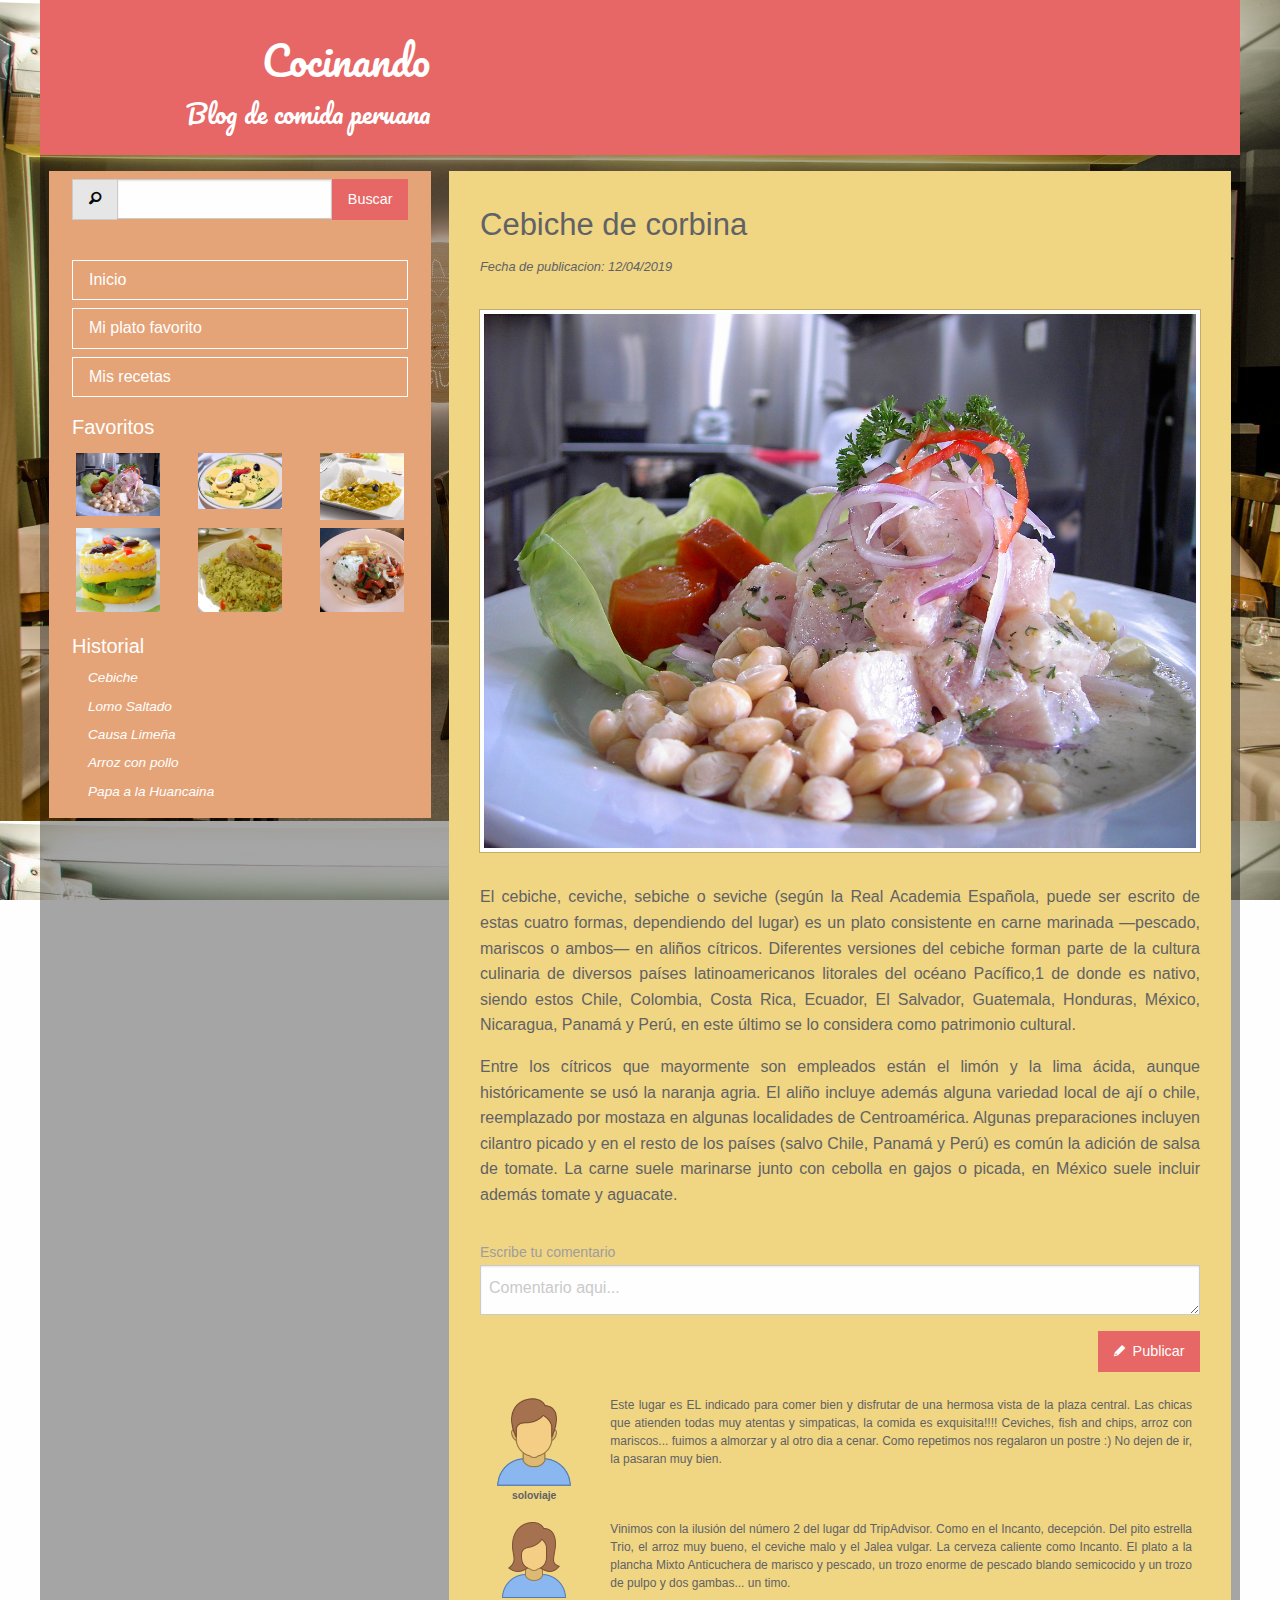
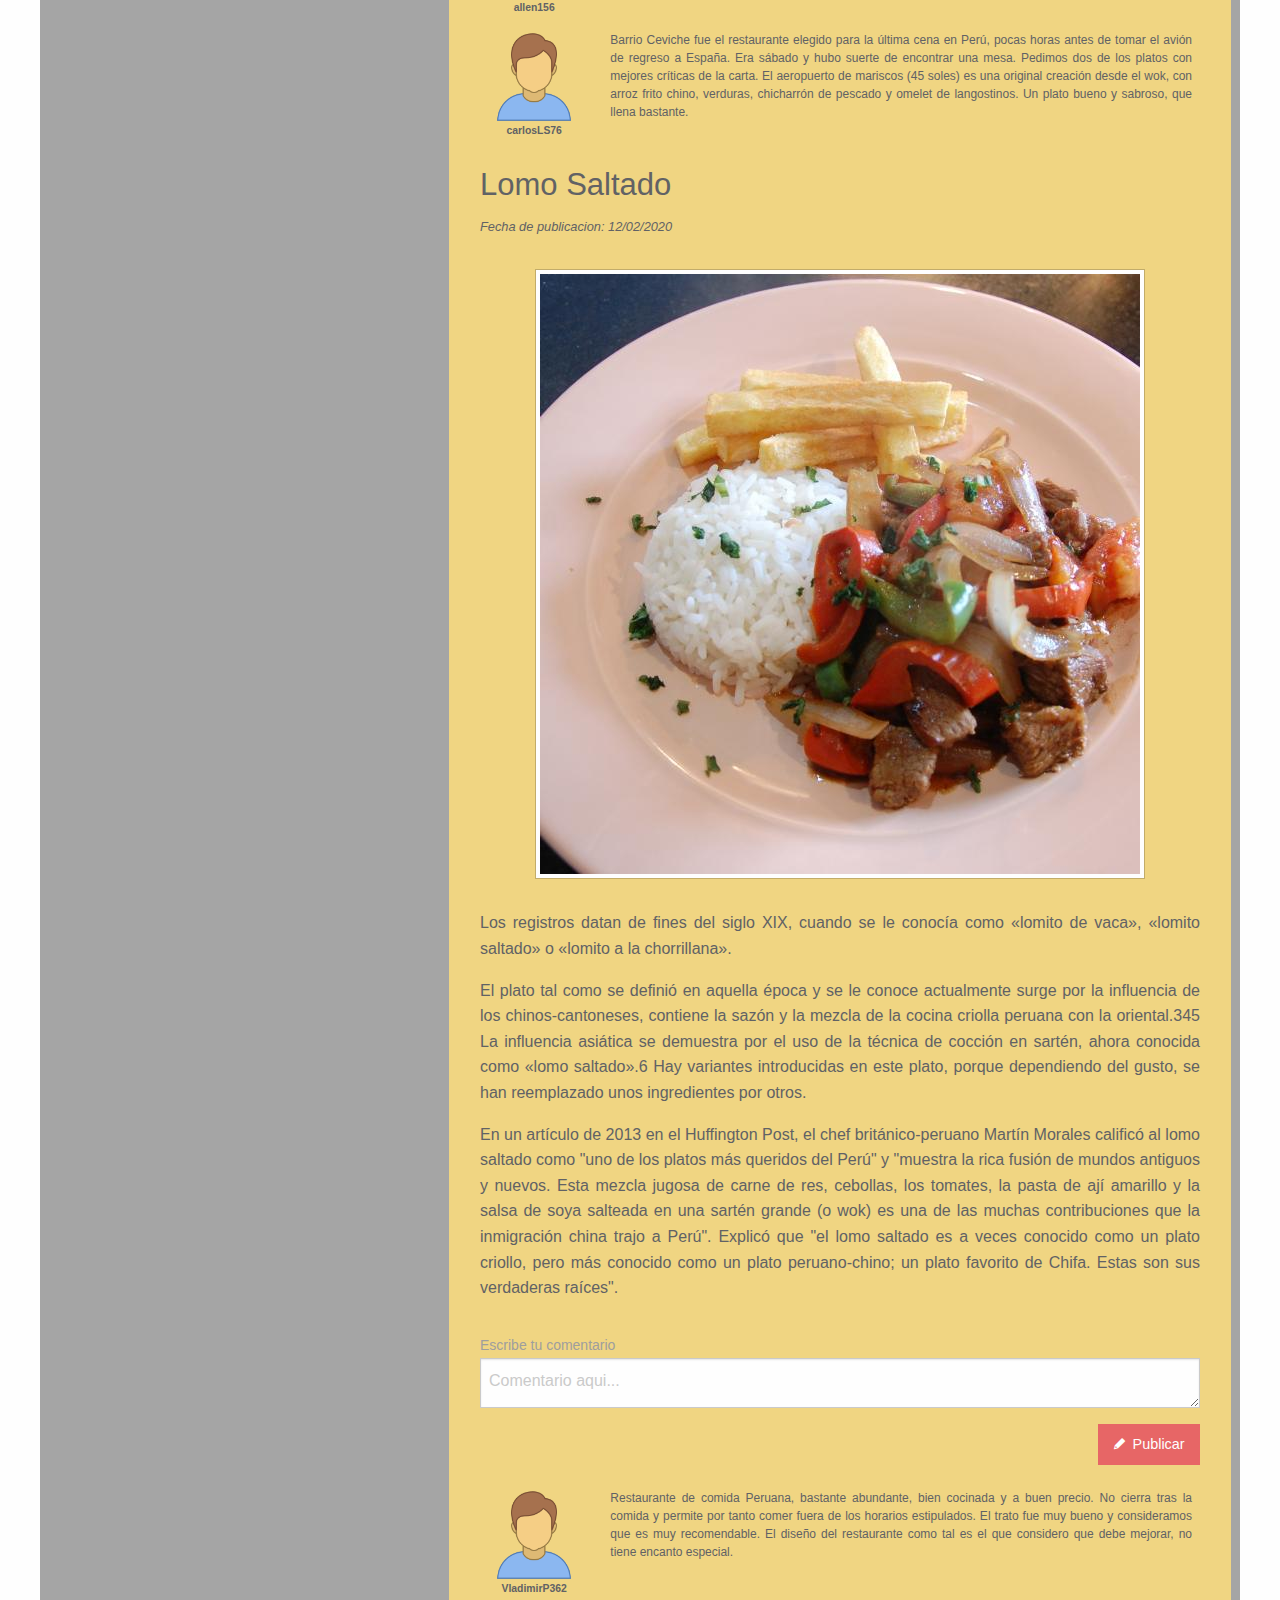
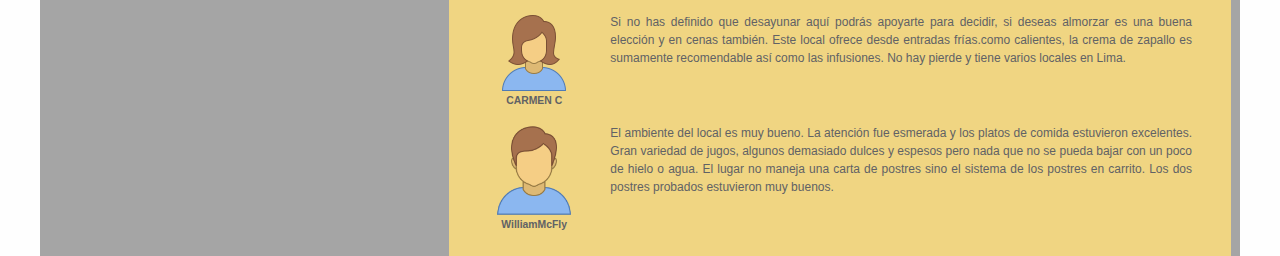
==== commit 19e33f1b: "Inicio de la pagina web "viajes" en materialize" ====
--- a/comida/index.html
+++ b/comida/index.html
@@ -42,7 +42,7 @@
                         </ul>
                     </div>
                     <div class="column small-12">
-                        <h6>Favoritos</h6>
+                        <h5>Favoritos</h5>
                         <div class="row">
                             <div class="column medium-4 large-4">
                                 <img class="img-fav" src="img/cebiche_de_corvina.jpg" alt="cebiche">
@@ -67,7 +67,7 @@
                         </div>
                     </div>
                     <div class="column small-12">
-                        <h6>Historial</h6>
+                        <h5>Historial</h5>
                         <a class="historial" href="#cebiche">Cebiche</a>
                         <a class="historial" href="#lomo-saltado">Lomo Saltado</a>
                         <a class="historial" href="#">Causa Limeña</a>
--- a/comida/css/app.css
+++ b/comida/css/app.css
@@ -3,18 +3,12 @@
     background-attachment: fixed;
 }
 
-h2{
+h2, h4, h6{
     font-family: 'Pacifico';
-    padding-top: 1rem;
 }
 
-h4{
-    font-family: 'Pacifico';
-    padding-top: 1rem;
-}
-
-h6{
-    padding-top: 1rem;
+h5, h2{
+     padding-top: 1rem;
 }
 
 #container{
@@ -70,6 +64,10 @@
     background: #e65353;
     border-style: solid;
     border-color: #e65353;
+}
+
+label{
+    color: #9e9e9e;
 }
 
 .historial{
